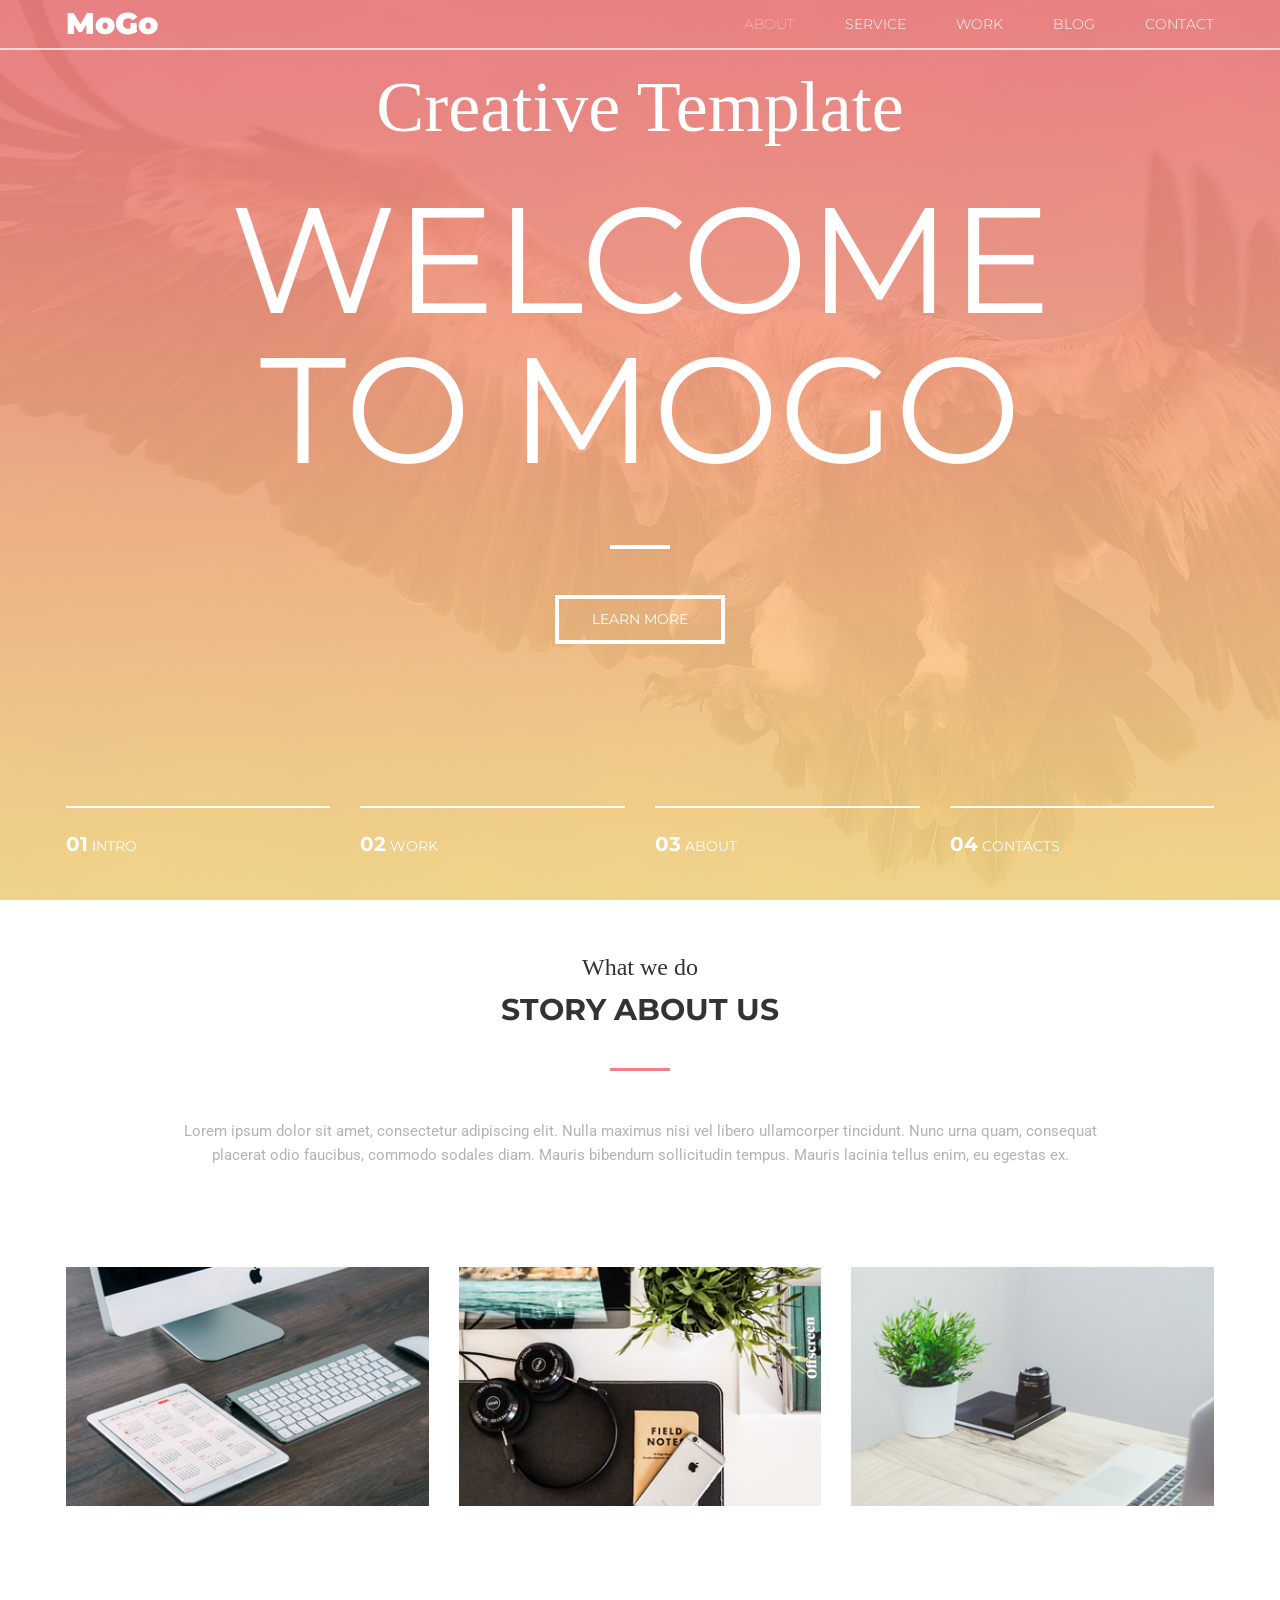
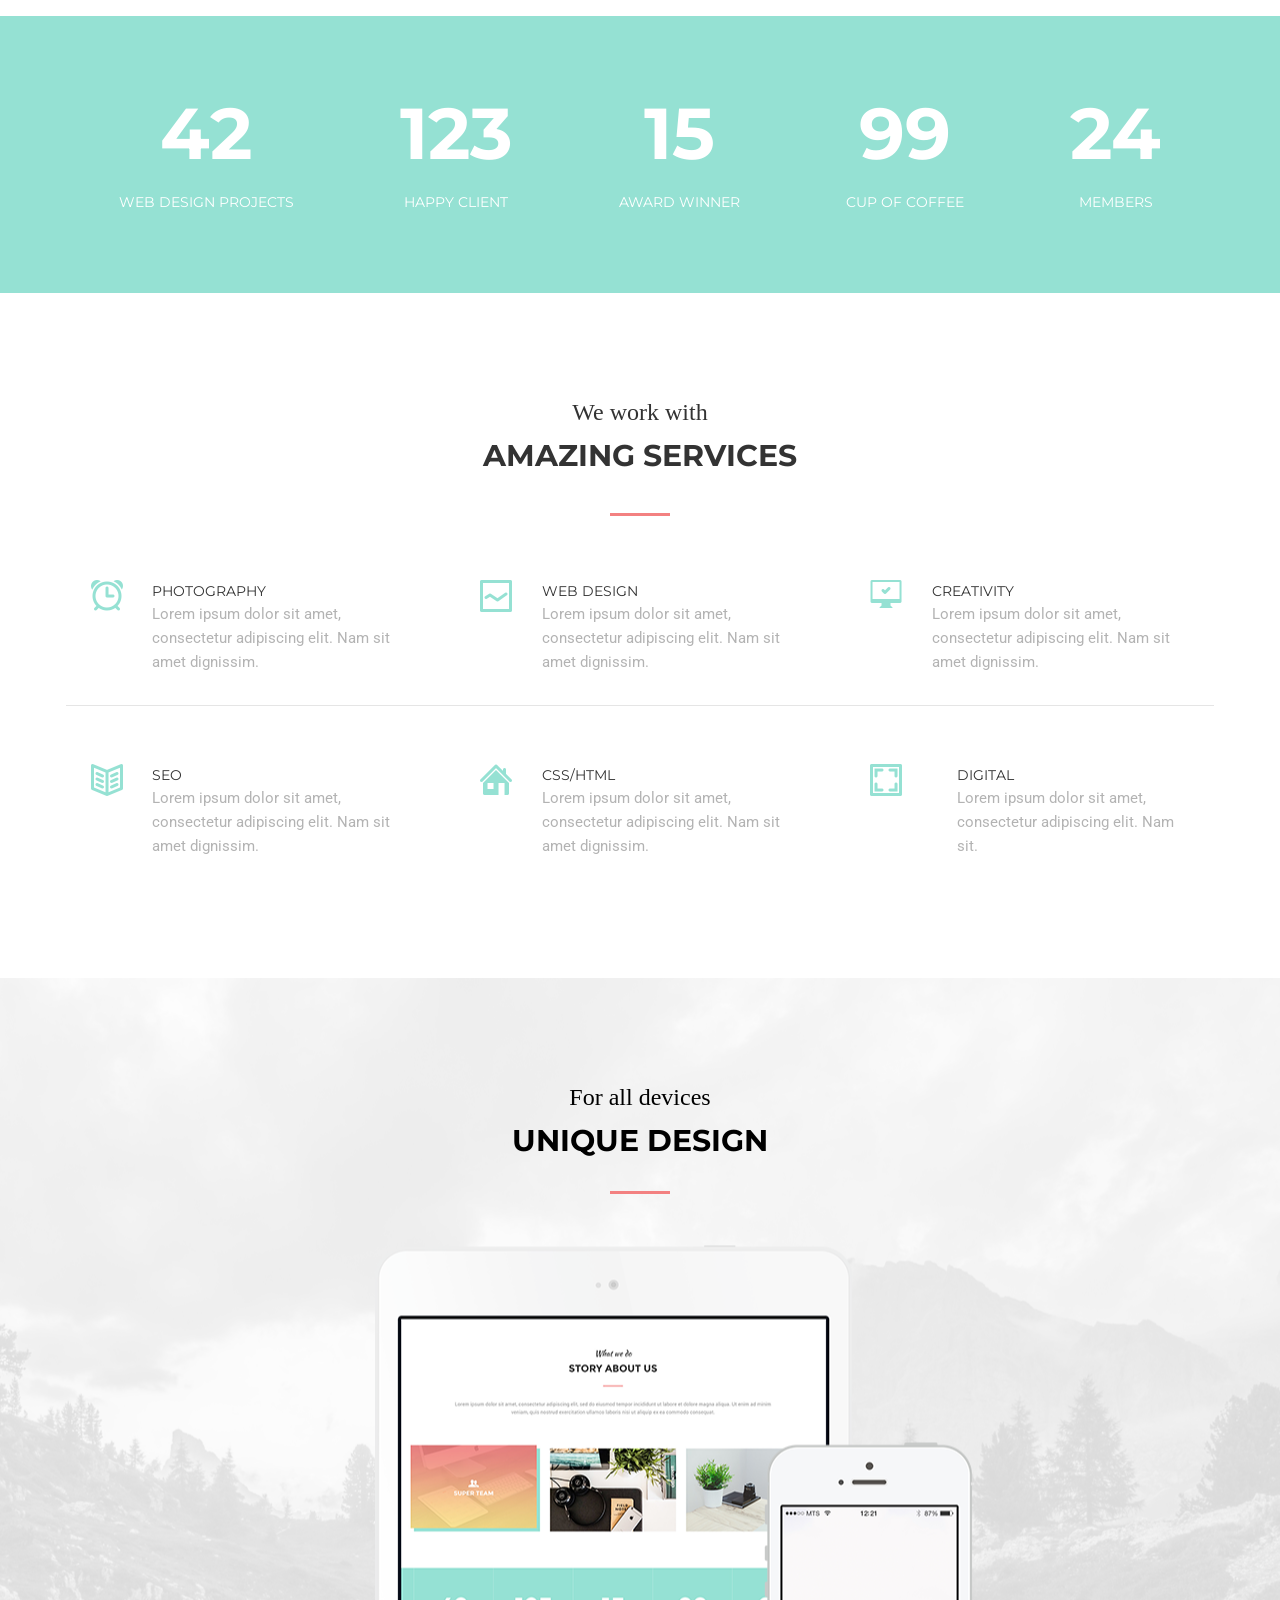
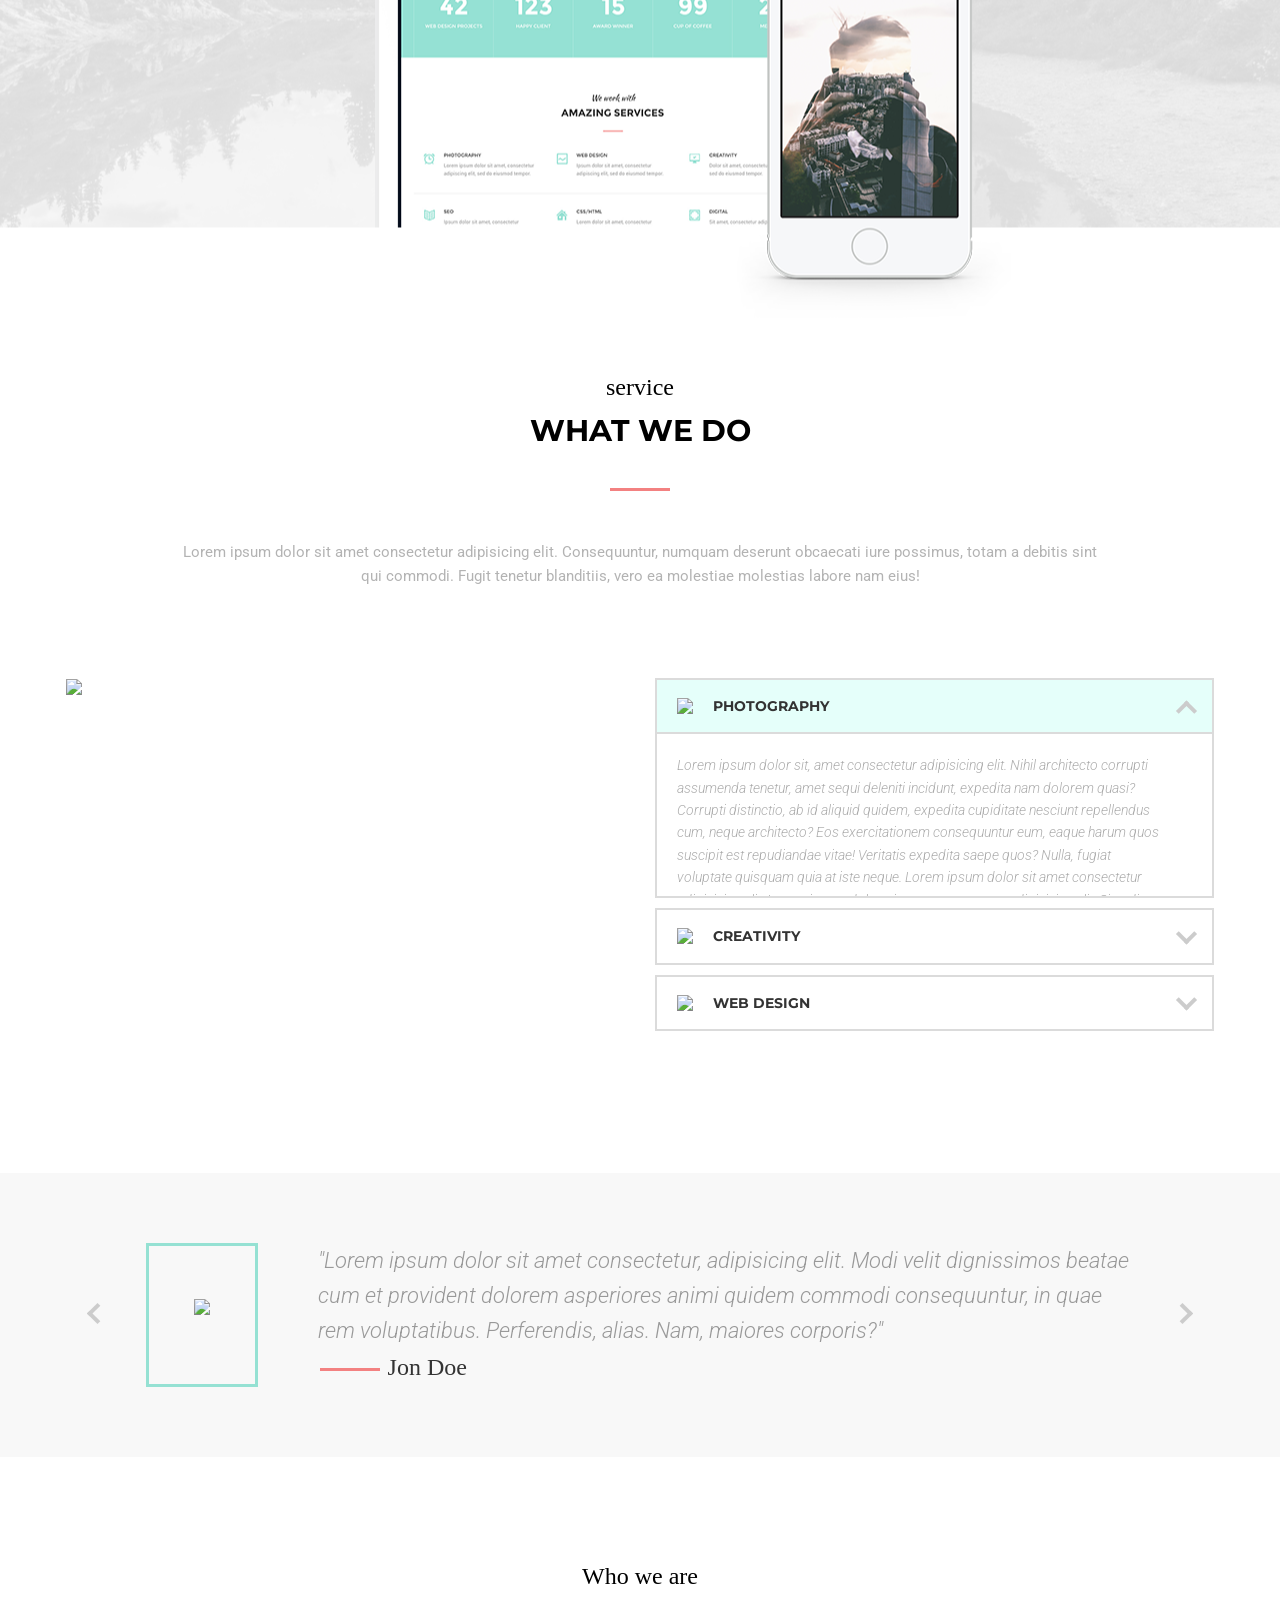
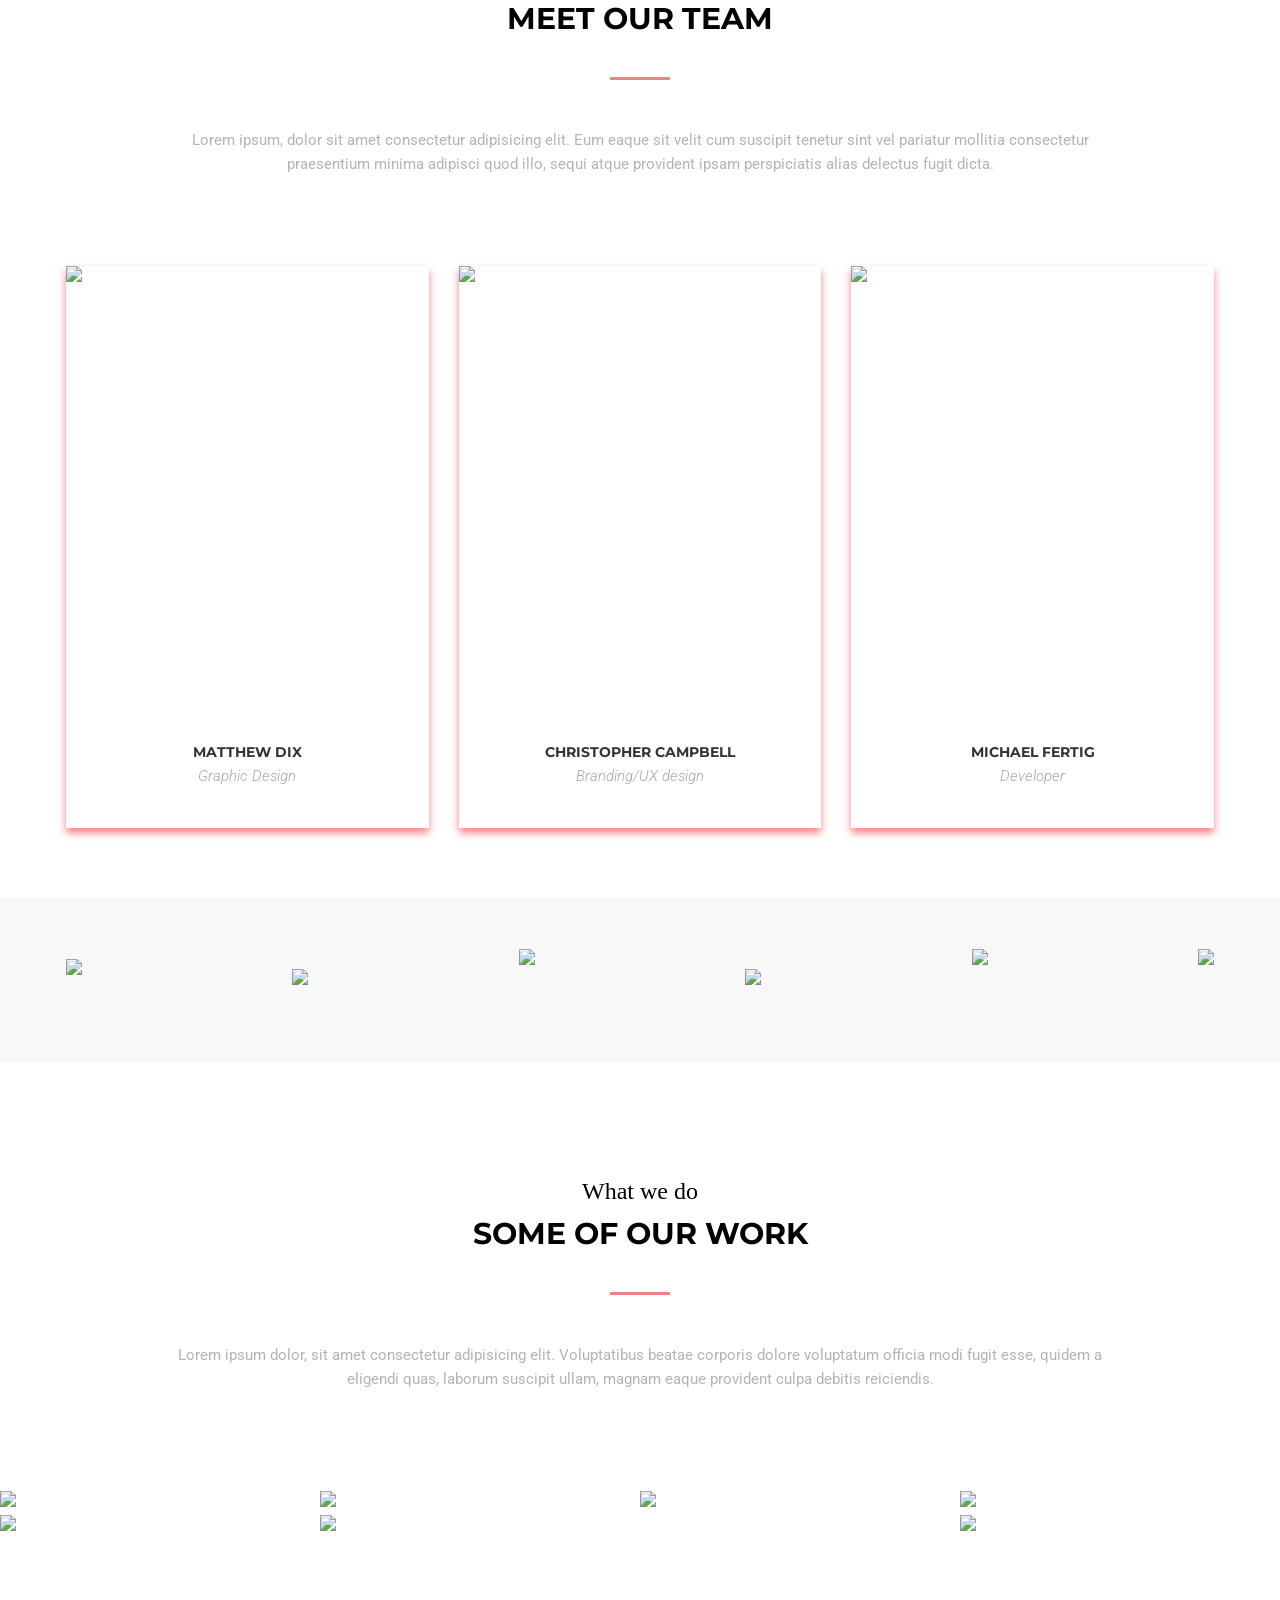
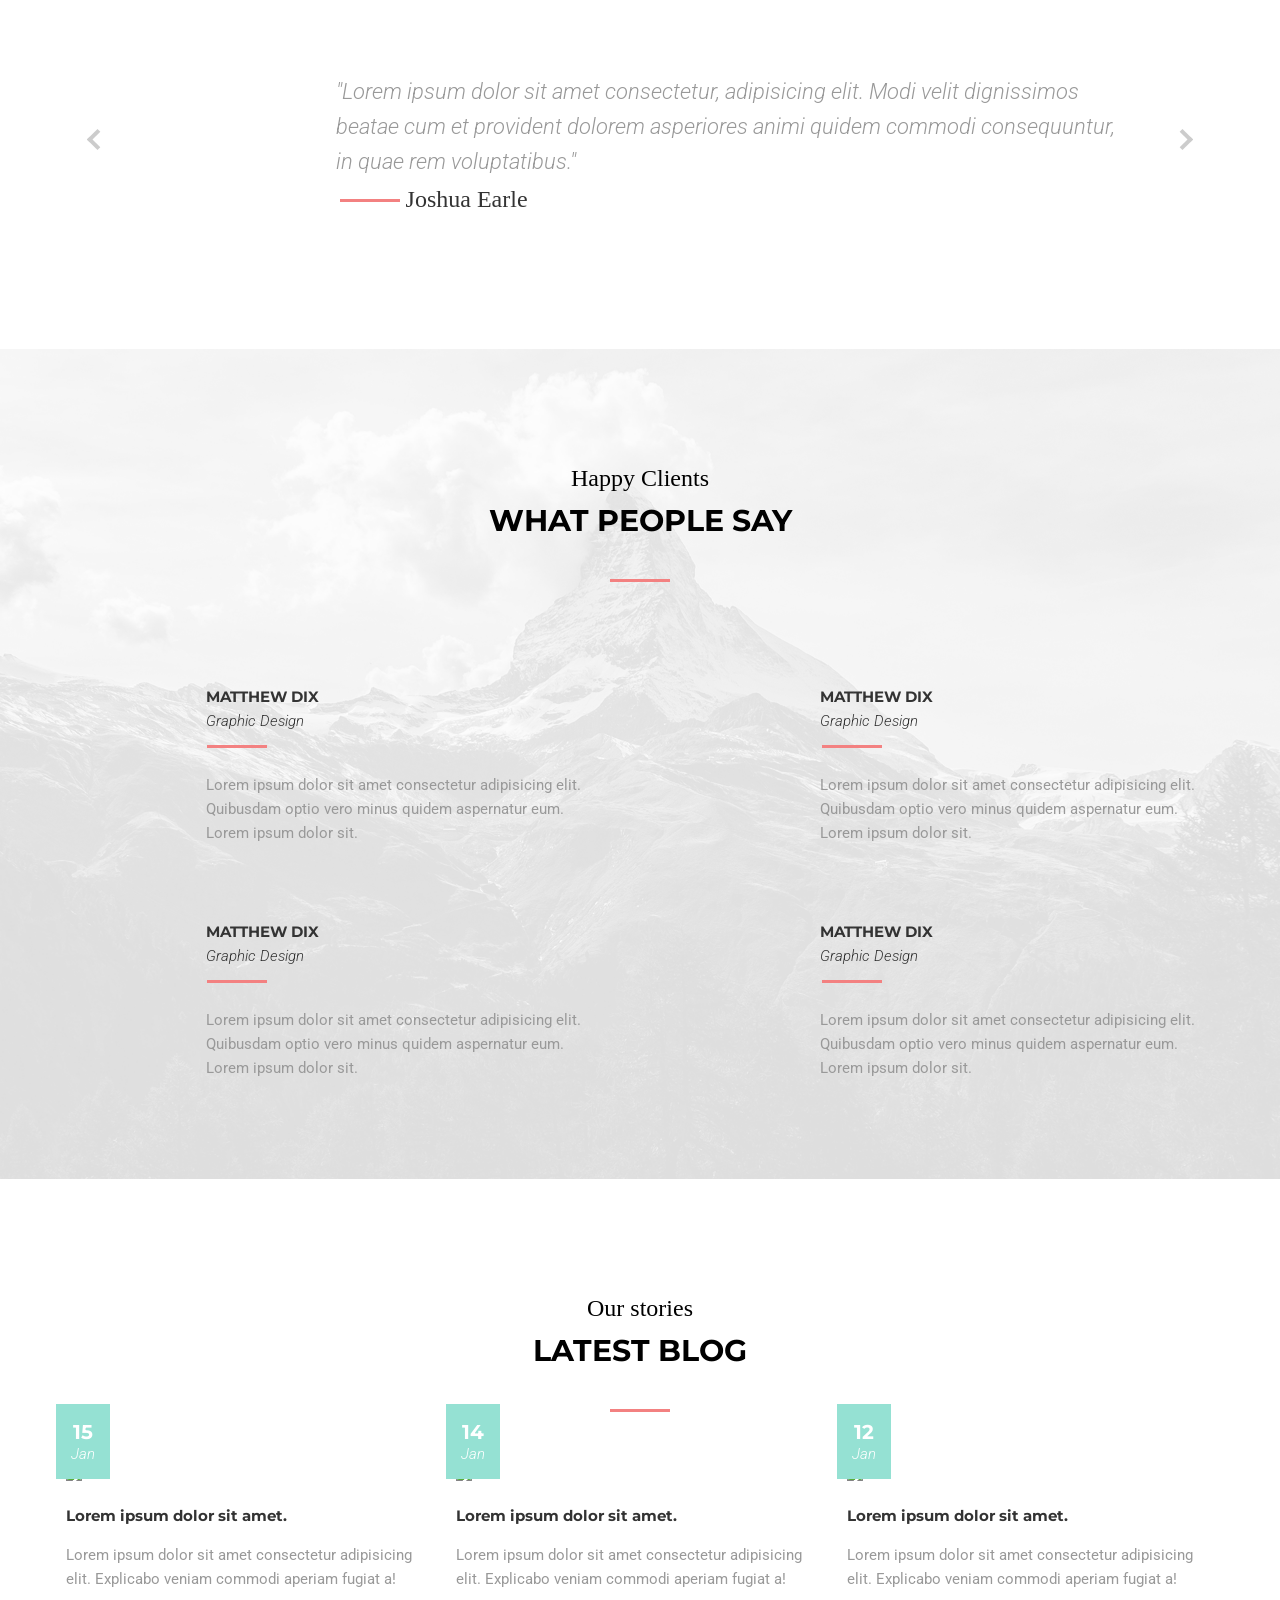
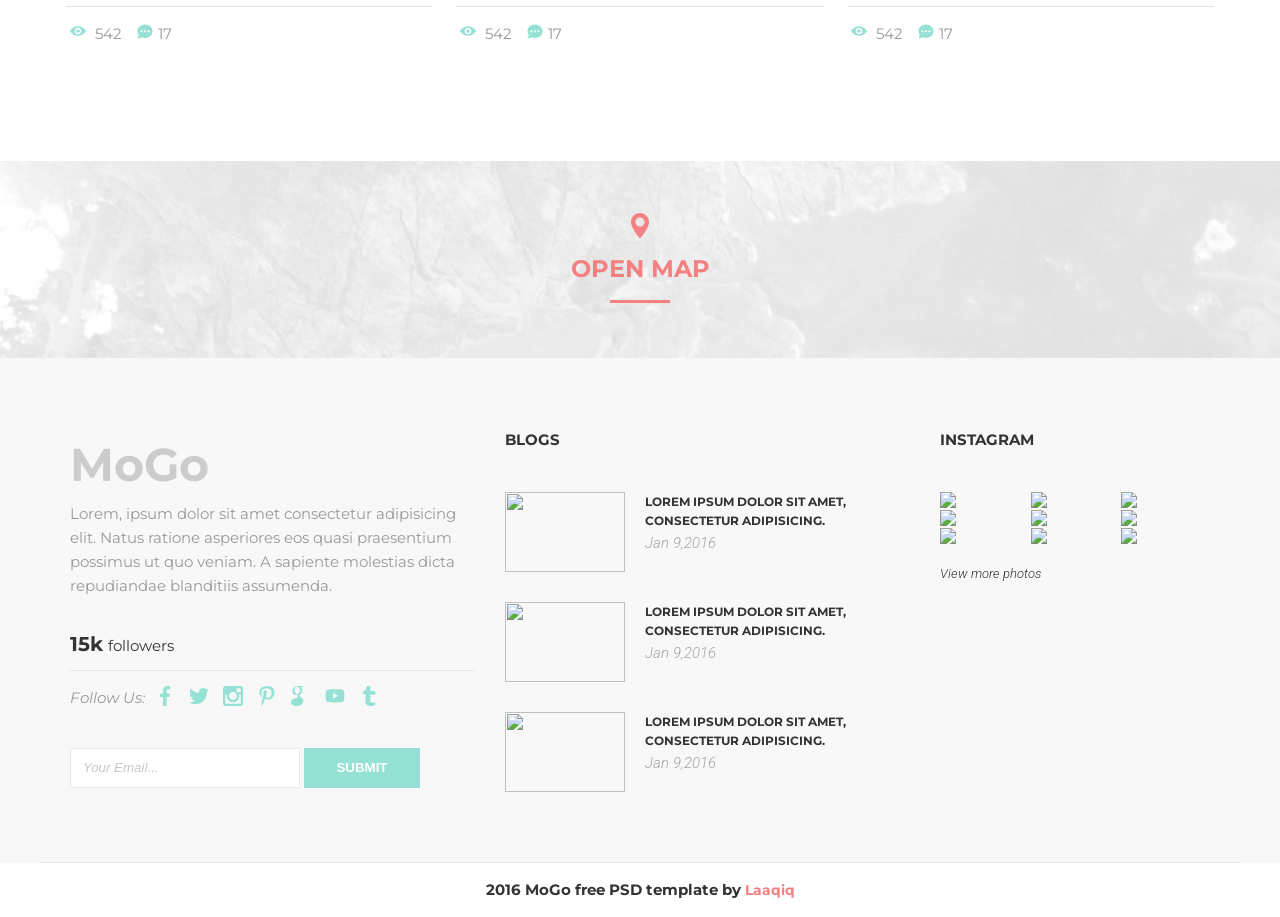
==== index.html @ b3726ffa "first commit" ====
<!DOCTYPE html>
<html lang="en">
<head>
    <meta charset="UTF-8">
    <link rel="stylesheet" href="css/style.css">
    <meta name="viewport" content="width=device-width, initial-scale=1.0, shrink-to-fit=no">
    <link href="https://fonts.googleapis.com/css2?family=Roboto:ital,wght@1,300&Kaushan+Script&family=Montserrat:wght@400;700&family=Roboto&display=swap" rel="stylesheet">
    <title>Mogo</title>
</head>

    
    
<body id="body">

    <svg display="none">
        <symbol id="tumblr" viewBox="0 0 512 512">
            <g>
                <path d="M348.832,428.544c-14.208,0-27.52-3.328-38.528-10.048c-8.8-5.12-16.544-13.824-19.616-22.112
                    c-3.072-8.448-2.752-25.728-2.752-55.296V223.84h128.096v-95.808H287.936V0h-82.528c-3.328,26.336-9.312,48.192-18.112,65.088
                    c-8.416,17.216-20.256,31.776-34.24,44.096c-14.464,12.192-36.864,21.504-57.088,28.128v72.544h68.704V389.28
                    c0,23.52,2.368,41.472,7.424,53.728c4.96,12.352,13.44,23.968,26.4,34.848c12.736,11.008,27.968,19.456,46.176,25.408
                    C262.4,509.12,276.352,512,299.808,512c20.576,0,39.808-1.952,57.408-6.272c17.632-4,36.8-10.08,58.816-20.352v-76.96
                    C390.304,425.216,374.784,428.544,348.832,428.544z"/>
            </g>
        </symbol>
        <symbol id="youtube" viewBox="-21 -117 682.66672 682">
            <g>
                <path d="m626.8125 64.035156c-7.375-27.417968-28.992188-49.03125-56.40625-56.414062-50.082031-13.703125-250.414062-13.703125-250.414062-13.703125s-200.324219 0-250.40625 13.183593c-26.886719 7.375-49.03125 29.519532-56.40625 56.933594-13.179688 50.078125-13.179688 153.933594-13.179688 153.933594s0 104.378906 13.179688 153.933594c7.382812 27.414062 28.992187 49.027344 56.410156 56.410156 50.605468 13.707031 250.410156 13.707031 250.410156 13.707031s200.324219 0 250.40625-13.183593c27.417969-7.378907 49.03125-28.992188 56.414062-56.40625 13.175782-50.082032 13.175782-153.933594 13.175782-153.933594s.527344-104.382813-13.183594-154.460938zm-370.601562 249.878906v-191.890624l166.585937 95.945312zm0 0"/>
            </g>
        </symbol>
        <symbol id="g+" viewBox="0 0 475.092 475.092">
            <g>
                <path d="M273.372,302.498c-5.041-6.762-10.608-13.045-16.7-18.842c-6.091-5.804-12.183-11.088-18.271-15.845
			    c-6.092-4.757-11.659-9.329-16.702-13.709c-5.042-4.374-9.135-8.945-12.275-13.702c-3.14-4.757-4.711-9.61-4.711-14.558
			    c0-6.855,2.19-13.278,6.567-19.274c4.377-5.996,9.707-11.799,15.986-17.417c6.28-5.617,12.559-11.753,18.844-18.415
			    c6.276-6.665,11.604-15.465,15.985-26.412c4.373-10.944,6.563-23.458,6.563-37.542c0-16.75-3.713-32.835-11.136-48.25
			    c-7.423-15.418-17.89-27.412-31.405-35.976h38.54L303.2,0H178.441c-17.699,0-35.498,1.906-53.384,5.72
			    c-26.453,5.9-48.723,19.368-66.806,40.397C40.171,67.15,31.129,90.99,31.129,117.637c0,28.171,10.138,51.583,30.406,70.233
			    c20.269,18.649,44.585,27.978,72.945,27.978c5.71,0,12.371-0.478,19.985-1.427c-0.381,1.521-1.043,3.567-1.997,6.136
			    s-1.715,4.62-2.286,6.14c-0.57,1.521-1.047,3.375-1.425,5.566c-0.382,2.19-0.571,4.428-0.571,6.71
			    c0,12.563,6.086,26.744,18.271,42.541c-14.465,0.387-28.737,1.67-42.825,3.86c-14.084,2.19-28.833,5.616-44.252,10.28
			    c-15.417,4.661-29.217,11.42-41.396,20.27c-12.182,8.854-21.317,19.366-27.408,31.549C3.533,361.559,0.01,374.405,0.01,386.017
			    c0,12.751,2.857,24.314,8.565,34.69c5.708,10.369,13.035,18.842,21.982,25.406c8.945,6.57,19.273,12.083,30.978,16.562
			    c11.704,4.47,23.315,7.659,34.829,9.562c11.516,1.903,22.888,2.854,34.119,2.854c51.007,0,90.981-12.464,119.909-37.397
			    c26.648-23.223,39.971-50.062,39.971-80.517c0-10.855-1.57-20.984-4.712-30.409C282.51,317.337,278.42,309.254,273.372,302.498z
                M163.311,198.722c-9.707,0-18.937-2.475-27.694-7.426c-8.757-4.95-16.18-11.374-22.27-19.273
                c-6.088-7.898-11.418-16.796-15.987-26.695c-4.567-9.896-7.944-19.792-10.135-29.692c-2.19-9.895-3.284-19.318-3.284-28.265
                c0-18.271,4.854-33.974,14.562-47.108c9.705-13.134,23.411-19.701,41.112-19.701c12.563,0,23.935,3.899,34.118,11.704
                c10.183,7.804,18.177,17.701,23.984,29.692c5.802,11.991,10.277,24.407,13.417,37.257c3.14,12  .847,4.711,24.983,4.711,36.403
                c0,19.036-4.139,34.317-12.419,45.833C195.144,192.964,181.775,198.722,163.311,198.722z M242.251,413.123
                c-5.23,8.949-12.319,15.94-21.267,20.981c-8.946,5.048-18.509,8.758-28.693,11.14c-10.183,2.385-20.889,3.572-32.12,3.572
                c-12.182,0-24.27-1.431-36.258-4.284c-11.99-2.851-23.459-7.187-34.403-12.991c-10.944-5.8-19.795-13.798-26.551-23.982
                c-6.757-10.184-10.135-21.744-10.135-34.69c0-11.419,2.568-21.601,7.708-30.55c5.142-8.945,11.709-16.084,19.702-21.408
                c7.994-5.332,17.319-9.713,27.979-13.131c10.66-3.433,20.937-5.808,30.833-7.139c9.895-1.335,19.985-1.995,30.262-1.995
                c6.283,0,11.043,0.191,14.277,0.567c1.143,0.767,4.043,2.759,8.708,5.996s7.804,5.428,9.423,6.57
                c1.615,1.137,4.567,3.326,8.85,6.563c4.281,3.237,7.327,5.661,9.135,7.279c1.803,1.618,4.421,4.045,7.849,7.279
                c3.424,3.237,5.948,6.043,7.566,8.422c1.615,2.378,3.616,5.28,5.996,8.702c2.38,3.433,4.043,6.715,4.998,9.855
                c0.948,3.142,1.854,6.567,2.707,10.277c0.855,3.72,1.283,7.569,1.283,11.57C250.105,393.713,247.487,404.182,242.251,413.123z"/>
            </g>
        </symbol>
        <symbol id="location" viewBox="0 0 512 512">
            <g>
                <path d="M256,0C153.755,0,70.573,83.182,70.573,185.426c0,126.888,165.939,313.167,173.004,321.035
                    c6.636,7.391,18.222,7.378,24.846,0c7.065-7.868,173.004-194.147,173.004-321.035C441.425,83.182,358.244,0,256,0z M256,278.719
                    c-51.442,0-93.292-41.851-93.292-93.293S204.559,92.134,256,92.134s93.291,41.851,93.291,93.293S307.441,278.719,256,278.719z"/>
            </g>
        </symbol>
        <symbol id="views" viewBox="0 0 488.85 488.85">
            <g>
                <path d="M244.425,98.725c-93.4,0-178.1,51.1-240.6,134.1c-5.1,6.8-5.1,16.3,0,23.1c62.5,83.1,147.2,134.2,240.6,134.2
                    s178.1-51.1,240.6-134.1c5.1-6.8,5.1-16.3,0-23.1C422.525,149.825,337.825,98.725,244.425,98.725z M251.125,347.025
                    c-62,3.9-113.2-47.2-109.3-109.3c3.2-51.2,44.7-92.7,95.9-95.9c62-3.9,113.2,47.2,109.3,109.3
                    C343.725,302.225,302.225,343.725,251.125,347.025z M248.025,299.625c-33.4,2.1-61-25.4-58.8-58.8c1.7-27.6,24.1-49.9,51.7-51.7
                    c33.4-2.1,61,25.4,58.8,58.8C297.925,275.625,275.525,297.925,248.025,299.625z"/>
            </g>
        </symbol>
        <symbol id="comment" viewBox="0 0 60 60">
            <g>
                <path d="M30,1.5c-16.542,0-30,12.112-30,27c0,5.204,1.646,10.245,4.768,14.604c-0.591,6.537-2.175,11.39-4.475,13.689
                c-0.304,0.304-0.38,0.769-0.188,1.153C0.275,58.289,0.625,58.5,1,58.5c0.046,0,0.092-0.003,0.139-0.01
                c0.405-0.057,9.813-1.411,16.618-5.339C21.621,54.71,25.737,55.5,30,55.5c16.542,0,30-12.112,30-27S46.542,1.5,30,1.5z M16,32.5
                c-2.206,0-4-1.794-4-4s1.794-4,4-4s4,1.794,4,4S18.206,32.5,16,32.5z M30,32.5c-2.206,0-4-1.794-4-4s1.794-4,4-4s4,1.794,4,4S32.206,32.5,30,32.5z M44,32.5c-2.206,0-4-1.794-4-4s1.794-4,4-4s4,1.794,4,4S46.206,32.5,44,32.5z"/>
            </g>
        </symbol>
        <symbol id="facebook" viewBox="0 0 24 24">
            <g>
            <path d="m15.997 3.985h2.191v-3.816c-.378-.052-1.678-.169-3.192-.169-3.159 0-5.323 1.987-5.323 5.639v3.361h-3.486v4.266h3.486v10.734h4.274v-10.733h3.345l.531-4.266h-3.877v-2.939c.001-1.233.333-2.077 2.051-2.077z"/>
            </g>
        </symbol>
        <symbol id="twitter" viewBox="0 0 24 24">
            <g>
                <path d="m21.534 7.113c.976-.693 1.797-1.558 2.466-2.554v-.001c-.893.391-1.843.651-2.835.777 1.02-.609 1.799-1.566 2.165-2.719-.951.567-2.001.967-3.12 1.191-.903-.962-2.19-1.557-3.594-1.557-2.724 0-4.917 2.211-4.917 4.921 0 .39.033.765.114 1.122-4.09-.2-7.71-2.16-10.142-5.147-.424.737-.674 1.58-.674 2.487 0 1.704.877 3.214 2.186 4.089-.791-.015-1.566-.245-2.223-.606v.054c0 2.391 1.705 4.377 3.942 4.835-.401.11-.837.162-1.29.162-.315 0-.633-.018-.931-.084.637 1.948 2.447 3.381 4.597 3.428-1.674 1.309-3.8 2.098-6.101 2.098-.403 0-.79-.018-1.177-.067 2.18 1.405 4.762 2.208 7.548 2.208 8.683 0 14.342-7.244 13.986-14.637z"/>
            </g>
        </symbol>

        <symbol id="instagram" viewBox="0 0 438.536 438.536">
            <g>
                <path d="M421.981,16.562C410.941,5.519,397.711,0,382.298,0H56.248C40.83,0,27.604,5.521,16.561,16.562
                    C5.52,27.6,0.001,40.828,0.001,56.243V382.29c0,15.413,5.518,28.644,16.56,39.683c11.043,11.04,24.272,16.563,39.687,16.563
                    h326.046c15.41,0,28.644-5.523,39.684-16.563c11.043-11.039,16.557-24.27,16.557-39.683V56.243
                    C438.534,40.825,433.021,27.604,421.981,16.562z M157.462,158.025c17.224-16.652,37.924-24.982,62.097-24.982
                    c24.36,0,45.153,8.33,62.381,24.982c17.228,16.655,25.837,36.785,25.837,60.386c0,23.598-8.609,43.729-25.837,60.379
                    c-17.228,16.659-38.014,24.988-62.381,24.988c-24.172,0-44.87-8.336-62.097-24.988c-17.228-16.652-25.841-36.781-25.841-60.379
                    C131.621,194.81,140.234,174.681,157.462,158.025z M388.865,370.589c0,4.945-1.718,9.083-5.141,12.416
                    c-3.433,3.33-7.519,4.996-12.282,4.996h-305.2c-4.948,0-9.091-1.666-12.419-4.996c-3.333-3.326-4.998-7.471-4.998-12.416V185.575
                    H89.08c-3.805,11.993-5.708,24.462-5.708,37.402c0,36.553,13.322,67.715,39.969,93.511c26.65,25.786,58.721,38.685,96.217,38.685
                    c24.744,0,47.583-5.903,68.527-17.703c20.937-11.807,37.486-27.839,49.676-48.112c12.183-20.272,18.274-42.4,18.274-66.38
                    c0-12.94-1.91-25.406-5.715-37.402h38.547v185.014H388.865z M388.865,115.626c0,5.52-1.903,10.184-5.716,13.99
                    c-3.805,3.809-8.466,5.711-13.989,5.711h-49.676c-5.517,0-10.185-1.903-13.99-5.711c-3.806-3.806-5.708-8.47-5.708-13.99V68.522
                    c0-5.33,1.902-9.945,5.708-13.848c3.806-3.901,8.474-5.854,13.99-5.854h49.676c5.523,0,10.185,1.952,13.989,5.854
                    c3.812,3.903,5.716,8.518,5.716,13.848V115.626z"/>
            </g>
        </symbol>

        <symbol id="pinterest" viewBox="-62 0 512 512">
            <path d="m60.945312 278.21875c.640626-1.597656 7.050782-26.230469 7.5-27.898438-10.007812-15.058593-21.125-64.371093-12.597656-104.398437 9.199219-58.730469 71.4375-87.601563 130.199219-87.601563v-.109374c73.570313.046874 128.640625 40.980468 128.699219 111.476562.046875 55.179688-33.195313 128.117188-89.957032 128.117188-.015624 0-.027343 0-.042968 0-20.257813 0-45.90625-9.1875-52.632813-18.210938-7.761719-10.398438-9.667969-23.230469-5.566406-36.941406 10.050781-32.082032 22.867187-70.511719 24.363281-96.136719 1.386719-24.183594-15.773437-39.917969-38.027344-39.917969-16.746093 0-38.496093 9.726563-49.335937 37.058594-8.953125 22.707031-8.761719 46.480469.585937 72.671875 3.644532 10.238281-16.15625 76.984375-22.5 98.71875-15.761718 53.992187-37.339843 122.304687-32.726562 160.347656l4.453125 36.605469 22.367187-29.3125c30.953126-40.519531 62.957032-145.332031 71.484376-170.835938 25.210937 32.648438 77.710937 33.585938 83.832031 33.585938 75.183593 0 160.4375-74.65625 158.019531-178.5625-2.121094-91.121094-68.808594-166.875-188.632812-166.875v.117188c-113.976563 0-180.5 60.835937-196.785157 137.703124-14.914062 71.273438 18.253907 125.519532 57.300781 140.398438zm0 0"/>
        </symbol>
    </svg>
    
    <!--    intro    -->


<div class="wrapper_all">
    <!--HEADER-->

    


    <!--INTRO-->

    <div class="intro" id="intro">



        <header class="header">
            <div class="container">
                <div class="header_inner">
                    <div class="logo"><a id="mogo" href="#body">MoGo</a></div>
    
                    <nav>
                        <a href="#about" class="nav_link">ABOUT</a>
                        <a href="#service" class="nav_link">SERVICE</a>
                        <a href="#work" class="nav_link">WORK</a>
                        <a href="#blog" class="nav_link">BLOG</a>
                        <a href="#contacts" class="nav_link">CONTACT</a>
                    </nav>
                </div>
            </div>    
        </header>


        <div class="intro_inner">
            <div class="intro_subtitle">Creative Template</div>
            <div class="intro_title">WELCOME TO MOGO</div>
        </div>
        <div class="container">
                <a href="#" class="button">LEARN MORE</a>
        </div>
        
        <div class="container">
            <div class="slider">
                <div class="slider_unit"><div class="span"><span>01</span> INTRO</div></div>
                <div class="slider_unit"><div class="span"><span>02</span> WORK</div></div>
                <div class="slider_unit"><div class="span"><span>03</span> ABOUT</div></div>
                <div class="slider_unit"><div class="span"><span>04</span> CONTACTS</div></div>
            </div>
        </div>


        <!--WORK-->
        
        <div class="container">
            <div class="work1" id="about">
                <div class="work1_head">
                    <div class="work1_title">What we do</div>
                    <div class="work1_subtitle">STORY ABOUT US</div>
                    <div class="work1_text">Lorem ipsum dolor sit amet, consectetur adipiscing elit. Nulla maximus nisi vel libero ullamcorper tincidunt. Nunc urna quam, consequat placerat odio faucibus, commodo sodales diam. Mauris bibendum sollicitudin tempus. Mauris lacinia tellus enim, eu egestas ex.</div>
                </div>
                
                <div class="job">
                    <div class="job_unit">
                        <img class="jobu_img" src="img/job1.png">
                        <img class="job_gradi" src="img/job_gradient.png">
                        <img class="job_ico" src="img/team_ico.png">
                        <div class="job_text">SUPER TEAM</div>
                    </div>
                    <div class="job_unit">
                        <img class="jobu_img" src="img/job2.png">
                        <img class="job_gradi" src="img/job_gradient.png">
                        <img class="job_ico" src="img/team_ico.png">
                        <div class="job_text">SUPER TEAM</div>
                    </div>
                    <div class="job_unit">
                        <img class="jobu_img" src="img/job3.png">
                        <img class="job_gradi" src="img/job_gradient.png">
                        <img class="job_ico" src="img/team_ico.png">
                        <div class="job_text">SUPER TEAM</div>
                    </div>
                </div>
            </div>
        </div>
        
        <!--STATS-->
        
        <div class="statistics">
            <div class="container">
                <div class="stats_inner">
                    <div class="stats">
                        <div class="stats_num">42</div>
                        <div class="stats_text">WEB DESIGN PROJECTS</div>
                    </div>

                    <div class="stats">
                        <div class="stats_num">123</div>
                        <div class="stats_text">HAPPY CLIENT</div>
                    </div>

                    <div class="stats">
                        <div class="stats_num">15</div>
                        <div class="stats_text">AWARD WINNER</div>
                    </div>

                    <div class="stats">
                        <div class="stats_num">99</div>
                        <div class="stats_text">CUP OF COFFEE</div>
                    </div>

                    <div class="stats">
                        <div class="stats_num">24</div>
                        <div class="stats_text">MEMBERS</div>
                    </div>
                    
                    
                </div>
            </div>
        </div>
        
        <!--WORK-->
        
        <div class="container">
            <div class="work">
                <div class="work_header">
                    <div class="work_title">We work with</div>
                    <div class="work_subtitle">AMAZING SERVICES</div>
                </div>
            </div>
        </div>
        
        <!--WORK CARDS-->
        
        <div class="container">
            <div class="cards">
                <div class="card">
                    <img class="card_ico" src="img/workcard1.png">
                    <div class="text">
                        <div class="card_title">PHOTOGRAPHY</div>
                        <div class="card_subscript">Lorem ipsum dolor sit amet, consectetur adipiscing elit. Nam sit amet dignissim.</div>
                    </div>
                </div>
            
                <div class="card">
                    <img class="card_ico" src="img/workcard2.png">
                    <div class="text">
                        <div class="card_title">WEB DESIGN</div>
                        <div class="card_subscript">Lorem ipsum dolor sit amet, consectetur adipiscing elit. Nam sit amet dignissim.</div>
                    </div>
                </div>
            
                <div class="card">
                    <img class="card_ico" src="img/workcard3.png">
                    <div class="text">
                        <div class="card_title">CREATIVITY</div>
                        <div class="card_subscript">Lorem ipsum dolor sit amet, consectetur adipiscing elit. Nam sit amet dignissim.</div>
                    </div>
                </div>
            
                <div class="card">
                    <img class="card_ico" src="img/workcard4.png">
                    <div class="text">
                        <div class="card_title">SEO</div>
                        <div class="card_subscript">Lorem ipsum dolor sit amet, consectetur adipiscing elit. Nam sit amet dignissim.</div>
                    </div>
                </div>
            
                <div class="card">
                    <img class="card_ico" src="img/workcard5.png">
                    <div class="text">
                        <div class="card_title">CSS/HTML</div>
                        <div class="card_subscript">Lorem ipsum dolor sit amet, consectetur adipiscing elit. Nam sit amet dignissim.</div>
                    </div>
                </div>
            
                <div class="card">
                    <img class="card_ico" src="img/workcard6.png">
                    <div class="card_text">
                        <div class="card_title">DIGITAL</div>
                        <div class="card_subscript">Lorem ipsum dolor sit amet, consectetur adipiscing elit. Nam sit.</div>
                    </div>
                </div>
            </div>
            
        </div>
        
        <!--WORK_BG-->
        
        <div class="design">
            <div class="design_header">
                <div class="subtitle">For all devices</div>
                <div class="title">unique design</div>
            </div> 
        </div>
        
        <div class="container">
            <div class="service" id="service">
                <div class="header">
                    <div class="subtitle">service</div>
                    <div class="title">What we do</div>
                </div>
                <div class="text">Lorem ipsum dolor sit amet consectetur adipisicing elit. Consequuntur, numquam deserunt obcaecati iure possimus, totam a debitis sint qui commodi. Fugit tenetur blanditiis, vero ea molestiae molestias labore nam eius!</div>
                <div class="tab_all">
                    <div class="tab_img"><img src="../MOGO/img/tab_img.jpg"></div>
                    <div class="tabs">
                        <div class="tab active" data-tab="#tab1" data-header="#header1">
                            <div class="header active" id="header1">
                                <div class="tab_ico"><img src="../MOGO/img/PICTURE.png"></div>
                                <div class="tab_title">PHOTOGRAPHY</div>
                            </div>
                            <div class="tab_content active" id="tab1"><p><i>Lorem ipsum dolor sit, amet consectetur adipisicing elit. Nihil architecto corrupti assumenda tenetur, amet sequi deleniti incidunt, expedita nam dolorem quasi? Corrupti distinctio, ab id aliquid quidem, expedita cupiditate nesciunt repellendus cum, neque architecto? Eos exercitationem consequuntur eum, eaque harum quos suscipit est repudiandae vitae! Veritatis expedita saepe quos? Nulla, fugiat voluptate quisquam quia at iste neque. Lorem ipsum dolor sit amet consectetur adipisicing elit. Lorem ipsum dolor, sit amet consectetur adipisicing elit. Sit, odio voluptatibus aliquid aliquam optio aspernatur voluptates sequi cum ipsa eius? Laudantium maiores placeat dolor quibusdam voluptates obcaecati aspernatur, optio non? Lorem ipsum dolor sit amet consectetur adipisicing elit. Nobis accusamus tempore ipsum maxime corporis enim natus doloribus aperiam recusandae libero?</i></p></div>
                        </div>
                        <div class="tab" data-tab="#tab2" data-header="#header2">
                            <div class="header" id="header2">
                                <div class="tab_ico"><img src="../MOGO/img/EQUALIZER.png"></div>
                                <div class="tab_title">CREATIVITY</div>
                            </div>
                            <div class="tab_content" id="tab2"><p><i>Lorem ipsum dolor sit, amet consectetur adipisicing elit. Nihil architecto corrupti assumenda tenetur, amet sequi deleniti incidunt, expedita nam dolorem quasi? Corrupti distinctio, ab id aliquid quidem, expedita cupiditate nesciunt repellendus cum, neque architecto? Eos exercitationem consequuntur eum, eaque harum quos suscipit est repudiandae vitae! Veritatis expedita saepe quos? Nulla, fugiat voluptate quisquam quia at iste neque. Lorem ipsum dolor sit amet consectetur adipisicing elit. Lorem ipsum dolor, sit amet consectetur adipisicing elit. Sit, odio voluptatibus aliquid aliquam optio aspernatur voluptates sequi cum ipsa eius? Laudantium maiores placeat dolor quibusdam voluptates obcaecati aspernatur, optio non? Lorem ipsum dolor sit amet consectetur adipisicing elit. Nobis accusamus tempore ipsum maxime corporis enim natus doloribus aperiam recusandae libero?</i></p></div>
                        </div>
                        <div class="tab" data-tab="#tab3" data-header="#header3">
                            <div class="header" id="header3">
                                <div class="tab_ico"><img src="../MOGO/img/BULLSEYE.png"></div>
                                <div class="tab_title">WEB DESIGN</div>
                            </div>
                            <div class="tab_content" id="tab3"><p><i>Lorem ipsum dolor sit, amet consectetur adipisicing elit. Nihil architecto corrupti assumenda tenetur, amet sequi deleniti incidunt, expedita nam dolorem quasi? Corrupti distinctio, ab id aliquid quidem, expedita cupiditate nesciunt repellendus cum, neque architecto? Eos exercitationem consequuntur eum, eaque harum quos suscipit est repudiandae vitae! Veritatis expedita saepe quos? Nulla, fugiat voluptate quisquam quia at iste neque. Lorem ipsum dolor sit amet consectetur adipisicing elit. Lorem ipsum dolor, sit amet consectetur adipisicing elit. Sit, odio voluptatibus aliquid aliquam optio aspernatur voluptates sequi cum ipsa eius? Laudantium maiores placeat dolor quibusdam voluptates obcaecati aspernatur, optio non? Lorem ipsum dolor sit amet consectetur adipisicing elit. Nobis accusamus tempore ipsum maxime corporis enim natus doloribus aperiam recusandae libero?</i></p></div>
                        </div>
                    </div>
                </div>
            </div>
        </div>

        <div class="comment_bg">
            <div class="container">
                <div class="slider_shell">
                    <div class="slider1"></div>
                </div>
                <div class="comment">
                    <div class="comment_ico"><img src="../MOGO/img/SPEECH 4.png"></div>
                    <div class="comment_text">
                        <div class="text">"Lorem ipsum dolor sit amet consectetur, adipisicing elit. Modi velit dignissimos beatae cum et provident dolorem asperiores animi quidem commodi consequuntur, in quae rem voluptatibus. Perferendis, alias. Nam, maiores corporis?"</div>
                        <div class="name">Jon Doe</div>
                    </div>
                </div>
                <div class="slider_shell">
                    <div class="slider2"></div>
                </div>
            </div>
        </div>

        <div class="container">
            <div class="team_header">
                <div class="team_subtitle">Who we are</div>
                <div class="team_title">Meet Our Team</div>
                <div class="team_text">Lorem ipsum, dolor sit amet consectetur adipisicing elit. Eum eaque sit velit cum suscipit tenetur sint vel pariatur mollitia consectetur praesentium minima adipisci quod illo, sequi atque provident ipsam perspiciatis alias delectus fugit dicta.</div>
            </div>

            <div class="team_card_all">

                <div class="team_card">
                    <div class="team_card_img">
                        <img src="../MOGO/img/Layer 16.png" id="layer16">
                        <div class="flat_icons">
                            <div>
                                <svg class="facebook_ico">
                                    <use xlink:href="#facebook"></use>
                                </svg>
                            </div>
                            <div>
                                <svg class="twitter_ico">
                                    <use xlink:href="#twitter"></use>
                                </svg>
                            </div>
                            <div>
                                <svg class="pint_ico">
                                    <use xlink:href="#pinterest"></use>
                                </svg>
                            </div>
                            <div>
                                <svg class="inst_ico">
                                    <use xlink:href="#instagram"></use>
                                </svg>
                            </div>
                        </div>
                    </div>
                    <div class="team_card_name">MATTHEW DIX</div>
                    <div class="team_card_role">Graphic Design</div>
                </div>

                <div class="team_card">
                    <div class="team_card_img">
                        <img src="../MOGO/img/worker_2.png">
                        <div class="flat_icons">
                            <div>
                                <svg class="facebook_ico">
                                    <use xlink:href="#facebook"></use>
                                </svg>
                            </div>
                            <div>
                                <svg class="twitter_ico">
                                    <use xlink:href="#twitter"></use>
                                </svg>
                            </div>
                            <div>
                                <svg class="pint_ico">
                                    <use xlink:href="#pinterest"></use>
                                </svg>
                            </div>
                            <div>
                                <svg class="inst_ico">
                                    <use xlink:href="#instagram"></use>
                                </svg>
                            </div>
                        </div>
                    </div>
                    <div class="team_card_name">CHRISTOPHER CAMPBELL</div>
                    <div class="team_card_role">Branding/UX design</div>
                </div>

                <div class="team_card">
                    <div class="team_card_img">
                        <img src="../MOGO/img/worker_3.png">
                        <div class="flat_icons">
                            <div>
                                <svg class="facebook_ico">
                                    <use xlink:href="#facebook"></use>
                                </svg>
                            </div>
                            <div>
                                <svg class="twitter_ico">
                                    <use xlink:href="#twitter"></use>
                                </svg>
                            </div>
                            <div>
                                <svg class="pint_ico">
                                    <use xlink:href="#pinterest"></use>
                                </svg>
                            </div>
                            <div>
                                <svg class="inst_ico">
                                    <use xlink:href="#instagram"></use>
                                </svg>
                            </div>
                        </div>
                    </div>
                    <div class="team_card_name">MICHAEL FERTIG</div>
                    <div class="team_card_role">Developer</div>
                </div>

            </div>
        </div>

        <div class="barbs_bg">
            <div class="container">
                <div class="barbs_img"><img src="../MOGO/img/barb1.png"></div>
                <div class="barbs_img"><img src="../MOGO/img/barb2.png"></div>
                <div class="barbs_img" id="barb3"><img src="../MOGO/img/barb3.png"></div>
                <div class="barbs_img"><img src="../MOGO/img/barb4.png"></div>
                <div class="barbs_img" id="barb5"><img src="../MOGO/img/barb5.png"></div>
                <div class="barbs_img"><img src="../MOGO/img/barb6.png"></div>
            </div>
        </div>

        <div class="container" id="work">
            <div class="work3_header">
                <div class="work3_subtitle">What we do</div>
                <div class="work3_title">SOME OF OUR WORK</div>
                <div class="work3_text">Lorem ipsum dolor, sit amet consectetur adipisicing elit. Voluptatibus beatae corporis dolore voluptatum officia modi fugit esse, quidem a eligendi quas, laborum suscipit ullam, magnam eaque provident culpa debitis reiciendis.</div>
            </div>
        </div>

        <div class="work3">
            <div class="work">
                <img class="work3_img" src="../MOGO/img/work1.png">
                <div class="work3_inner">
                    <div class="work_img_small"><img src="../MOGO/img/PICTURE_small.png"></div>
                    <div class="work_title">CREATIVELY DESIGNED</div>
                    <div class="work_subtitle">Lorem ipsum dolor sit.</div>
                </div>
            </div>
            <div class="work">
                <img class="work3_img" src="../MOGO/img/work2.png">
                <div class="work3_inner">
                    <div class="work_img_small"><img src="../MOGO/img/PICTURE_small.png"></div>
                    <div class="work_title">CREATIVELY DESIGNED</div>
                    <div class="work_subtitle">Lorem ipsum dolor sit.</div>
                </div>
            </div>
            <div class="work" id="work3">
                <img class="work3_img" src="../MOGO/img/work3.png">
                <div class="work3_inner">
                    <div class="work_img_small"><img src="../MOGO/img/PICTURE_small.png"></div>
                    <div class="work_title">CREATIVELY DESIGNED</div>
                    <div class="work_subtitle">Lorem ipsum dolor sit.</div>
                </div>
            </div>
            <div class="work">
                <img class="work3_img" src="../MOGO/img/work4.png">
                <div class="work3_inner">
                    <div class="work_img_small"><img src="../MOGO/img/PICTURE_small.png"></div>
                    <div class="work_title">CREATIVELY DESIGNED</div>
                    <div class="work_subtitle">Lorem ipsum dolor sit.</div>
                </div>
            </div>
            <div class="work">
                <img class="work3_img" src="../MOGO/img/work5.png">
                <div class="work3_inner">
                    <div class="work_img_small"><img src="../MOGO/img/PICTURE_small.png"></div>
                    <div class="work_title">CREATIVELY DESIGNED</div>
                    <div class="work_subtitle">Lorem ipsum dolor sit.</div>
                </div>
            </div>
            <div class="work">
                <img class="work3_img" src="../MOGO/img/work6.png">
                <div class="work3_inner">
                    <div class="work_img_small"><img src="../MOGO/img/PICTURE_small.png"></div>
                    <div class="work_title">CREATIVELY DESIGNED</div>
                    <div class="work_subtitle">Lorem ipsum dolor sit.</div>
                </div>
            </div>
            <div class="work">
                <img class="work3_img" src="../MOGO/img/work7.png">
                <div class="work3_inner">
                    <div class="work_img_small"><img src="../MOGO/img/PICTURE_small.png"></div>
                    <div class="work_title">CREATIVELY DESIGNED</div>
                    <div class="work_subtitle">Lorem ipsum dolor sit.</div>
                </div>
            </div>
        </div>

        <div class="comment2_bg">
            <div class="container">
                <div class="slider_shell">
                    <div class="slider1"></div>
                </div>
                <div class="comment2">
                    <div class="comment2_ico"><img src="../MOGO/img/comment2_ico.png"></div>
                    <div class="comment2_text">
                        <div class="text">"Lorem ipsum dolor sit amet consectetur, adipisicing elit. Modi velit dignissimos beatae cum et provident dolorem asperiores animi quidem commodi consequuntur, in quae rem voluptatibus."</div>
                        <div class="name">Joshua Earle</div>
                    </div>
                </div>
                <div class="slider_shell">
                    <div class="slider2"></div>
                </div>
            </div>
        </div>


        <div class="clients"> 
            <div class="clients_bg"></div>
            <div class="container">
                <div class="clients_header">
                    <div class="clients_subtitle">Happy Clients</div>
                    <div class="clients_title">WHAT PEOPLE SAY</div>
                </div>
            </div>

            <div class="container">
                <div class="reviews">
                    <div class="review">
                        <div class="review_ico"><img src="../MOGO/img/clients_ico.png"></div>
                        <div class="review_text">
                            <div class="review_name">MATTHEW DIX</div>
                            <div class="review_role">Graphic Design</div>
                            <div class="review_text">Lorem ipsum dolor sit amet consectetur adipisicing elit. Quibusdam optio vero minus quidem aspernatur eum. Lorem ipsum dolor sit.</div>
                        </div>
                    </div>
                    <div class="review">
                        <div class="review_ico"><img src="../MOGO/img/clients_ico3.png" id="clico2"></div>
                        <div class="review_text">
                            <div class="review_name">MATTHEW DIX</div>
                            <div class="review_role">Graphic Design</div>
                            <div class="review_text">Lorem ipsum dolor sit amet consectetur adipisicing elit. Quibusdam optio vero minus quidem aspernatur eum. Lorem ipsum dolor sit.</div>
                        </div>
                    </div>
                    <div class="review">
                        <div class="review_ico"><img src="../MOGO/img/clients_ico2.png" id="clico3"></div>
                        <div class="review_text">
                            <div class="review_name">MATTHEW DIX</div>
                            <div class="review_role">Graphic Design</div>
                            <div class="review_text">Lorem ipsum dolor sit amet consectetur adipisicing elit. Quibusdam optio vero minus quidem aspernatur eum. Lorem ipsum dolor sit.</div>
                        </div>
                    </div>
                    <div class="review">
                        <div class="review_ico"><img src="../MOGO/img/clients_ico4.png" id="clico4"></div>
                        <div class="review_text">
                            <div class="review_name">MATTHEW DIX</div>
                            <div class="review_role">Graphic Design</div>
                            <div class="review_text">Lorem ipsum dolor sit amet consectetur adipisicing elit. Quibusdam optio vero minus quidem aspernatur eum. Lorem ipsum dolor sit.</div>
                        </div>
                    </div>
                </div>
            </div>
        </div>

        <div class="container">
            <div class="blog" id="blog">
                <div class="blog_header">
                    <div class="blog_subtitle">Our stories</div>
                    <div class="blog_title">LATEST BLOG</div>
                </div>

                <div class="blog_cards">
                    <div class="blog_card">
                        <div class="blog_card_img">
                            <img src="../MOGO/img/blog1.png">
                            <div class="blog_date">
                                <div class="date">15</div>
                                <div class="months">Jan</div>
                            </div>
                        </div>
                        <div class="blog_info">
                            <div class="text">
                                <div class="blog_card_title">Lorem ipsum dolor sit amet.</div>
                                <div class="blog_card_text">Lorem ipsum dolor sit amet consectetur adipisicing elit. Explicabo veniam commodi aperiam fugiat a!</div>
                            </div>
                            <div class="blog_card_stats">
                                <div class="blog_card_views"><svg id="view"><use xlink:href="#views"></use></svg>542</div>
                                <div class="blog_card_comment"><svg id="comments"><use xlink:href="#comment"></use></svg>17</div>
                            </div>
                        </div>
                    </div>
                    <div class="blog_card">
                        <div class="blog_card_img">
                            <img src="../MOGO/img/blog2.png">
                            <div class="blog_date">
                                <div class="date">14</div>
                                <div class="months">Jan</div>
                            </div>
                        </div>
                        <div class="blog_info">
                            <div class="text">
                                <div class="blog_card_title">Lorem ipsum dolor sit amet.</div>
                                <div class="blog_card_text">Lorem ipsum dolor sit amet consectetur adipisicing elit. Explicabo veniam commodi aperiam fugiat a!</div>
                            </div>
                            <div class="blog_card_stats">
                                <div class="blog_card_views"><svg id="view"><use xlink:href="#views"></use></svg>542</div>
                                <div class="blog_card_comment"><svg id="comments"><use xlink:href="#comment"></use></svg>17</div>
                            </div>
                        </div>
                    </div>
                    <div class="blog_card">
                        <div class="blog_card_img">
                            <img src="../MOGO/img/blog3.png">
                            <div class="blog_date">
                                <div class="date">12</div>
                                <div class="months">Jan</div>
                            </div>
                        </div>
                        <div class="blog_info">
                            <div class="text">
                                <div class="blog_card_title">Lorem ipsum dolor sit amet.</div>
                                <div class="blog_card_text">Lorem ipsum dolor sit amet consectetur adipisicing elit. Explicabo veniam commodi aperiam fugiat a!</div>
                            </div>
                            <div class="blog_card_stats">
                                <div class="blog_card_views"><svg id="view"><use xlink:href="#views"></use></svg>542</div>
                                <div class="blog_card_comment"><svg id="comments"><use xlink:href="#comment"></use></svg>17</div>
                            </div>
                        </div>
                    </div>
                </div>
            </div>
        </div>


        <div class="open_map">
            <div class="container">
                <div class="open_map_ico"><svg><use xlink:href="#location"></use></svg></div>
                <div class="open_map_title">OPEN MAP</div>
            </div>
        </div>

        <div class="contacts" id="contacts">
            <div class="container">
                <div class="footer1">
                    <div class="mogo_info">
                        <div style="color: #cccccc; font-size: 46px; font-weight: 700;"class="mogo_info_title">MoGo</div>
                        <div class="mogo_info_text" style="max-width: 460px; color: #999999;">Lorem, ipsum dolor sit amet consectetur adipisicing elit. Natus ratione asperiores eos quasi praesentium possimus ut quo veniam. A sapiente molestias dicta repudiandae blanditiis assumenda.</div>
                    </div>
                    <div class="follow">
                        <div class="followers" style="margin: 30px 0 15px;padding-bottom: 10px; border-bottom: 1px solid #e5e5e5; max-width: 460px;"><span style="margin: 0 5px 0 0;">15k</span>followers</div>
                        <div class="follow_rec"><i style="color: #999999;">Follow Us:</i> 
                            <div class="follow_rec_icos">
                                <svg>
                                    <use xlink:href="#facebook"></use>
                                </svg>
                                <svg>
                                    <use xlink:href="#twitter"></use>
                                </svg>
                                <svg>
                                    <use xlink:href="#instagram"></use>
                                </svg>
                                <svg>
                                    <use xlink:href="#pinterest"></use>
                                </svg>
                                <svg>
                                    <use xlink:href="#g+"></use>
                                </svg>
                                <svg>
                                    <use xlink:href="#youtube"></use>
                                </svg>
                                <svg>
                                    <use xlink:href="#tumblr"></use>
                                </svg>
                            </div>
                        </div>
                    </div>
                    <div class="form">
                        <form action="#" name="myForm" accept-charset="UTF-8">
                            <input type="email" name="email" placeholder="Your Email..." class="email">
                            <input type="submit" name="subscribe" class="submit">
                        </form>
                    </div>
                </div>
                <div class="footer2">
                    <div class="footer_blog">
                        <div class="footer_blog_title">BLOGS</div>
                        <div class="footer_blog_unit">
                            <div class="footer_blog_unit_img"><img src="../MOGO/img/blog4.png"></div>
                            <div class="footer_blog_unit_text">
                                <div class="footer_blog_unit_name">Lorem ipsum dolor sit amet, consectetur adipisicing.</div>
                                <div class="footer_blog_unit_date">Jan 9,2016</div>
                            </div>
                        </div>
                        <div class="footer_blog_unit">
                            <div class="footer_blog_unit_img"><img src="../MOGO/img/blog_5.png"></div>
                            <div class="footer_blog_unit_text">
                                <div class="footer_blog_unit_name">Lorem ipsum dolor sit amet, consectetur adipisicing.</div>
                                <div class="footer_blog_unit_date">Jan 9,2016</div>
                            </div>
                        </div>
                        <div class="footer_blog_unit">
                            <div class="footer_blog_unit_img"><img src="../MOGO/img/blog_6.png"></div>
                            <div class="footer_blog_unit_text">
                                <div class="footer_blog_unit_name">Lorem ipsum dolor sit amet, consectetur adipisicing.</div>
                                <div class="footer_blog_unit_date">Jan 9,2016</div>
                            </div>
                        </div>
                    </div>
                </div>
                <div class="footer3">
                    <div class="instagram">
                        <div class="insta_title" style="font-weight: 700; margin: 0 0 40px 0;">INSTAGRAM</div>
                        <div class="insta_images">
                            <img src="../MOGO/img/inst_img.png">
                            <img src="../MOGO/img/inst_img.png">
                            <img src="../MOGO/img/inst_img.png">
                            <img src="../MOGO/img/inst_img.png">
                            <img src="../MOGO/img/inst_img.png">
                            <img src="../MOGO/img/inst_img.png">
                            <img src="../MOGO/img/inst_img.png">
                            <img src="../MOGO/img/inst_img.png">
                            <img src="../MOGO/img/inst_img.png" id="insta_img1">
                        </div>
                        <div class="insta_viewmore" style="font-family: 'Roboto', sans-serif;"><i>View more photos</i></div>
                    </div>
                </div>
            </div>
        </div>
        <div class="copyright" style="padding: 15px 0; font-weight: 700; text-align: center;">2016 MoGo free PSD template by <span style="color: #f38181;font-size: 14px;">Laaqiq</span></div>
    </div>


</div>



            
            <script src="../MOGO/script.js"></script>
</body>
</html>
---- css/style.css ----
html{
    width: 100vh;
}
body{
    background: #fff;
    font-family: 'Montserrat', sans-serif;
    
    font-size: 15px;
    color: #333;
    line-height: 1.6;
    margin: 0;
    height: 100%;
    width: 100vw;
    perspective: 20px;
    transform-style: preserve-3d;
}
*,
*:before,
*:after{
    box-sizing: border-box
}

.wrapper_all{
    width: 100%;
    height: 100%;
}

/*container*/

.container{
    width: 1200px;
    margin: 0 auto;
    padding: 0 2%;
}


/*header*/

#mogo{
    color: white;
    transition: 0.2s;
    position: relative;
    font-weight: 900;
}
#mogo:hover{
    color: #fce38a;
}
#mogo:hover::after{
    opacity: 1;
}
#mogo::after{
    content: "";
    display: block;
    width: 87px;
    height: 3px;
    
    background-color: #fce38a;
    
    position: absolute;
    top: 91%;
    left: 2px;
    z-index: 1;
    opacity: 0;
    transition: 0.3s;   
}
.logo:active{
    transform: scale(0.94);
    transition: 0.1s;
}
.logo{
    color: inherit;
    font-size: 30px;
    font-weight: inherit;
}

h1,h2,h3,h4,h5,h6{
    margin: 0;
}


/*intro*/

#intro{
    position: relative;
}
#intro::after{
    content: "";
    position: absolute;
    top: 0;
    left: 50%;
    transform: translate(-50%, 0);
    z-index: -1;
    background-image: url(../img/Background.jpg);
    background-position: top;
    background-repeat: no-repeat;
    width: 100vw;
    height: 100vh;
}

header{
    position: sticky;
    top: 0;
    width: 100vw;
    font-size: 30px;
    border-bottom: 2px rgba(255,255,255,.7) solid;
    transition: all 0.3s ease-out;
    color: white;
}

header.scrolled{
    background-color: #ee9595;
    z-index: 10000;
    color: #fff;
    font-weight: 400;
    border-bottom: 2px #ffe49eab solid;
}

.header_inner{
    display: flex;
    justify-content: space-between;
    
}



nav{
    display: flex;
}

.nav_link{
    font-size: 14px;
    font-weight: 300;
    text-align: center;
    margin: auto  0 auto 50px;
    color: inherit;
    position: relative;
    transition: 0.3s;
}

.nav_link:first-child{
    margin: auto 0;
    font-weight: 100;
}

a{
    text-decoration: none;
}


.nav_link:hover{
    color: #fce38a;
}

.nav_link:hover:after{
    opacity: 1;
}

.nav_link:after{
    content: "";
    display: block;
    width: 100%;
    height: 3px;
    
    background-color: #fce38a;
    
    position: absolute;
    top: 100%;
    left: 0;
    z-index: 1;
    opacity: 0;
    transition: 0.3s;   
}

.intro_title{
    font-size: 150px;
    color: #fff;
    text-align: center;
    line-height: 1;
}

.intro_inner{
    width: 850px;
    margin: 0 auto;
    position: relative;
}

.intro_subtitle{
    margin-bottom: 20px;
    color: #fff;
    text-align: center;
    font-size: 72px;
    font-family: 'Kaushan Script', cursive;
}

.intro_inner:after{
    content: "";
    display: block;
    position: absolute;
    top: 100%;
    left: 50%;
    width: 60px;
    transform: translateX(-50%);
    height: 4px;
    z-index: 1;
    background: #fff;
    margin-top: 60px;
    
}

.button{
    display: flex;
    justify-content: center;
    margin: 110px auto 0;
    color: #fff;
    
    font-size: 14px;
    font-weight: 700px;
    
    border: solid 4px;
    width: 170px;
    position: relative;
    overflow: hidden;
    padding: 9px 30px;
    z-index: 4;
    transition: .7s;
}

.button:before{
    content: "";
    height: 41px;
    width: 40px;
    position: absolute;
    transform: skewX(-30deg);
    background-color: #fff;
    left: -60px;
    top: 0;
    transition: .2s ease-in;
}

.button:hover::before{
    left: 180px;
}

.button:hover{
    color: black;
}


/*SLIDER*/

.slider{
    display: flex;
    justify-content: space-between;
    margin-top: 162px;
}

.slider_unit{
    border-top: 2px solid #fff;
    font-weight: 400;
    color: #fff;
    font-size: 14px;
    width: 25%;
    margin-left: 30px;
    height: 72px;
    padding: 20px 0;
}


.slider_unit:first-child{
    margin: 0;
}

span{
    font-size: 20px;
    font-weight: 700;
}

.work1_title, .work1_subtitle, .work1_text{
    text-align: center;
}

.work1_text{
    font-family: 'Roboto', sans-serif;
    color: #b3b3b3;
    margin: 85px 0 0 0;
    padding: 0 110px;
}

.work1_title{
    font-family: 'Kaushan Script', cursive;
    font-size: 24px;
}

.work1_subtitle{
    font-size: 30px;
    font-family: 'Montserrat', sans-serif;
    font-weight: 700;
    position: relative;
}

.work1{
    margin-top: 0;
    padding-top: 70px;
}

.work1_subtitle:before{
    content: "";
    display: block;
    background-color: #f38181;
    position: absolute;
    top: 170%;
    right: 50%;
    transform: translateX(50%);
    
    height: 3px;
    width: 60px;
    z-index: 5;
}

.job{
    display: flex;
    
    justify-content: space-between;
    margin: 100px 0 110px;
}

.job_unit{
    z-index: 6;
    margin: 0 0 0 30px;
    width: 32%;
    transition: .2s ease-out ;
    box-shadow: 0 0 0  #95e1d3;
    position: relative;
    overflow: hidden;
}

.jobu_img{
    width: 100%;
    position: relative;
    vertical-align: top;
}

.job_unit:first-child{
    margin: 0;
}


.job_unit:hover{
    box-shadow: 10px 10px 0 #95e1d3;
    transform: translate(-10px, -10px);
}

.job_gradi{
    position: absolute;
    top: 0;
    left: 0;
    right: 0;
    height: 100%;
    width: 100%;
    bottom: 0px;
    opacity: 0;
    transition: .2s ease-out;
}

.job_gradi:hover{
    opacity: .9;
}

.job_ico{
    display: block;
    position: absolute;
    top: 46%;
    left: 50%;
    z-index: 10;
    transform: translate(-50%, -50%);
    opacity: 0;
    transition: .2s ease-out;
}

.job_unit:hover .job_ico{
    opacity: 1;
}

.job_text{
    position: absolute;
    top: 59%;
    left: 50%;
    z-index: 10;
    transform: translate(-50%, -50%);
    opacity: 0;
    transition: .2s ease-out;
    display: block;
    color: #fff;
    font-size: 18px;
    font-weight: 700;
    font-family: 'motserrat', sans-serif;
}

.job_unit:hover .job_text{
    opacity: 1;
}

.statistics{
    background-color: #95e1d3;
    color: #fff;
    padding: 60px 0 80px;
}

.stats_inner{
    display: flex;
    justify-content: space-around;
    flex-wrap: wrap;
}

.stats{
    text-align: center;
}

.stats_num{
    font-size: 72px;
    font-weight: 700;
}

.stats_text{
    font-size: 14px;
}

.work_header{
    padding-top: 100px;
}

.work_title{
    font-size: 24px;
    font-family: 'Kaushan Script', cursive;
    text-align: center;
}

.work_subtitle{
    font-size: 30px;
    font-weight: 700;
    text-align: center;
    position: relative;
}


.work_subtitle:after{
    content: "";
    display: block;
    background-color: #f38181;
    position: absolute;
    top: 170%;
    right: 50%;
    transform: translateX(50%);
    
    height: 3px;
    width: 60px;
    z-index: 5;
}

.cards{
    margin: 100px 0 120px;
    padding: 0 25px;
    display: inline-grid;
    grid-template-columns: 1fr 1fr 1fr;
    grid-gap: 90px 70px;
    width: 100%;
    position: relative;
}

.card{
    display: grid;
    grid-template-columns: 1fr 7fr;
    grid-gap: 25px;
}

.card_text{
    margin: 0 0 0 25px;
}

.card_title{
    font-size: 14px;
    font-weight: 400;
    color: #333333;
    font-family: 'Montserrat', sans-serif;
}

.card_subscript{
    font-family: 'Roboto', sans-serif;
    color: #b3b3b3;
}



.cards:after{
    content: "";
    background-color: #e5e5e5;
    height: 1px;
    width: 100%;
    position: absolute;
    top: 45%;
    left: 0;
}

.design{
    height: 940px; 
    background-image: url(../img/White.png);
    background-position: center;
    padding: 100px 0 0;
}

.design_header{
    display: block;
    text-align: center;
    position: relative;
}

.design .subtitle{
    color: black;
    font-family: 'Kaushan Script', cursive;
    font-size: 24px;
}
.design .title{
    color: black;
    font-family: 'Montserrat', sans-serif;
    font-size: 30px;
    font-weight: 700;
    text-transform: uppercase;
}
.design .title::after{
    content: "";
    display: block;
    background-color: #f38181;
    position: absolute;
    top: 130%;
    right: 50%;
    transform: translateX(50%);
    
    height: 3px;
    width: 60px;
    z-index: 5;
}

/* .....SERVICE...... */

.service{
    padding-top: 50px;
}
.service .header{
    text-align: center;
}
.service .title{
    color: black;
    font-family: 'Montserrat', sans-serif;
    font-size: 30px;
    font-weight: 700;
    text-transform: uppercase;
    position: relative;
}
.service .subtitle{
    color: black;
    font-family: 'Kaushan Script', cursive;
    font-size: 24px;
}
.service .text{
    font-family: 'Roboto', sans-serif;
    color: #b3b3b3;
    margin: 85px 0 0 0;
    padding: 0 110px;
    text-align: center;
    padding: 0 105px;
}
.service .title::after{
    content: "";
    display: block;
    background-color: #f38181;
    position: absolute;
    top: 170%;
    right: 50%;
    transform: translateX(50%);
    
    height: 3px;
    width: 60px;
    z-index: 5;
}
/* .....TAB.... */


.tab_all{
    display: grid;
    margin: 90px 0 115px;
    grid-template-columns: 1fr 1fr;
    grid-gap: 30px;
}

.tab .header{
    display: flex;
    justify-content: flex-start;
    border: solid 2px rgb(219, 219, 219);
    padding: 15px 0;
    transition: 0.2s;
    cursor: pointer;
}
.tab .header:hover{
    box-shadow: #d9fff8ad inset 0 0 15px 10px;
    transition: 0.1s;
}
.tab .header.active{
    background-color: #d9fff8ad
}
.tab_title{
    font-family: 'Montserrat', sans-serif;
    font-weight: 700;
    font-size: 14px;
    display: flex;
    align-self: center;
}

.tab::after{
    content: "";
    position: absolute;
    width: 15px;
    height: 15px;
    border-left: 4px solid #cccccc;
    border-top: 4px solid #cccccc;
    right: 20px;
    top: 45%;
    transform: translateY(-50%) rotateZ(225deg);
    transition: 0.2s;
}
.tab.active::after{
    content: "";
    position: absolute;
    width: 15px;
    height: 15px;
    border-left: 4px solid #cccccc;
    border-top: 4px solid #cccccc;
    right: 20px;
    top: 15%;
    transform: translate(0, -50%) rotateZ(45deg);
}

.tab_ico{
    margin: 0 20px;
    align-self: center;
    display: flex;
}
.tabs{
    width: 100%;
    max-height: 380px;
}
.tab{
    margin: 10px 0;
    position: relative;
    width: 100%;
}
.tab:first-child{
    margin-top: 0;
}
.tab:last-child{
    margin-bottom: 0;
}
.tab_img{
    width: 100%;
    height: 380px;
    /* overflow: hidden; */
    vertical-align: top;
    position: relative;
}
.tab_img img{
    width: 100%;
}
.tab_content{
    padding: 20px 50px 20px 20px;
    border: solid 2px rgb(219, 219, 219);
    border-top: 0;
    max-height: 164px;
    display: none;
    overflow-y: scroll;
    overflow-x: hidden;
}
.tab_content.active{
    display: block;
}
.tab p{
    margin: 0;
    font-size: 14px;
    color: #acacac;
    font-family: 'Roboto', sans-serif;
    font-weight: 300;
    overflow: hidden;
}

/* ......SCROLL_BAR...... */

.tab_content::-webkit-scrollbar{
    width: 6px;
}
.tab_content::-webkit-scrollbar-track{
    background-color: #f5f5f5;
}
.tab_content::-webkit-scrollbar-thumb{
    background-color: #95e1d3;
    border-radius: 3px;
}

.tab_content::-webkit-scrollbar-thumb:hover{
    background-color: #61c4b1;
}

/* .......COMMENT....... */

.comment_bg{
    background-color: #f8f8f8;
}
.comment{
    display: flex;
}
.comment_ico{
    padding: 45px;
    border: solid #95e1d3 3px;
}
.comment_ico img{
    vertical-align: bottom;
}
.comment{
    padding: 70px 20px;
    position: relative;
}
.comment_text{
    margin-left: 60px;
}
.comment_bg .container{
    position: relative;
    display: grid;
    grid-template-columns: 1fr 18fr 1fr;
}
.comment_text .text{
    font-family: 'Roboto', sans-serif;
    font-weight: 300;
    font-size: 22px;
    font-style: italic;
    color: #999999;
} 
.comment_text .name{
    font-family: 'Kaushan Script', cursive;
    color: #333333;
    font-size: 24px;
    position: relative;
    margin-left: 70px;
}
.comment_text .name::after{
    content: "";
    height: 3px;
    width: 60px;
    background-color: #f38181;
    position: absolute;
    top: 50%;
    left: -9%;
}

.slider1{
    height: 15px;
    width: 15px;
    border-top: solid #cccccc 4px;
    border-left: solid #cccccc 4px;
    transform: rotateZ(-45deg);
    position: absolute;
    right: 35%;
    top: 47%;
}
.slider2{
    position: absolute;
    left: 35%;
    top: 47%;
    height: 15px;
    width: 15px;
    border-top: solid #cccccc 4px;
    border-left: solid #cccccc 4px;
    transform: rotateZ(135deg);
}

.slider_shell{
    position: relative;
    width: 60px;
    display: flex;
    justify-content: center;
}
.slider_shell:hover{
    background-color: rgb(212, 212, 212);
    transition: all 0.2s ease-out;
}

.slider_shell:hover .slider1, .slider_shell:hover .slider2{
    border-top: solid #ffffff 4px;
    border-left: solid #ffffff 4px;
    transition: all 0.2s ease-out;
} 

.team_header{
    text-align: center;
    margin: 100px 0 0;
}

.team_title{
    color: black;
    font-family: 'Montserrat', sans-serif;
    font-size: 30px;
    font-weight: 700;
    text-transform: uppercase;
    position: relative;
}
.team_subtitle{
    color: black;
    font-family: 'Kaushan Script', cursive;
    font-size: 24px;
}

.team_text{
    font-family: 'Roboto', sans-serif;
    color: #b3b3b3;
    margin: 85px 0 0 0;
    padding: 0 110px;
    text-align: center;
    padding: 0 105px;
}

.team_title::after{
    content: "";
    display: block;
    background-color: #f38181;
    position: absolute;
    top: 170%;
    right: 50%;
    transform: translateX(50%);
    
    height: 3px;
    width: 60px;
    z-index: 5;
}

/* .......TEAM_CARD......... */


.team_card_all{
    display: grid;
    grid-template-columns: 1fr 1fr 1fr;
    grid-gap: 30px;
    margin: 90px 0 70px;
}
.team_card{
    padding: 0 0 40px;
    position: relative;
    box-shadow: 0 5px 8px 0 #f38181;
}
.team_card_name{
    font-size: 14px;
    font-weight: 700;
    color: #333333;
    text-align: center;
    margin-top: 25px;
}
.team_card_role{
    font-family: 'Roboto', sans-serif;
    font-weight: 300;
    font-style: italic;
    color: #a6a6a6;
    text-align: center;
}
.team_card_img{
    position: relative;
    padding: 0 0 124% 0;
    overflow: hidden;
    z-index: 5;
    transition: 0.1s;
}
.team_card_img::after{
    content: "";
    width: 100%;
    height: 100%;
    background: linear-gradient(#f38181, #fce38a);
    position: absolute;
    opacity: 0;
    transition: 0.2s;
}
.team_card:hover .team_card_img::after{
    content: "";
    width: 100%;
    height: 100%;
    background: linear-gradient(#f38181, #fce38a);
    position: absolute;
    opacity: .8;
    transition: 0.2s;
}
.team_card_img img{
    object-fit: cover;
    vertical-align: top;
    position: absolute;
    top: 0;
    left: 0;
    transition: linear 0.4s;
}
.team_card:hover .team_card_img{
    transform: translate(-10px, -10px);
    box-shadow: 10px 10px 0 0 #95e1d3;
}

.flat_icons{
    position: absolute;
    display: grid;
    grid-template-columns: repeat(4, 55px);
    grid-template-rows: 55px;
    grid-gap: 1px;
    background-color: #f38181;
    top: 50%;
    left: 50%;
    transform: translate(-50%,-50%);
    z-index: 1000;
    opacity: 0;
    transition: 0.2s;
}
.flat_icons div{
    background-color: #fce38a;
    padding: 15px 20px;
    transition: 0.2s;
    cursor: pointer;
}
.flat_icons div:hover{
    background-color: #f38181;
}
.flat_icons div:hover .facebook_ico,.flat_icons div:hover .twitter_ico,.flat_icons div:hover .pint_ico,.flat_icons div:hover .inst_ico{
    fill: #ffffff;
    transition: 0.2s;
}
.facebook_ico, .twitter_ico, .pint_ico, .inst_ico{
    height: 25px;
    width: 25px;
    z-index: 50;
    fill: #f38181;
    transform: translateX(-20%);
}
.team_card:hover .flat_icons{
    opacity: 1;
}

/* .........BARBS......... */

.barbs_bg{
    background-color: #f8f8f8;
    padding: 50px 0;
    margin: 0;
}
.barbs_bg .container{
    display: flex;
    justify-content: space-between;
    flex-wrap: wrap;
}
.barbs_img{
    padding: 20px 0;
}
.barbs_img:last-child{
    padding-top: 0px;
}
.barbs_img:first-child{
    padding-top: 10px;
}
#barb3, #barb5{
    padding: 0px;
} 

/* .........WORK.......... */


.work3_header{
    text-align: center;
    margin-bottom: 100px;
    padding: 110px 0 0;
}
.work3_subtitle{
    color: black;
    font-family: 'Kaushan Script', cursive;
    font-size: 24px;
}
.work3_title{
    color: black;
    font-family: 'Montserrat', sans-serif;
    font-size: 30px;
    font-weight: 700;
    text-transform: uppercase;
    position: relative;
}
.work3_text{
    font-family: 'Roboto', sans-serif;
    color: #b3b3b3;
    margin: 85px 0 0 0;
    padding: 0 110px;
    text-align: center;
}
.work3_title::after{
    content: "";
    display: block;
    background-color: #f38181;
    position: absolute;
    top: 170%;
    right: 50%;
    transform: translateX(50%);
    
    height: 3px;
    width: 60px;
    z-index: 5;
}


.work3{
    display: grid;
    grid-template-columns: 1fr 1fr 1fr 1fr;
    grid-template-rows: 50% 50%;
    grid-gap: 0px;
    margin: 0 auto;
    height: 20%;
}
.work3 .work{
    position: relative;
    transition: 0.2s;
    padding: 0;
    overflow: hidden;
}
.work3_img{
    vertical-align: top;
    object-fit: cover;
    width: 100%;
}
.work3_inner{
    position: absolute;
    color: white;
    opacity: 0;
    z-index: 100;
    top: 50%;
    left: 50%;
    transform: translate(-50%, -50%);
}
.work3 .work:hover .work3_inner{
    opacity: 1;
    transition: 0.1s;
}
#work3{
    grid-row-start: span 2;
}
.work3 .work::after{
    content: "";
    width: 100%;
    height: 100%;
    background: linear-gradient(#f38181, #fce38a);
    position: absolute;
    opacity: 0;
    transition: 0.2s;
    top: 0;
    left: 0;
    z-index: 1;
}
.work3 .work:hover::after{
    opacity: .8;
}
.work3 .work_img_small{
    display: flex;
    justify-content: center;
}
.work3 .work_title{
    font-family: 'Montserrat', sans-serif;
    font-weight: 400;
    font-size: 14px;
    margin: 15px 0 6px;
}
.work3 .work_subtitle{
    font-family: 'Roboto', sans-serif;
    font-weight: 300;
    font-style: italic;
    font-size: 15px;
}
.work3 .work_subtitle:after{
    content: "";
    display: none;
}


/* ........COMMENT_II......... */

.comment2_bg{
    background: none;
}
.comment2{
    display: flex;
    position: relative;
    padding: 100px 20px;
}
.comment2_ico{
    border-radius: 50%;
    overflow: hidden;
    height: 210px;
    width: 210px;
    min-width: 160px;
}
.comment2_ico img{
    vertical-align: top;
    object-fit: cover;
    transform: translate(-15%, 0);
}
.comment2_text{
    margin-left: 30px;
    padding: 35px 0 0;
}
.comment2_bg .container{
    position: relative;
    display: grid;
    grid-template-columns: 1fr 18fr 1fr;
}
.comment2_text .text{
    font-family: 'Roboto', sans-serif;
    font-weight: 300;
    font-size: 22px;
    font-style: italic;
    color: #999999;
} 
.comment2_text .name{
    font-family: 'Kaushan Script', cursive;
    color: #333333;
    font-size: 24px;
    position: relative;
    margin-left: 70px;
}
.comment2_text .name::after{
    content: "";
    height: 3px;
    width: 60px;
    background-color: #f38181;
    position: absolute;
    top: 50%;
    left: -9%;
}

.slider1{
    height: 15px;
    width: 15px;
    border-top: solid #cccccc 4px;
    border-left: solid #cccccc 4px;
    transform: rotateZ(-45deg);
    position: absolute;
    right: 35%;
    top: 47%;
}
.slider2{
    position: absolute;
    left: 35%;
    top: 47%;
    height: 15px;
    width: 15px;
    border-top: solid #cccccc 4px;
    border-left: solid #cccccc 4px;
    transform: rotateZ(135deg);
}

.slider_shell{
    position: relative;
    width: 60px;
    display: flex;
    justify-content: center;
}
.slider_shell:hover{
    background-color: rgb(212, 212, 212);
    transition: all 0.2s ease-out;
}

.slider_shell:hover .slider1, .slider_shell:hover .slider2{
    border-top: solid #ffffff 4px;
    border-left: solid #ffffff 4px;
    transition: all 0.2s ease-out;
} 



/* ........CLIENTS........ */

.clients_header{
    text-align: center;
    margin-bottom: 130px;
    padding: 110px 0 0;
    z-index: 5;
    transition: 1s;
}
.clients_subtitle{
    color: black;
    font-family: 'Kaushan Script', cursive;
    font-size: 24px;
}
.clients_title{
    color: black;
    font-family: 'Montserrat', sans-serif;
    font-size: 30px;
    font-weight: 700;
    text-transform: uppercase;
    position: relative;
}
.clients_title::after{
    content: "";
    display: block;
    background-color: #f38181;
    position: absolute;
    top: 170%;
    right: 50%;
    transform: translateX(50%);
    
    height: 3px;
    width: 60px;
    z-index: 5;
}
.clients{
    transform-style: preserve-3d;
    position: relative;
    height: 830px;
    overflow: hidden;
    padding: 0 0 120px;
}
.clients_bg{
    display: block;
    background-image: url(../img/Layer\ 53.png);
    transform-origin: center;
    background-size: cover;
    position: absolute;
    height: 100%;
    width: 100%;
    transition: 1s;
    z-index: -1;
}

.reviews{
    display: grid;
    grid-template-columns: 1fr 1fr;
    grid-template-rows: 1fr 1fr;
    grid-row-gap: 65px;
    grid-column-gap: 80px;
}
.review{
    display: flex;
    max-width: 520px;
}
.review_ico{
    border-radius: 50%;
    overflow: hidden;
    height: 110px;
    min-width: 110px;
    position: relative;
    margin: 0 30px 0 0;
}
.review_ico img{
    position: absolute;
    top: -8%;
    left: -75%;
}
#clico2{
    top: -110%;
    left: -65%;
}
#clico3{
    left: -65%;
}
#clico4{
    top: 0;
    left: 0;
}
.review_name{
    margin-top: 10px;
    font-weight: 700;
}
.review_role{
    font-family: 'Roboto', sans-serif;
    font-weight: 300;
    font-style: italic;
    position: relative;
    margin-bottom: 40px;
}
.review_role::after{
    content: "";
    display: block;
    background-color: #f38181;
    position: absolute;
    top: 150%;
    left: -7.5%;
    transform: translateX(50%);
    
    height: 3px;
    width: 60px;
    z-index: 5;
}
.review_text .review_text{
    color: #999999;
    font-family: 'Roboto', sans-serif;
    font-weight: 400;
}


/* .........BLOG........ */


.blog_header{
    text-align: center;
    padding: 110px 0 90px;
}
.blog_subtitle{
    color: black;
    font-family: 'Kaushan Script', cursive;
    font-size: 24px;
}
.blog_title{
    color: black;
    font-family: 'Montserrat', sans-serif;
    font-size: 30px;
    font-weight: 700;
    text-transform: uppercase;
    position: relative;
}
.blog_title::after{
    content: "";
    display: block;
    background-color: #f38181;
    position: absolute;
    top: 170%;
    right: 50%;
    transform: translateX(50%);
    
    height: 3px;
    width: 60px;
    z-index: 5;
}

.blog_cards{
    display: flex;
    justify-content: space-between;
}
.blog_card:first-child{
    margin-left: 0;
}
.blog_card{
    width: 33%;
    margin-left: 2%;
}
.blog_card:hover .blog_date{
    transform: scale(1.3) translate(-10px, -10px);
}
.blog_card_img,.blog_card_img img{
    position: relative;
    vertical-align: top;
    width: 100%;
}
.blog_date{
    position: absolute;
    bottom: 0;
    left: 0;
    background-color: #95e1d3;
    color: white;
    padding: 15px;
    text-align: center;
    line-height: 1.3;
    transition: 0.2s;
    transform: translate(-10px, -10px);
}
.blog_date .date{
    font-weight: 700;
    font-size: 20px;
}
.blog_date .months{
    font-family: 'Roboto', sans-serif;
    font-weight: 300;
    font-style: italic;
}

.blog_card_title{
    color: #333333;
    font-weight: 700;
    font-family: 'Montserrat', sans-serif;
    margin: 15px 0;
}
.blog_card_text{
    color: #999999;
    font-family: 'Roboto', sans-serif;
}
.blog_card_stats{
    display: flex;
    color: #999999;
    border-top: solid #e5e5e5 1px;
    padding: 15px 0;
    margin-top: 15px;
    transition: 0.2s;
}
.blog_card_views{
    align-items: center;
    transform-origin: left;
    transition: 0.2s;
}
#view{height: 16px; width: 24px; fill: #95e1d3; margin-right: 5px; transition: 0.2s;}
.blog_card_comment{
    margin: 0 0 0 15px;
    transform-origin: left;
    transition: 0.2s;
}
#comments{height: 15px; width: 16px; fill: #95e1d3; margin-right: 5px; transition: 0.2s;}

.blog_card:hover .blog_card_stats{
    background-color: #e5e5e5;
}

.blog_card:hover .blog_card_views{
    transform: scale(1.5);
}
.blog_card:hover .blog_card_comment{
    transform: scale(1.5) translateX(50%);
}
.blog_card:hover #view{
    fill: black;
}
.blog_card:hover #comments{
    fill: black;
}

.open_map{
    padding: 50px 0 70px;
    margin: 100px 0 0;
    background-image: url(../img/pen_map.png);
    background-repeat: no-repeat;
    background-size: cover;
    text-align: center;
    color: #f38181;
    font-size: 24px;
    font-weight: 700;
    font-family: 'Montserrat', sans-serif;
    max-height: 200px;
}
.open_map_title{
    position: relative;
}
.open_map_title::after{
    content: "";
    display: block;
    background-color: #f38181;
    position: absolute;
    top: 130%;
    right: 50%;
    transform: translateX(50%);
    
    height: 3px;
    width: 60px;
    z-index: 5;
}
.open_map_ico svg{
    width: 30px;
    height: 25px;
    fill: #f38181;
}
.contacts{
    background-color: #f8f8f8;
    padding: 70px 0 0 0;
}
.follow_rec{
    display: flex;
}
.follow_rec svg{
    width: 20px;
    height: 20px;
    fill: #95e1d3;
    margin: 0 0 0 10px;
    cursor: pointer;
}
.follow_rec svg:hover{
    fill: black;
    transition: 0.1s;
}

.email{
    padding: 12px;
    width: 230px;
    border: 1px solid #e7e7e7;
    border-radius: 0;
    margin: 35px 0 0 0;
    outline: none;
    height: 40px;
}
.email:focus{
    box-shadow: 0 0 10px 1px #333;
}
.email::placeholder{
    font-style: italic;
    color: #c7c7c7;
}
.submit{
    padding: 0 8%;
    height: 40px;
    text-transform: uppercase;
    color: white;
    font-weight: bold;
    background-color: #95e1d3;
    border: none;
    cursor: pointer;
    outline: none;
}

.submit:hover{
    background-color: #70aca1;
    transition: 0.1s;
}
.contacts .container{
    display: grid;
    grid-template-columns: 1fr 1fr 270px;
    grid-template-rows: 1fr;
    grid-gap: 30px;
    padding: 0 30px 70px;
    border-bottom: 1px solid #e5e5e5;
}
.footer_blog{
    min-height: 100%;
}
.footer_blog_title{
    font-weight: 700;
    margin-bottom: 40px;
}
.footer_blog_unit{
    display: flex;
    margin-bottom: 30px;
}
.footer_blog_unit:last-child{
    margin: 0;
}
.footer_blog_unit_img{
    margin: 0 20px 0 0;
}
.footer_blog_unit_name{
    font-weight: 700;
    text-transform: uppercase;
    font-size: 12px;
}
.footer_blog_unit_date{
    font-style: italic;
    color: #a5a5a5;
    font-weight: 300;
    font-family: 'Roboto',sans-serif;
}
.footer_blog_unit_img img{
    width: 120px;
    height: 80px;
    vertical-align: top;
}




.insta_images{
    display: grid;
    grid-template-columns: 1fr 1fr 1fr;
    grid-template-rows: 1fr 1fr 1fr;
    grid-gap: 2px;
    overflow: hidden;
}
.insta_images img{
    vertical-align: top;
    object-fit: fill;
}
.insta_viewmore{
    font-family: 'roboto', sans-serif;
    font-weight: 300;
    font-size: 13px;
    margin-top: 20px;
}








@media screen and (max-width: 1200px){
    .container{
        width: 1200px;
    }
}
@media screen and (max-width: 1199px){
    .container{
        width: 960px;
    }
    .submit{
        padding: 0 4%;
    }
    .email{
        width: 170px;
    }
    .contacts .container{
        grid-gap: 40px;
    }
    .follow_rec svg{
        width: 16px;
        height: 16px;
        margin-left: 8px;
    }
    .comment_text .name::after{
        left: -15%;
    }
    .comment_ico{
        height: 159px;
    }
    .comment2_text .name::after{
        left: -15%;
    }
    .comment2_ico{
        min-width: 210px;
    }
    .intro_title{
        font-size: 130px;
    }
}
@media screen and (max-width: 991px){
    .container{
        width: 720px;
    }
    .tab_img img{
        height: 100%;
        object-fit: cover;
        position: absolute;
        left: 0;
        top: 0;
    }
    .slider{
        margin-top: 44px;
    }
    #intro::after{
        height: 580px;
    }
    .nav_link{
        margin-left: 30px;
    }
    .stats_num{
        font-size: 60px;
    }
    /* COMMENTS */
    .comment_ico{
        height: 159px;
    }
    .comment_text .name::after{
        left: -29%;
    }
    .comment_text .text{
        font-size: 18px;
    }
    .comment2_text .text{
        font-size: 18px;
    }
    .comment2_text .name::after{
        left: -26%;
    }
    .comment2_ico{
        width: 160px;
        height: 160px;
        min-width: 160px;
    }
    .comment2_ico img{
        transform: scale(0.9) translate(-27%, -13%);
    }
    /* FOOTER */
    .contacts .container{
        grid-template-columns: 1fr 1fr;
        grid-template-rows: 1fr 1fr;
    }
    .insta_images{
        grid-template-columns: 88px 88px 88px;
        grid-template-rows: 1fr 1fr 1fr;
    }
    .insta_images img{
        overflow: hidden;
    }
    .footer1{
        grid-column-start: 1;
        grid-column-end: 3;
    }
    .review_text .review_text{
        font-size: 12px;
    }
    /* JOB */
    .job_text{
        font-size: 13px;
    }
    .job{
        margin: 60px 0 90px;
    }
    .work1_text{
        font-size: 13px;
        padding: 0 70px;
    }
    /* INTRO */
    .intro_inner{
        width: 500px;
    }
    .intro_title{
        font-size: 85px;
    }
    .intro_subtitle{
        font-size: 40px;
    }
    .work3 .work_subtitle{
        display: none;
    }
    .work3_header{
        margin-bottom: 60px;
        padding: 90px 0 0;
    }
    .barbs_img img{
        transform: scale(0.8);
        transform-origin: center;
    }
    .barbs_bg{
        padding: 20px 0;
    }
    .team_card_all{
        margin-top: 60px;
    }
    .team_text{
        padding: 0 70px;
    }
    .flat_icons{
        grid-template-columns: repeat(4, 40px);
        grid-template-rows: 40px;
    }
    .flat_icons div{
        padding: 0px;
    }
    .flat_icons svg{
        transform: translate(30%, 30%);
    }
    .team_card_img img{
        left: -30%;
        transform: scale(0.8) translate(-10px, -60px);
    }
    #layer16{
        transform: scale(0.8) translate(10px, -60px);
    }
}
@media screen and (max-width: 767px){
    .container{
        width: 540px;
    }
    .insta_images{
        grid-template-columns: 88px 88px;
        grid-template-rows: 1fr 1fr 1fr;
    }
    #insta_img1{
        display: none;
    }
    .work3 .work_title{
        display: none;
    }
    .comment{
        display: block;
    }
    .cards{
        grid-template-columns: 1fr 1fr;
        grid-template-rows: 1fr 1fr 1fr;
        grid-gap: 30px 40px;
        margin: 80px 0 70px;
    }
    .card{
        grid-template-rows: 1fr 3fr;
        grid-template-columns: 1fr;
        text-align: center;
    }
    .stats_inner{
        flex-wrap: nowrap;
    }
    .statistics{
        padding: 40px 0 60px;
    }
    .stats_num{
        font-size: 40px;
    }
    .card_ico{
        display: flex;
        justify-self: center;
    }
    .cards:after{
        top: 32%
    }
    .card_text{
        margin: 0;
    }
    .cards::before{
        content: "";
        background-color: #e5e5e5;
        height: 1px;
        width: 100%;
        position: absolute;
        top: 67%;
        left: 0;
    }
    .intro_subtitle{
        margin-top: 50px;
    }
    .button{
        margin-top: 70px;
    }
    .intro_inner:after{
        top: 85%;
    }
    .job_ico{
        display: none;
        text-align: center;
    }
    .slider_unit{
        font-size: 10px;
        padding: 15px 0;
    }
    /* ...WORK1.... */
    .job{
        display: flex;
        flex-wrap: wrap;
        justify-content: center;
        margin: 30px 0 40px;
    }
    .job_unit{
        margin: 0 0 0 20px;
        width: 34%;
    }
    .job_unit:nth-child(3){
        margin: 13px auto 0;
    }
    .job_text{
        top: 50%;
    }
    .work1_text{
        padding: 0 30px;
    }
    /* ...SERVICE... */
    .service .text{
        padding: 0 30px;
    }
    .tab_all{
        grid-template-columns: 1fr;
        grid-template-rows: 1fr 1fr;
    }
    .comment_ico{
        padding: 20px;
        height: 110px;
        width: 110px;
        margin: auto;
    }
    .comment_text .text{
        font-size: 15px;
    }
    .comment_text{
        margin: 30px 0 0 30px
    }
    .comment{
        padding: 40px 0 50px;
    }
    .comment_text .name::after{
        left: -24%;
    }
    .team_text{
        padding: 0 30px;
    }
    .team_card{
        padding: 0 0 20px;
    }
    .team_card img{
        transform: scale(0.6) translate(-100px, -160px);
    }
    #layer16{
        transform: scale(0.6) translate(-50px, -160px);
    }
    .flat_icons svg{
        height: 19px;
        width: 19px;
        transform: translate(40%, 40%);
    }
    .flat_icons{
        grid-template-columns: repeat(4, 35px);
        grid-template-rows: 35px;
    }
    .tab_all{
        margin-bottom: 70px;
    }
    .work3_header{
        padding-top: 70px;
    }
    .work3_text{
        padding: 0 30px;
    }
    .barbs_img img{
        height: 80px;
        width: 130px;
        transform: scale(1);
        object-fit: contain;
        vertical-align: top;
    }
    .barbs_img{
        padding: 10px 0;
    }
    .comment2{
        display: block;
        padding-top: 60px;
    }
    .slider_shell{
        margin: 60px 0;
    }
    .comment2_ico{
        margin: auto;
    }
    .review{
        display: block;
        width: 100%;
        text-align: center;
    }
    .reviews{
        grid-row-gap: 40px;
        grid-column-gap: 80px;
    }
    .review_role::after{
        left: 50%;
        transform: translateX(-50%);
    }
    .review_ico{
        width: 110px;
        margin: auto;
    }
    .clients_header{
        padding-top: 50px;
        margin-bottom: 80px;
    }
    .review_role{
        margin-bottom: 20px;
    }
    .review_role::after{
        top: 130%;
    }
    .blog_cards{
        display: block;
    }
    .blog_card{
        display: flex;
        width: 100%;
        margin: 0px;
        margin-bottom: 30px;
    }
    .blog_card .text{
        display: block;
        text-align: center;
        padding: 0 10px;
    }
    .blog_card_title{
        font-size: 15px;
        margin: 10px 0;
    }
    .blog_card:hover .blog_card_views{
        transform: scale(1);
    }
    .blog_card:hover .blog_card_comment{
        transform: scale(1);
    }
    .blog_card_comment{
        margin-left: 10px;
    }
    .blog_card_views{
        margin-left: 5px;
    }
    .blog_card_text{
        font-size: 13px;
    }
    .blog_card_img img{
        vertical-align: top;
    }
    .blog_card:last-child{
        margin: 0px;
    }
    .open_map{
        margin-top: 70px;
    }
    .blog_header{
        padding-top: 70px;
    }
}
@media screen and (max-width: 575px){
    .container{
        width: 100%;
        padding: 0 15px;
    }
    .contacts .container{
        grid-template-rows: 1fr 1fr 1fr;
        grid-template-columns: 1fr;
    }
    .footer1{
        grid-column-start: 1;
        grid-column-end: 2;
    }
    .intro_inner{
        width: 80%;
    }
    .intro_title{
        font-size: 50px;
    }
    .intro_subtitle{
        font-size: 30px;
    }
    .slider{
        margin-top: 70px;
    }
    .button{
        margin-top: 110px;
        padding: 8px 10px;
        width: 150px;
    }
    .work1_text{
        font-size: 10px;
        margin-top: 40px;
        padding: 0 10px;
    }
    .work1_subtitle:before{
        top: 150%;
    }
    .work1{
        padding-top: 40px;
    }
    .job_text{
        font-size: 9px;
        width: 100%;
        text-align: center;
    }
    .job_unit:hover{
        box-shadow: 5px 5px 0 #95e1d3;
        transform: translate(-5px, -5px);
    }
    .job{
        margin: 20px 0 30px;
    }
    .work1_subtitle{
        font-size: 20px;
    }
    .work1_title{
        font-size: 18px;
    }
    .stats_num{
        font-size: 30px;
    }
    .stats_text{
        font-size: 10px;
    }
    .statistics{
        padding: 30px 0 40px;
    }
    .work_header{
        padding: 40px 0 0 0;
    }
    .work_title{
        font-size: 18px;
    }
    .work_subtitle{
        font-size: 20px;
    }
    .card_subscript{
        font-size: 10px;
    }
    .card_ico{
        width: 28px;
        height: 28px;
    }
    .card{
        grid-gap: 10px;
    }
    .cards{
        margin: 60px 0 50px;
    }
    .design{
        padding-top: 40px;
        height: 100vh;
        background-size: cover;
    }
    .design .subtitle{
        font-size: 18px;
    }
    .design .title{
        font-size: 22px;
    }
    .service{
        padding-top: 10px;
    }
    .service .subtitle{
        font-size: 18px;
    }
    .service .title{
        font-size: 20px;
    }
    .service .text{
        margin-top: 50px;
        padding: 0 10px;
        font-size: 11px;
    }
    .tab_all{
        margin: 30px 0 40px;
        grid-template-rows: 170px 250px;
        grid-gap: 15px;
    }
    .tab_img{
        height: 170px;
    }

    .tab .header{
        padding: 5px 0;
    }
    .tab_title{
        font-size: 11px;
    }
    .tab_ico{
        width: 20px;
        height: 20px;
        margin: 0 15px 0 5px;
    }
    .tab_ico img{
        object-fit: contain;
    }
    .tab_img img{
        object-fit: contain;
    }
    .tab.active::after{
        width: 8px;
        height: 8px;
        border-left: 2px solid #cccccc;
        border-top: 2px solid #cccccc;
        top: 10%;
    }
    .tab::after{
        width: 8px;
        height: 8px;
        border-left: 2px solid #cccccc;
        border-top: 2px solid #cccccc;
        top: 45%;
    }
    .tab_content.active{
        max-height: 127px;
        padding: 10px 30px 10px 20px;
    }
    .tab_content.active p{
        font-size: 10px;
    }
    .comment_text{
        margin-left: 10px;
        margin-top: 20px;
    }
    .comment .text{
        font-size: 12px;
    }
    .slider_shell{
        width: 40px;
        margin-top: 30px;
        margin-bottom: 40px;
    }
    .slider1{
        right: 22%;
    }
    .slider2{
        left: 22%;
    }
    .comment_text .name{
        margin-left: 40px;
        font-size: 18px;
    }
    .comment_text .name::after{
        width: 30px;
    }
    .comment_ico{
        width: 70px;
        height: 70px;
        padding: 12px;
        justify-content: center;
        display: flex;
    }
    .comment_ico img{
        width: 40px;
        height: 40px;
    }
    .comment_text .name{
        margin-left: 40px;
        font-size: 18px;
    }
    .comment_text .name::after{
        width: 30px;
    }
    .comment .text{
        font-size: 12px;
    }
    .comment_ico{
        width: 70px;
        height: 70px;
        padding: 12px;
        justify-content: center;
        display: flex;
    }


    .comment2{
        padding: 30px 20px 30px;
    }
    .comment2_text{
        margin-left: 10px;
        margin-top: 10px;
        padding: 0;
    }
    .comment2 .text{
        font-size: 12px;
    }
    .slider_shell{
        width: 40px;
        margin-top: 30px;
        margin-bottom: 40px;
    }
    .slider1{
        right: 22%;
    }
    .slider2{
        left: 22%;
    }
    .comment2 .name{
        margin-left: 40px;
        font-size: 15px;
    }
    .comment2_text .name::after{
        width: 30px;
        left: -32%;
    }
    .comment2_ico{
        justify-content: center;
        display: flex;
        border-radius: 50%;
        width: 70px;
        height: 70px;
        min-width: 70px;
    }
    .comment2_ico img{
        object-fit: contain;
        transform: translate(0);
    }
    .comment2_text .name::after{
        width: 30px;
    }
    .review_text .review_text{
        font-size: 10px;
    }
    .clients_subtitle{
        font-size: 18px;
    }
    .clients_title{
        font-size: 20px;
    }
    .review_ico{
        min-width: 70px;
        width: 70px;
        height: 70px;
    }
    .review_ico img{
        transform: scale(0.7) translate(-70px, -45px);
    }
    #clico2{
        transform: scale(0.7) translate(-65px, -85px);
    }
    #clico3{
        transform: scale(0.6) translate(-70px, -50px);
    }
    #clico4{
        transform: scale(0.6) translate(-30px, -30px);
    }
    .clients{
        padding-bottom: 50px;
    }
    .blog_card{
        display: block;
    }
    .blog_card_img{
        grid-column-start: 1;
        grid-column-end: 3;
    }
    .work3_subtitle{
        font-size: 18px;
    }
    .work3_title{
        font-size: 21px;
    }
    .work3_text{
        margin: 40px 0 0 0;
        font-size: 10px;
    }
    .work3{
        grid-template-columns: 1fr 1fr 1fr;
        grid-template-rows: 1fr 1fr 1fr;
    }
    #work3{
        grid-row-start: span 3;
    }
    #work3 .work3_img{
        object-fit: cover;
        height: 100%;
    }
    .team_subtitle{
        font-size: 18px;
    }
    .team_title{
        font-size: 21px;
    }
    .team_text{
        margin-top: 50px;
        font-size: 10px;
    }
    .team_header{
        margin-top: 40px;
    }
    .team_card_all{
        display: block;
    }
    .team_card_img img{
        transform: translate(50px, 0);
    }
    #layer16{
        transform: translate(65px, -80px) scale(0.7);
        transform-origin: left;
    }
    .team_card_img{
        padding: 0 0 80% 0;
    }
    .team_card{
        margin: 0 auto 20px;
        width: 230px;
    }
    .team_card:nth-child(2) .team_card_img img{
        transform: translate(45px, -90px) scale(0.7);
        transform-origin: left;
    }
    .team_card:nth-child(3) .team_card_img img{
        transform: translate(45px, -90px) scale(0.7);
        transform-origin: left;
    }
    .work3_header{
        padding-top: 40px;
    }
    .blog_info{
        display: flex;
    }
}
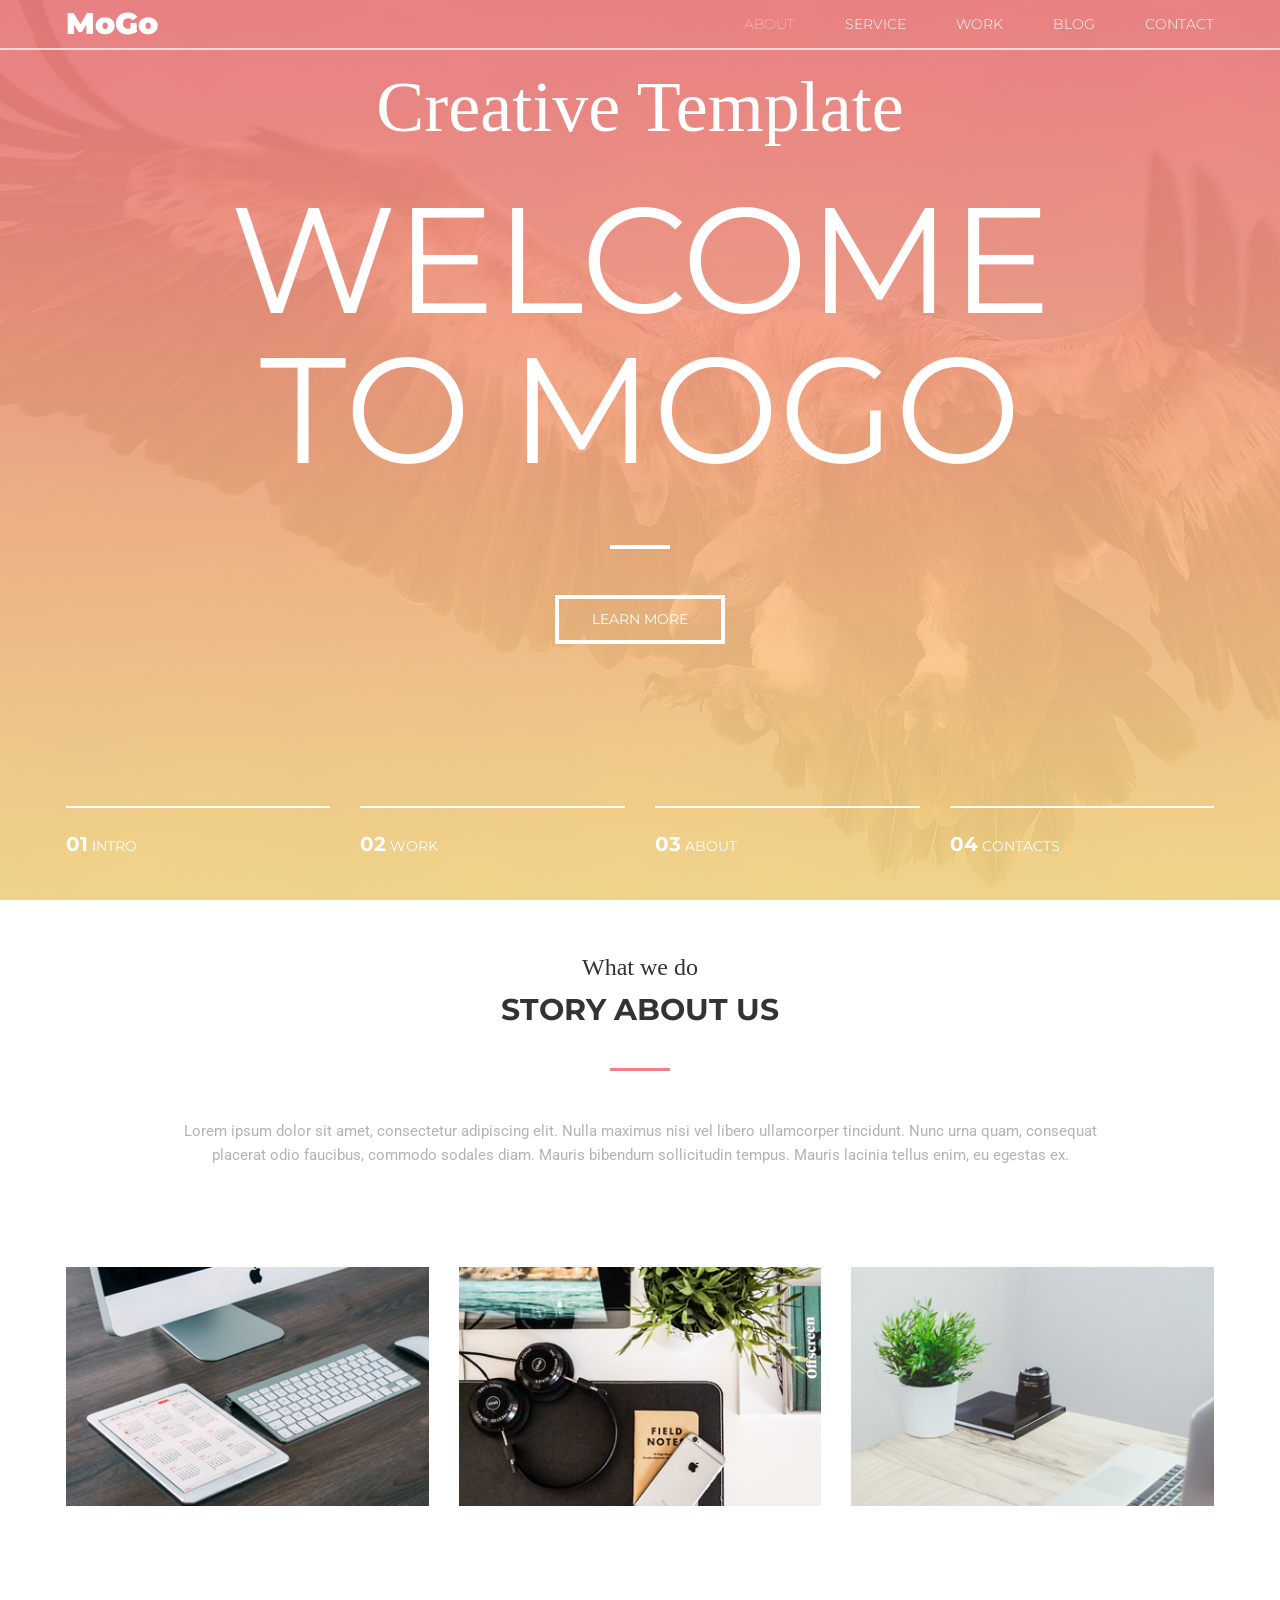
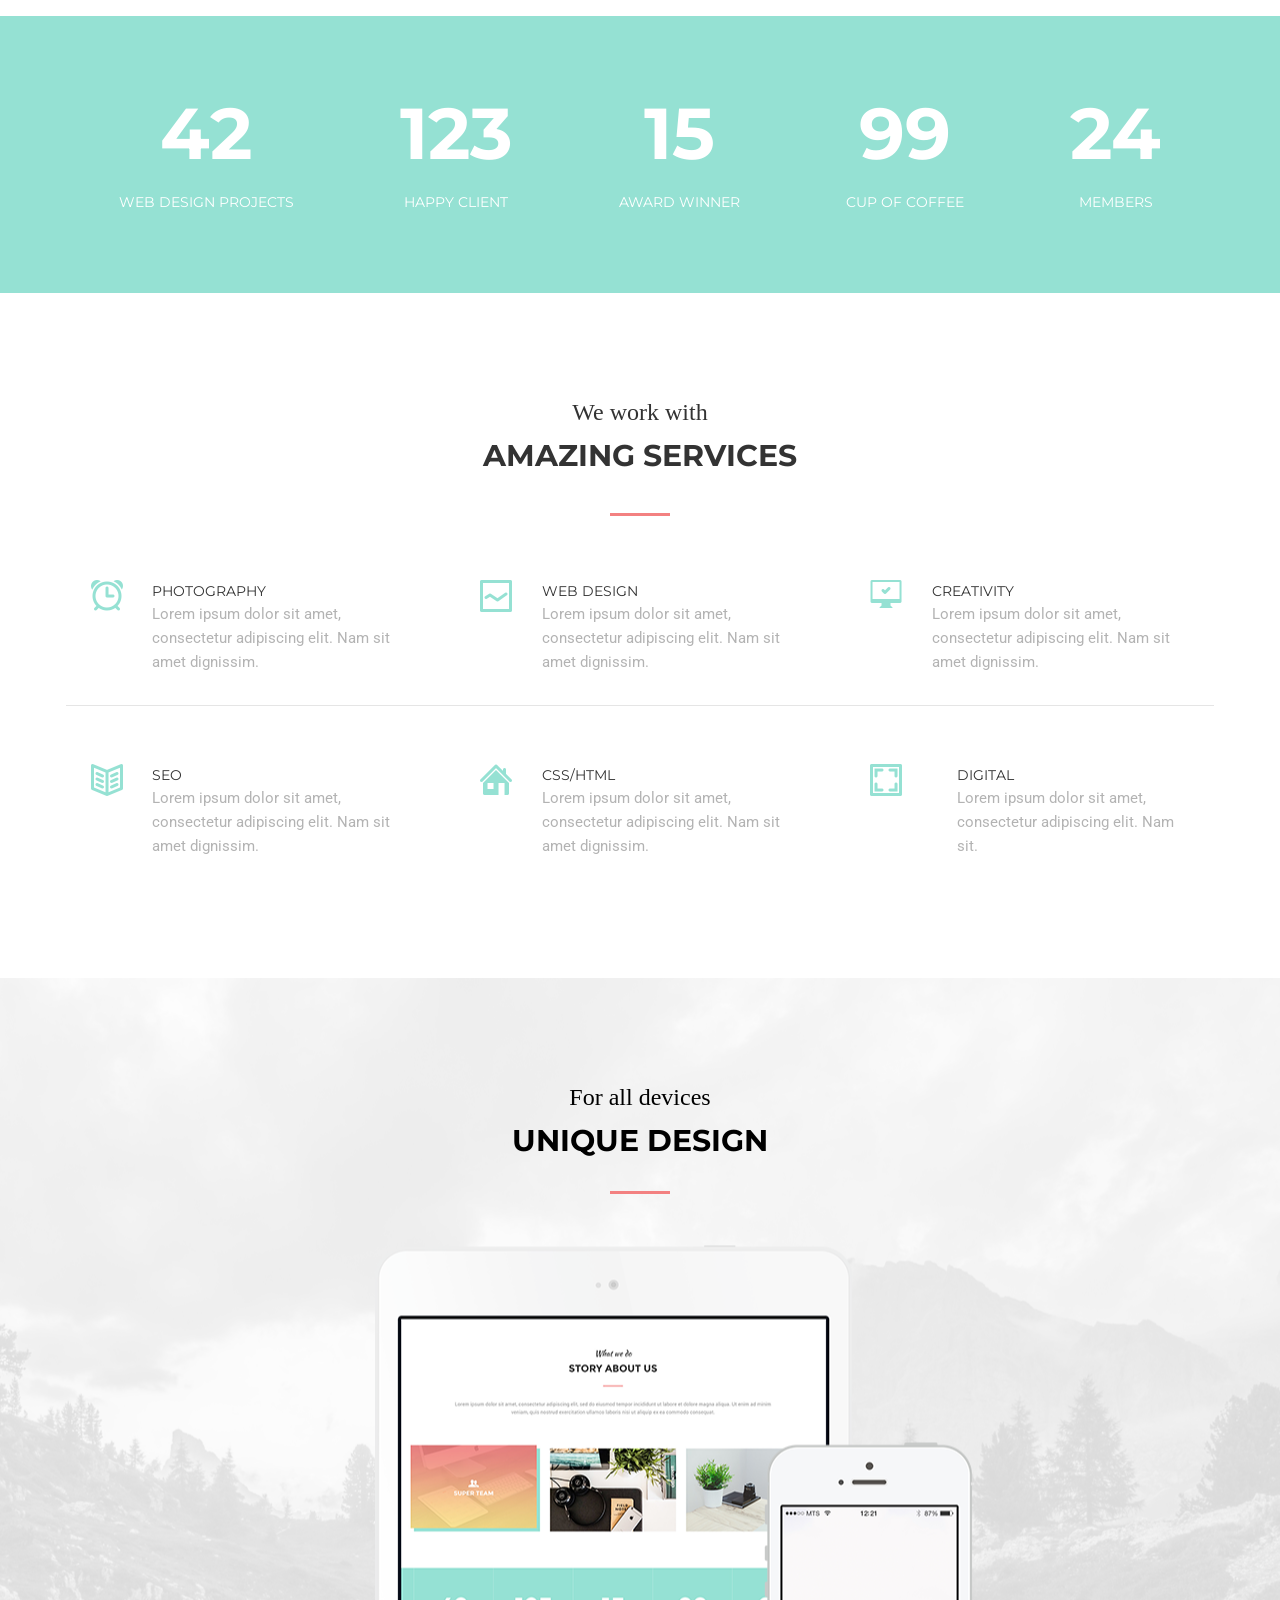
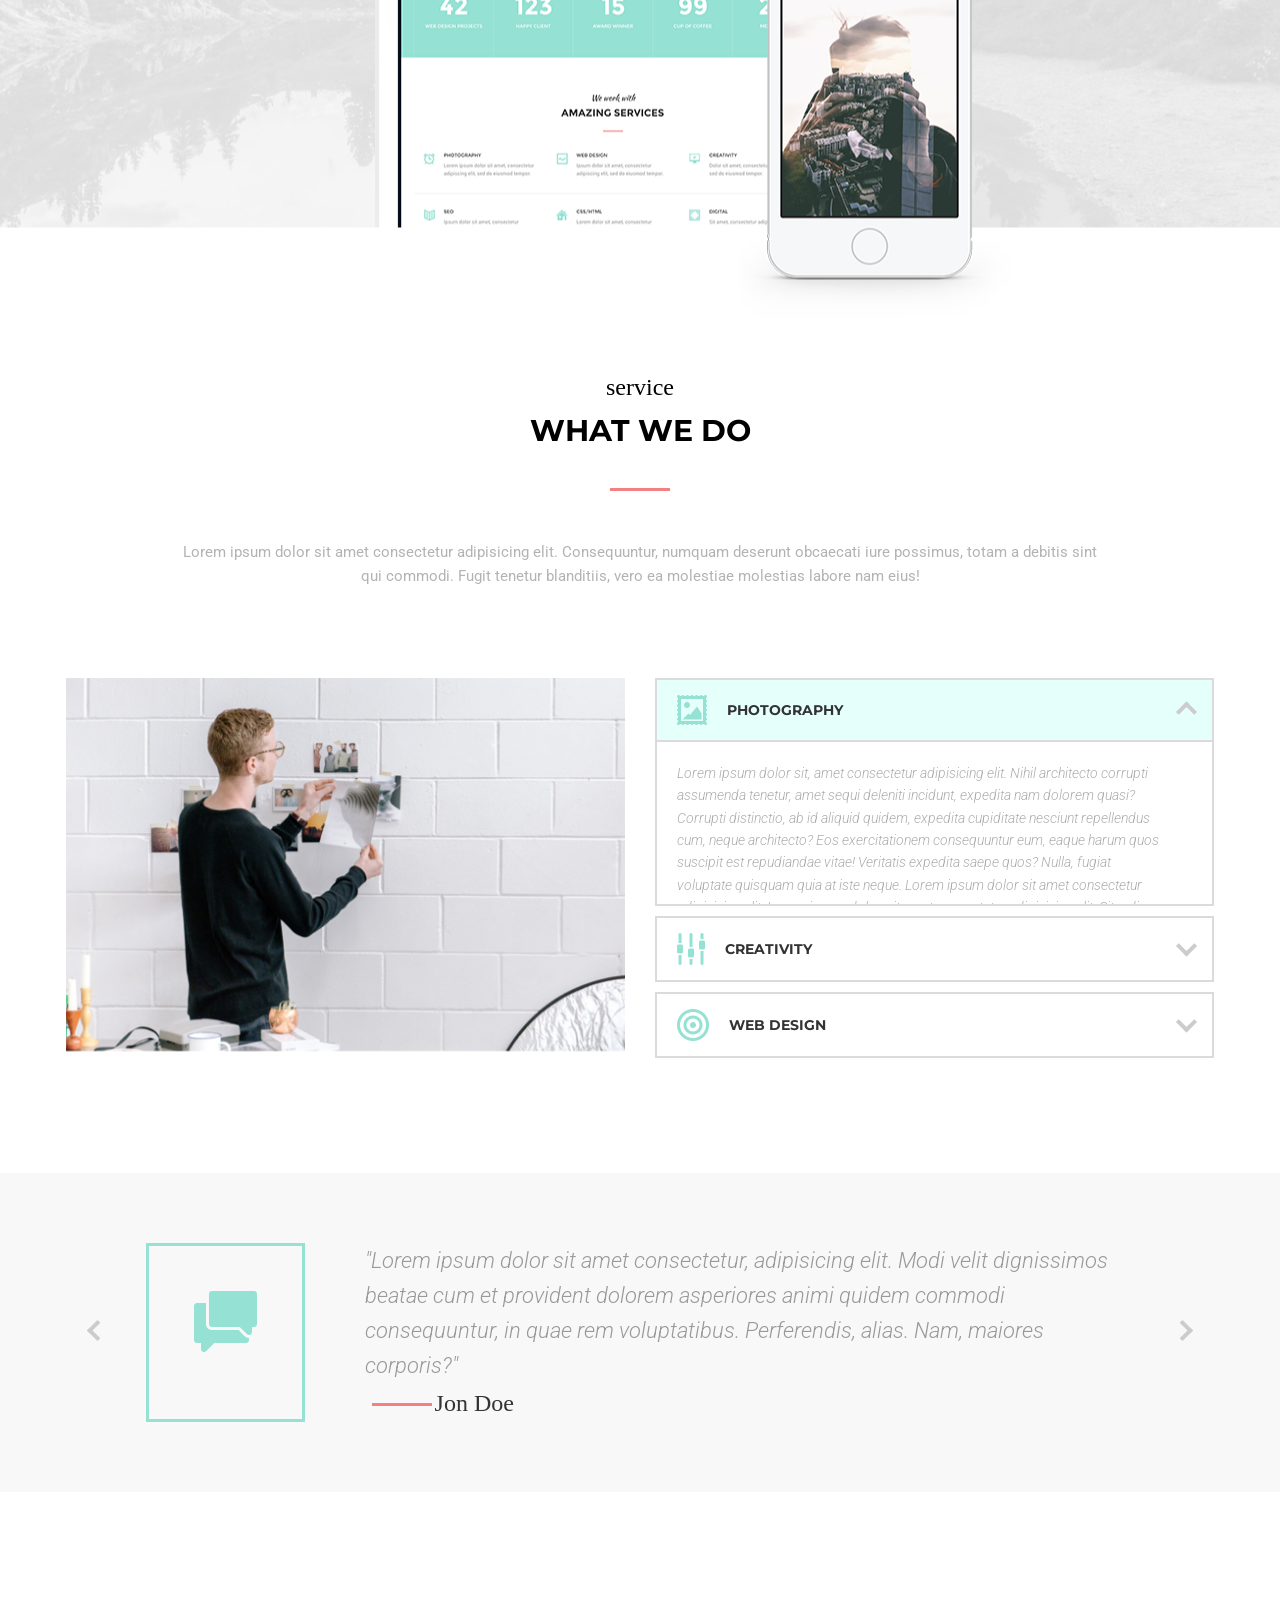
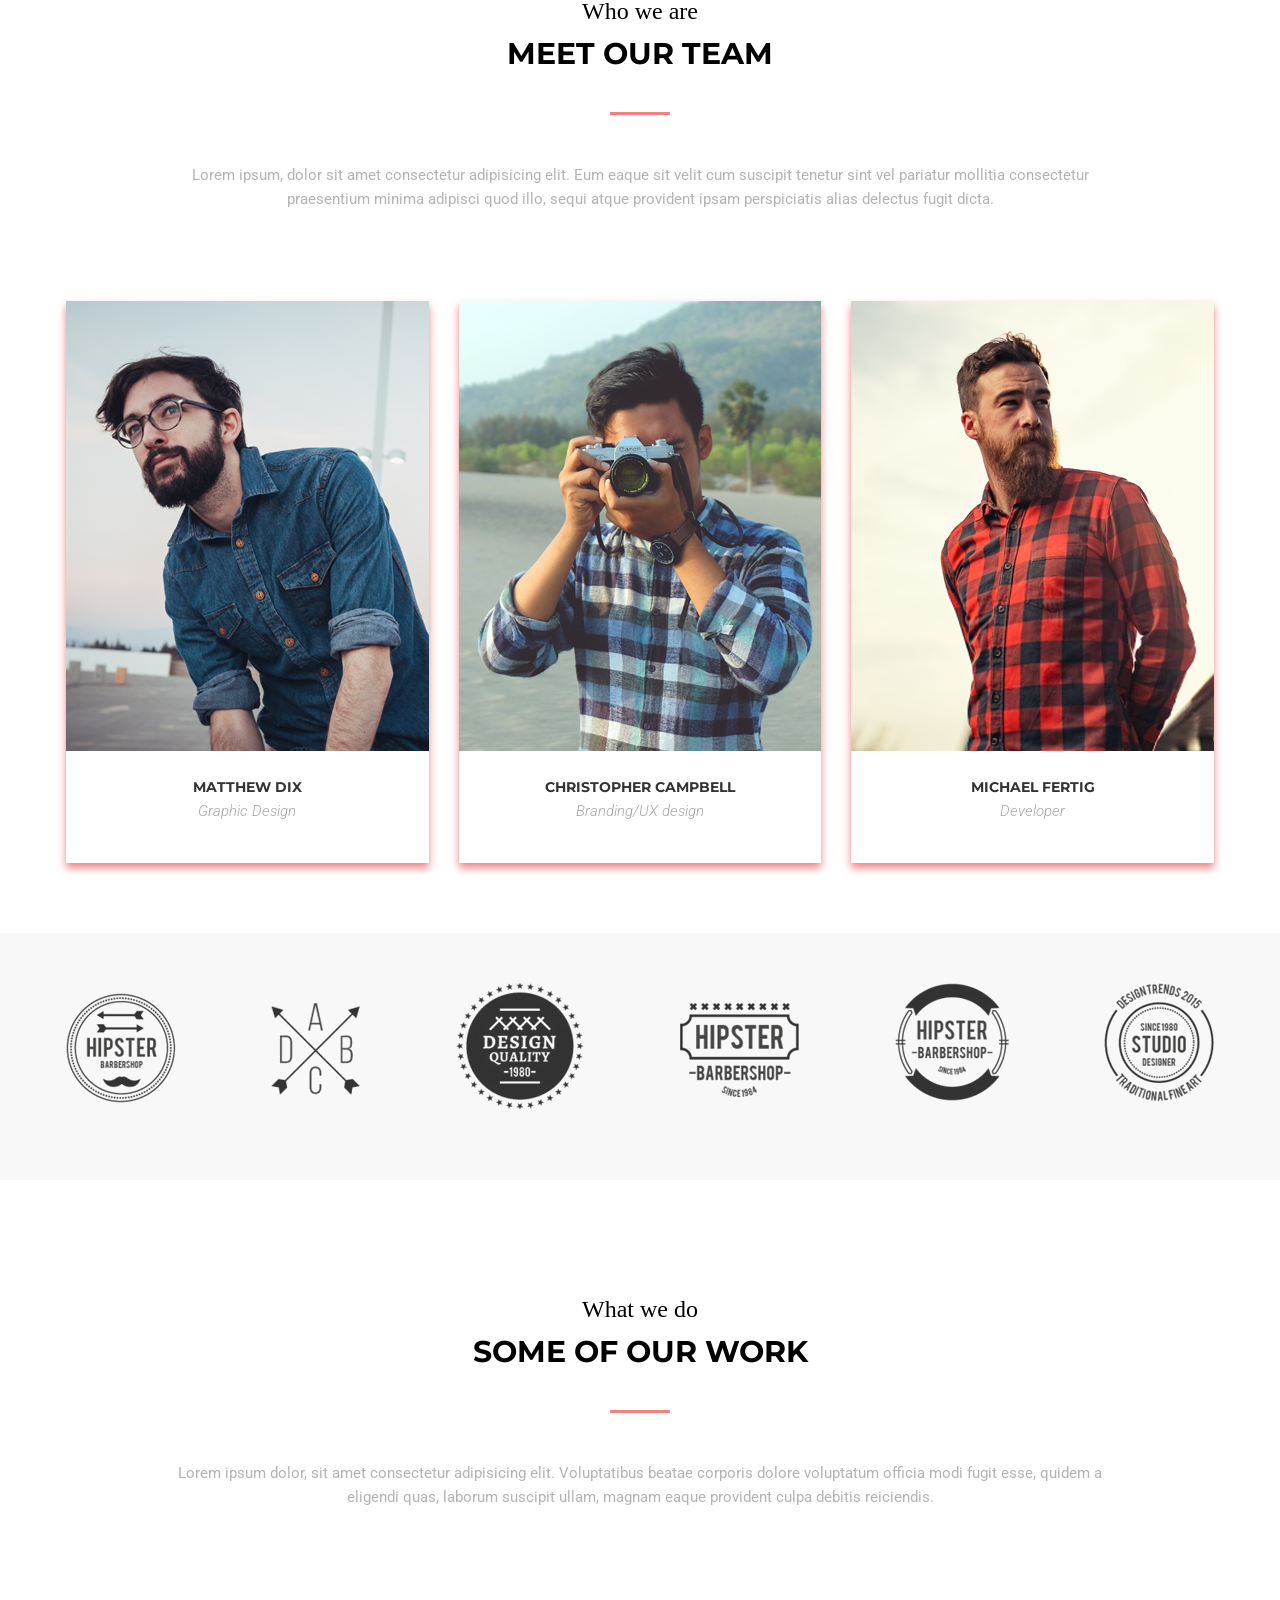
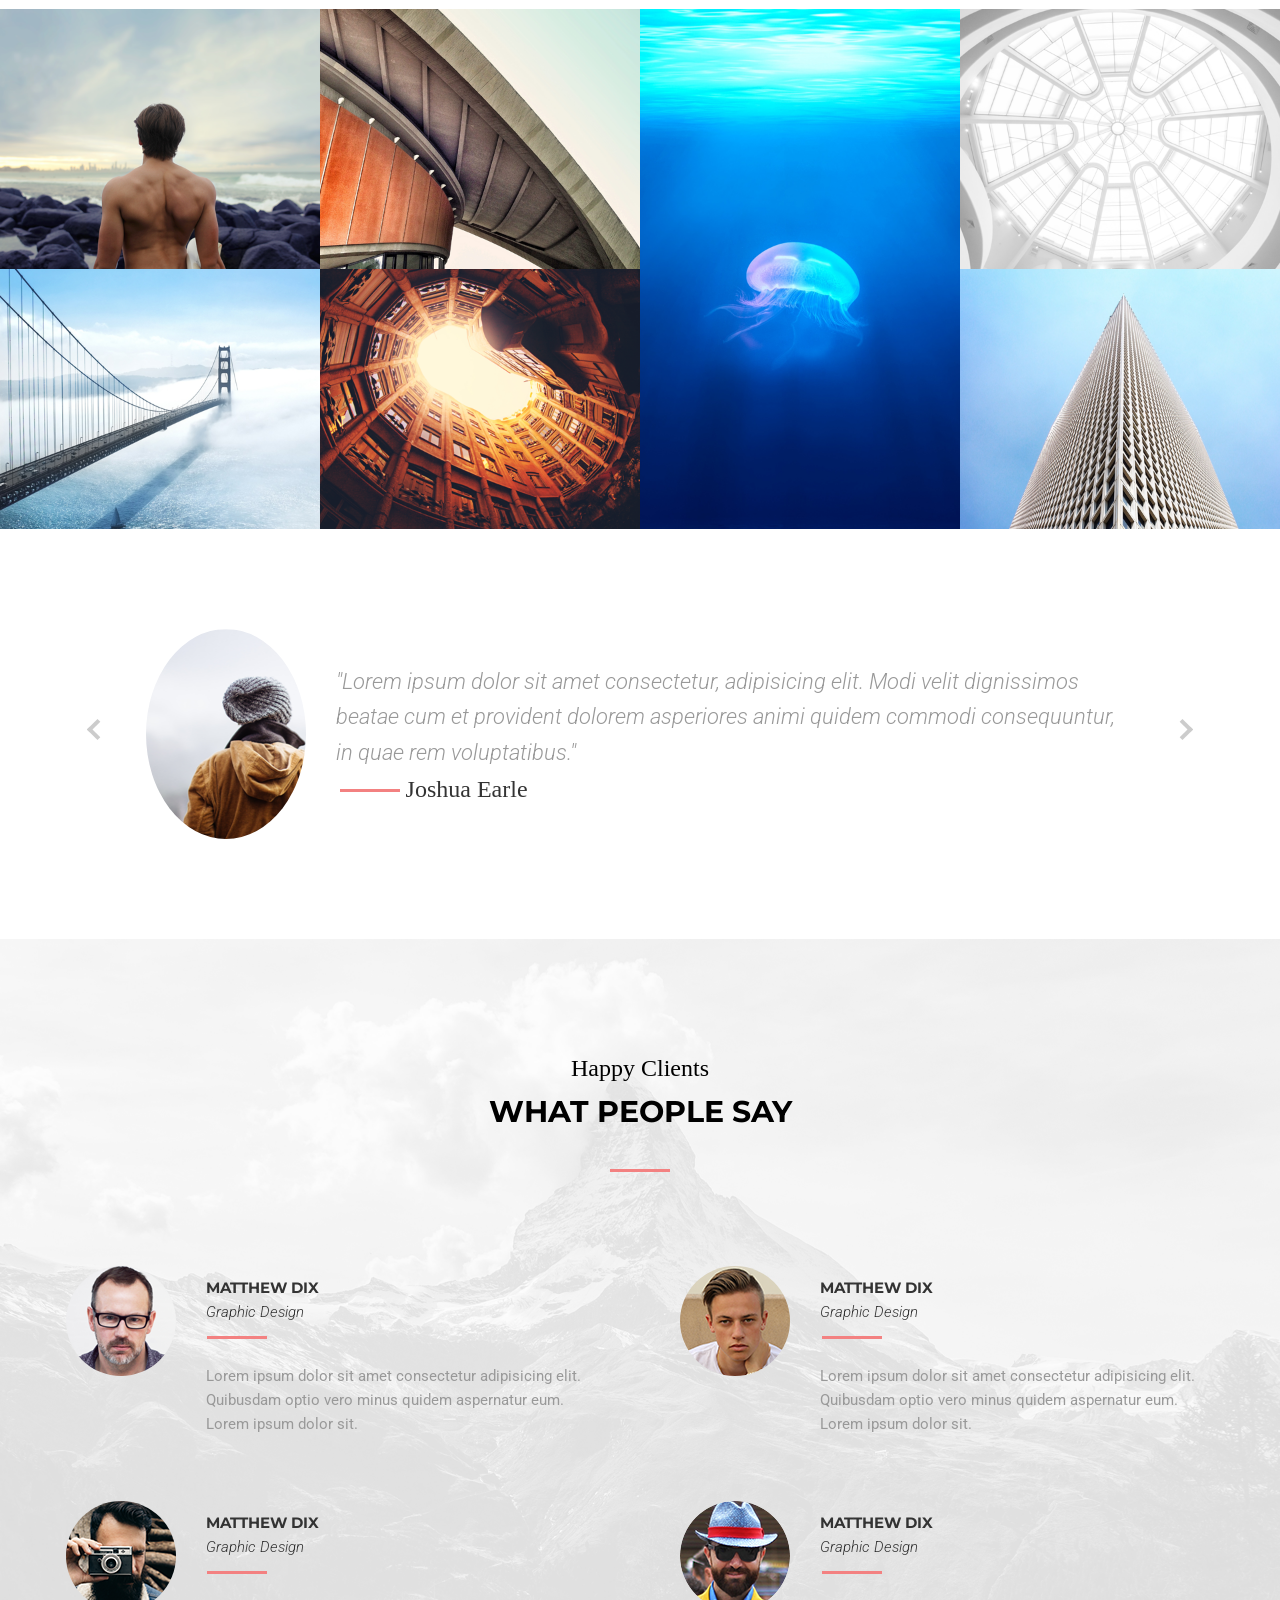
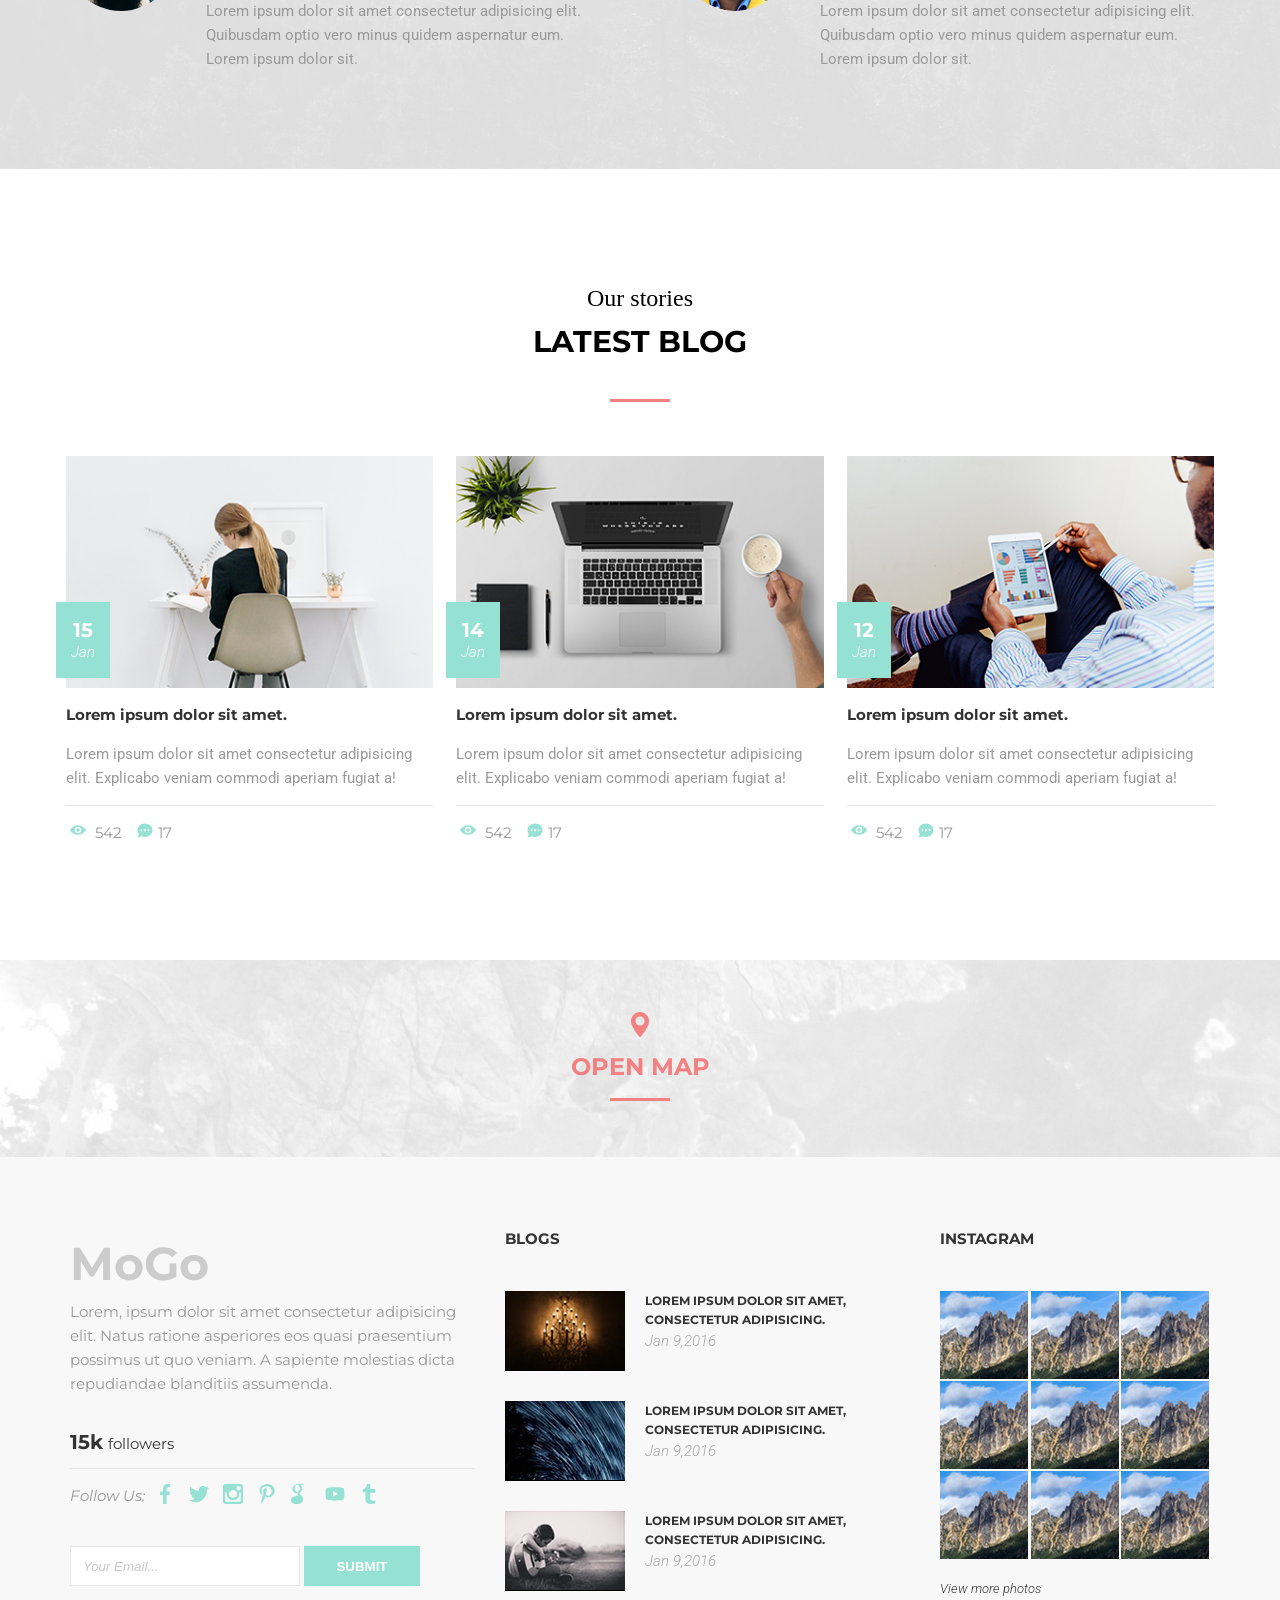
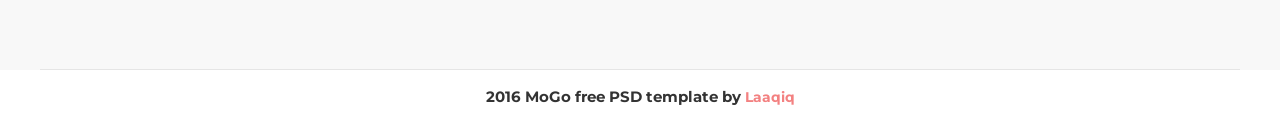
==== commit 35a53e07: "Update index.html" ====
--- a/index.html
+++ b/index.html
@@ -1,788 +1,788 @@
-<!DOCTYPE html>
-<html lang="en">
-<head>
-    <meta charset="UTF-8">
-    <link rel="stylesheet" href="css/style.css">
-    <meta name="viewport" content="width=device-width, initial-scale=1.0, shrink-to-fit=no">
-    <link href="https://fonts.googleapis.com/css2?family=Roboto:ital,wght@1,300&Kaushan+Script&family=Montserrat:wght@400;700&family=Roboto&display=swap" rel="stylesheet">
-    <title>Mogo</title>
-</head>
-
-    
-    
-<body id="body">
-
-    <svg display="none">
-        <symbol id="tumblr" viewBox="0 0 512 512">
-            <g>
-                <path d="M348.832,428.544c-14.208,0-27.52-3.328-38.528-10.048c-8.8-5.12-16.544-13.824-19.616-22.112
-                    c-3.072-8.448-2.752-25.728-2.752-55.296V223.84h128.096v-95.808H287.936V0h-82.528c-3.328,26.336-9.312,48.192-18.112,65.088
-                    c-8.416,17.216-20.256,31.776-34.24,44.096c-14.464,12.192-36.864,21.504-57.088,28.128v72.544h68.704V389.28
-                    c0,23.52,2.368,41.472,7.424,53.728c4.96,12.352,13.44,23.968,26.4,34.848c12.736,11.008,27.968,19.456,46.176,25.408
-                    C262.4,509.12,276.352,512,299.808,512c20.576,0,39.808-1.952,57.408-6.272c17.632-4,36.8-10.08,58.816-20.352v-76.96
-                    C390.304,425.216,374.784,428.544,348.832,428.544z"/>
-            </g>
-        </symbol>
-        <symbol id="youtube" viewBox="-21 -117 682.66672 682">
-            <g>
-                <path d="m626.8125 64.035156c-7.375-27.417968-28.992188-49.03125-56.40625-56.414062-50.082031-13.703125-250.414062-13.703125-250.414062-13.703125s-200.324219 0-250.40625 13.183593c-26.886719 7.375-49.03125 29.519532-56.40625 56.933594-13.179688 50.078125-13.179688 153.933594-13.179688 153.933594s0 104.378906 13.179688 153.933594c7.382812 27.414062 28.992187 49.027344 56.410156 56.410156 50.605468 13.707031 250.410156 13.707031 250.410156 13.707031s200.324219 0 250.40625-13.183593c27.417969-7.378907 49.03125-28.992188 56.414062-56.40625 13.175782-50.082032 13.175782-153.933594 13.175782-153.933594s.527344-104.382813-13.183594-154.460938zm-370.601562 249.878906v-191.890624l166.585937 95.945312zm0 0"/>
-            </g>
-        </symbol>
-        <symbol id="g+" viewBox="0 0 475.092 475.092">
-            <g>
-                <path d="M273.372,302.498c-5.041-6.762-10.608-13.045-16.7-18.842c-6.091-5.804-12.183-11.088-18.271-15.845
-			    c-6.092-4.757-11.659-9.329-16.702-13.709c-5.042-4.374-9.135-8.945-12.275-13.702c-3.14-4.757-4.711-9.61-4.711-14.558
-			    c0-6.855,2.19-13.278,6.567-19.274c4.377-5.996,9.707-11.799,15.986-17.417c6.28-5.617,12.559-11.753,18.844-18.415
-			    c6.276-6.665,11.604-15.465,15.985-26.412c4.373-10.944,6.563-23.458,6.563-37.542c0-16.75-3.713-32.835-11.136-48.25
-			    c-7.423-15.418-17.89-27.412-31.405-35.976h38.54L303.2,0H178.441c-17.699,0-35.498,1.906-53.384,5.72
-			    c-26.453,5.9-48.723,19.368-66.806,40.397C40.171,67.15,31.129,90.99,31.129,117.637c0,28.171,10.138,51.583,30.406,70.233
-			    c20.269,18.649,44.585,27.978,72.945,27.978c5.71,0,12.371-0.478,19.985-1.427c-0.381,1.521-1.043,3.567-1.997,6.136
-			    s-1.715,4.62-2.286,6.14c-0.57,1.521-1.047,3.375-1.425,5.566c-0.382,2.19-0.571,4.428-0.571,6.71
-			    c0,12.563,6.086,26.744,18.271,42.541c-14.465,0.387-28.737,1.67-42.825,3.86c-14.084,2.19-28.833,5.616-44.252,10.28
-			    c-15.417,4.661-29.217,11.42-41.396,20.27c-12.182,8.854-21.317,19.366-27.408,31.549C3.533,361.559,0.01,374.405,0.01,386.017
-			    c0,12.751,2.857,24.314,8.565,34.69c5.708,10.369,13.035,18.842,21.982,25.406c8.945,6.57,19.273,12.083,30.978,16.562
-			    c11.704,4.47,23.315,7.659,34.829,9.562c11.516,1.903,22.888,2.854,34.119,2.854c51.007,0,90.981-12.464,119.909-37.397
-			    c26.648-23.223,39.971-50.062,39.971-80.517c0-10.855-1.57-20.984-4.712-30.409C282.51,317.337,278.42,309.254,273.372,302.498z
-                M163.311,198.722c-9.707,0-18.937-2.475-27.694-7.426c-8.757-4.95-16.18-11.374-22.27-19.273
-                c-6.088-7.898-11.418-16.796-15.987-26.695c-4.567-9.896-7.944-19.792-10.135-29.692c-2.19-9.895-3.284-19.318-3.284-28.265
-                c0-18.271,4.854-33.974,14.562-47.108c9.705-13.134,23.411-19.701,41.112-19.701c12.563,0,23.935,3.899,34.118,11.704
-                c10.183,7.804,18.177,17.701,23.984,29.692c5.802,11.991,10.277,24.407,13.417,37.257c3.14,12  .847,4.711,24.983,4.711,36.403
-                c0,19.036-4.139,34.317-12.419,45.833C195.144,192.964,181.775,198.722,163.311,198.722z M242.251,413.123
-                c-5.23,8.949-12.319,15.94-21.267,20.981c-8.946,5.048-18.509,8.758-28.693,11.14c-10.183,2.385-20.889,3.572-32.12,3.572
-                c-12.182,0-24.27-1.431-36.258-4.284c-11.99-2.851-23.459-7.187-34.403-12.991c-10.944-5.8-19.795-13.798-26.551-23.982
-                c-6.757-10.184-10.135-21.744-10.135-34.69c0-11.419,2.568-21.601,7.708-30.55c5.142-8.945,11.709-16.084,19.702-21.408
-                c7.994-5.332,17.319-9.713,27.979-13.131c10.66-3.433,20.937-5.808,30.833-7.139c9.895-1.335,19.985-1.995,30.262-1.995
-                c6.283,0,11.043,0.191,14.277,0.567c1.143,0.767,4.043,2.759,8.708,5.996s7.804,5.428,9.423,6.57
-                c1.615,1.137,4.567,3.326,8.85,6.563c4.281,3.237,7.327,5.661,9.135,7.279c1.803,1.618,4.421,4.045,7.849,7.279
-                c3.424,3.237,5.948,6.043,7.566,8.422c1.615,2.378,3.616,5.28,5.996,8.702c2.38,3.433,4.043,6.715,4.998,9.855
-                c0.948,3.142,1.854,6.567,2.707,10.277c0.855,3.72,1.283,7.569,1.283,11.57C250.105,393.713,247.487,404.182,242.251,413.123z"/>
-            </g>
-        </symbol>
-        <symbol id="location" viewBox="0 0 512 512">
-            <g>
-                <path d="M256,0C153.755,0,70.573,83.182,70.573,185.426c0,126.888,165.939,313.167,173.004,321.035
-                    c6.636,7.391,18.222,7.378,24.846,0c7.065-7.868,173.004-194.147,173.004-321.035C441.425,83.182,358.244,0,256,0z M256,278.719
-                    c-51.442,0-93.292-41.851-93.292-93.293S204.559,92.134,256,92.134s93.291,41.851,93.291,93.293S307.441,278.719,256,278.719z"/>
-            </g>
-        </symbol>
-        <symbol id="views" viewBox="0 0 488.85 488.85">
-            <g>
-                <path d="M244.425,98.725c-93.4,0-178.1,51.1-240.6,134.1c-5.1,6.8-5.1,16.3,0,23.1c62.5,83.1,147.2,134.2,240.6,134.2
-                    s178.1-51.1,240.6-134.1c5.1-6.8,5.1-16.3,0-23.1C422.525,149.825,337.825,98.725,244.425,98.725z M251.125,347.025
-                    c-62,3.9-113.2-47.2-109.3-109.3c3.2-51.2,44.7-92.7,95.9-95.9c62-3.9,113.2,47.2,109.3,109.3
-                    C343.725,302.225,302.225,343.725,251.125,347.025z M248.025,299.625c-33.4,2.1-61-25.4-58.8-58.8c1.7-27.6,24.1-49.9,51.7-51.7
-                    c33.4-2.1,61,25.4,58.8,58.8C297.925,275.625,275.525,297.925,248.025,299.625z"/>
-            </g>
-        </symbol>
-        <symbol id="comment" viewBox="0 0 60 60">
-            <g>
-                <path d="M30,1.5c-16.542,0-30,12.112-30,27c0,5.204,1.646,10.245,4.768,14.604c-0.591,6.537-2.175,11.39-4.475,13.689
-                c-0.304,0.304-0.38,0.769-0.188,1.153C0.275,58.289,0.625,58.5,1,58.5c0.046,0,0.092-0.003,0.139-0.01
-                c0.405-0.057,9.813-1.411,16.618-5.339C21.621,54.71,25.737,55.5,30,55.5c16.542,0,30-12.112,30-27S46.542,1.5,30,1.5z M16,32.5
-                c-2.206,0-4-1.794-4-4s1.794-4,4-4s4,1.794,4,4S18.206,32.5,16,32.5z M30,32.5c-2.206,0-4-1.794-4-4s1.794-4,4-4s4,1.794,4,4S32.206,32.5,30,32.5z M44,32.5c-2.206,0-4-1.794-4-4s1.794-4,4-4s4,1.794,4,4S46.206,32.5,44,32.5z"/>
-            </g>
-        </symbol>
-        <symbol id="facebook" viewBox="0 0 24 24">
-            <g>
-            <path d="m15.997 3.985h2.191v-3.816c-.378-.052-1.678-.169-3.192-.169-3.159 0-5.323 1.987-5.323 5.639v3.361h-3.486v4.266h3.486v10.734h4.274v-10.733h3.345l.531-4.266h-3.877v-2.939c.001-1.233.333-2.077 2.051-2.077z"/>
-            </g>
-        </symbol>
-        <symbol id="twitter" viewBox="0 0 24 24">
-            <g>
-                <path d="m21.534 7.113c.976-.693 1.797-1.558 2.466-2.554v-.001c-.893.391-1.843.651-2.835.777 1.02-.609 1.799-1.566 2.165-2.719-.951.567-2.001.967-3.12 1.191-.903-.962-2.19-1.557-3.594-1.557-2.724 0-4.917 2.211-4.917 4.921 0 .39.033.765.114 1.122-4.09-.2-7.71-2.16-10.142-5.147-.424.737-.674 1.58-.674 2.487 0 1.704.877 3.214 2.186 4.089-.791-.015-1.566-.245-2.223-.606v.054c0 2.391 1.705 4.377 3.942 4.835-.401.11-.837.162-1.29.162-.315 0-.633-.018-.931-.084.637 1.948 2.447 3.381 4.597 3.428-1.674 1.309-3.8 2.098-6.101 2.098-.403 0-.79-.018-1.177-.067 2.18 1.405 4.762 2.208 7.548 2.208 8.683 0 14.342-7.244 13.986-14.637z"/>
-            </g>
-        </symbol>
-
-        <symbol id="instagram" viewBox="0 0 438.536 438.536">
-            <g>
-                <path d="M421.981,16.562C410.941,5.519,397.711,0,382.298,0H56.248C40.83,0,27.604,5.521,16.561,16.562
-                    C5.52,27.6,0.001,40.828,0.001,56.243V382.29c0,15.413,5.518,28.644,16.56,39.683c11.043,11.04,24.272,16.563,39.687,16.563
-                    h326.046c15.41,0,28.644-5.523,39.684-16.563c11.043-11.039,16.557-24.27,16.557-39.683V56.243
-                    C438.534,40.825,433.021,27.604,421.981,16.562z M157.462,158.025c17.224-16.652,37.924-24.982,62.097-24.982
-                    c24.36,0,45.153,8.33,62.381,24.982c17.228,16.655,25.837,36.785,25.837,60.386c0,23.598-8.609,43.729-25.837,60.379
-                    c-17.228,16.659-38.014,24.988-62.381,24.988c-24.172,0-44.87-8.336-62.097-24.988c-17.228-16.652-25.841-36.781-25.841-60.379
-                    C131.621,194.81,140.234,174.681,157.462,158.025z M388.865,370.589c0,4.945-1.718,9.083-5.141,12.416
-                    c-3.433,3.33-7.519,4.996-12.282,4.996h-305.2c-4.948,0-9.091-1.666-12.419-4.996c-3.333-3.326-4.998-7.471-4.998-12.416V185.575
-                    H89.08c-3.805,11.993-5.708,24.462-5.708,37.402c0,36.553,13.322,67.715,39.969,93.511c26.65,25.786,58.721,38.685,96.217,38.685
-                    c24.744,0,47.583-5.903,68.527-17.703c20.937-11.807,37.486-27.839,49.676-48.112c12.183-20.272,18.274-42.4,18.274-66.38
-                    c0-12.94-1.91-25.406-5.715-37.402h38.547v185.014H388.865z M388.865,115.626c0,5.52-1.903,10.184-5.716,13.99
-                    c-3.805,3.809-8.466,5.711-13.989,5.711h-49.676c-5.517,0-10.185-1.903-13.99-5.711c-3.806-3.806-5.708-8.47-5.708-13.99V68.522
-                    c0-5.33,1.902-9.945,5.708-13.848c3.806-3.901,8.474-5.854,13.99-5.854h49.676c5.523,0,10.185,1.952,13.989,5.854
-                    c3.812,3.903,5.716,8.518,5.716,13.848V115.626z"/>
-            </g>
-        </symbol>
-
-        <symbol id="pinterest" viewBox="-62 0 512 512">
-            <path d="m60.945312 278.21875c.640626-1.597656 7.050782-26.230469 7.5-27.898438-10.007812-15.058593-21.125-64.371093-12.597656-104.398437 9.199219-58.730469 71.4375-87.601563 130.199219-87.601563v-.109374c73.570313.046874 128.640625 40.980468 128.699219 111.476562.046875 55.179688-33.195313 128.117188-89.957032 128.117188-.015624 0-.027343 0-.042968 0-20.257813 0-45.90625-9.1875-52.632813-18.210938-7.761719-10.398438-9.667969-23.230469-5.566406-36.941406 10.050781-32.082032 22.867187-70.511719 24.363281-96.136719 1.386719-24.183594-15.773437-39.917969-38.027344-39.917969-16.746093 0-38.496093 9.726563-49.335937 37.058594-8.953125 22.707031-8.761719 46.480469.585937 72.671875 3.644532 10.238281-16.15625 76.984375-22.5 98.71875-15.761718 53.992187-37.339843 122.304687-32.726562 160.347656l4.453125 36.605469 22.367187-29.3125c30.953126-40.519531 62.957032-145.332031 71.484376-170.835938 25.210937 32.648438 77.710937 33.585938 83.832031 33.585938 75.183593 0 160.4375-74.65625 158.019531-178.5625-2.121094-91.121094-68.808594-166.875-188.632812-166.875v.117188c-113.976563 0-180.5 60.835937-196.785157 137.703124-14.914062 71.273438 18.253907 125.519532 57.300781 140.398438zm0 0"/>
-        </symbol>
-    </svg>
-    
-    <!--    intro    -->
-
-
-<div class="wrapper_all">
-    <!--HEADER-->
-
-    
-
-
-    <!--INTRO-->
-
-    <div class="intro" id="intro">
-
-
-
-        <header class="header">
-            <div class="container">
-                <div class="header_inner">
-                    <div class="logo"><a id="mogo" href="#body">MoGo</a></div>
-    
-                    <nav>
-                        <a href="#about" class="nav_link">ABOUT</a>
-                        <a href="#service" class="nav_link">SERVICE</a>
-                        <a href="#work" class="nav_link">WORK</a>
-                        <a href="#blog" class="nav_link">BLOG</a>
-                        <a href="#contacts" class="nav_link">CONTACT</a>
-                    </nav>
-                </div>
-            </div>    
-        </header>
-
-
-        <div class="intro_inner">
-            <div class="intro_subtitle">Creative Template</div>
-            <div class="intro_title">WELCOME TO MOGO</div>
-        </div>
-        <div class="container">
-                <a href="#" class="button">LEARN MORE</a>
-        </div>
-        
-        <div class="container">
-            <div class="slider">
-                <div class="slider_unit"><div class="span"><span>01</span> INTRO</div></div>
-                <div class="slider_unit"><div class="span"><span>02</span> WORK</div></div>
-                <div class="slider_unit"><div class="span"><span>03</span> ABOUT</div></div>
-                <div class="slider_unit"><div class="span"><span>04</span> CONTACTS</div></div>
-            </div>
-        </div>
-
-
-        <!--WORK-->
-        
-        <div class="container">
-            <div class="work1" id="about">
-                <div class="work1_head">
-                    <div class="work1_title">What we do</div>
-                    <div class="work1_subtitle">STORY ABOUT US</div>
-                    <div class="work1_text">Lorem ipsum dolor sit amet, consectetur adipiscing elit. Nulla maximus nisi vel libero ullamcorper tincidunt. Nunc urna quam, consequat placerat odio faucibus, commodo sodales diam. Mauris bibendum sollicitudin tempus. Mauris lacinia tellus enim, eu egestas ex.</div>
-                </div>
-                
-                <div class="job">
-                    <div class="job_unit">
-                        <img class="jobu_img" src="img/job1.png">
-                        <img class="job_gradi" src="img/job_gradient.png">
-                        <img class="job_ico" src="img/team_ico.png">
-                        <div class="job_text">SUPER TEAM</div>
-                    </div>
-                    <div class="job_unit">
-                        <img class="jobu_img" src="img/job2.png">
-                        <img class="job_gradi" src="img/job_gradient.png">
-                        <img class="job_ico" src="img/team_ico.png">
-                        <div class="job_text">SUPER TEAM</div>
-                    </div>
-                    <div class="job_unit">
-                        <img class="jobu_img" src="img/job3.png">
-                        <img class="job_gradi" src="img/job_gradient.png">
-                        <img class="job_ico" src="img/team_ico.png">
-                        <div class="job_text">SUPER TEAM</div>
-                    </div>
-                </div>
-            </div>
-        </div>
-        
-        <!--STATS-->
-        
-        <div class="statistics">
-            <div class="container">
-                <div class="stats_inner">
-                    <div class="stats">
-                        <div class="stats_num">42</div>
-                        <div class="stats_text">WEB DESIGN PROJECTS</div>
-                    </div>
-
-                    <div class="stats">
-                        <div class="stats_num">123</div>
-                        <div class="stats_text">HAPPY CLIENT</div>
-                    </div>
-
-                    <div class="stats">
-                        <div class="stats_num">15</div>
-                        <div class="stats_text">AWARD WINNER</div>
-                    </div>
-
-                    <div class="stats">
-                        <div class="stats_num">99</div>
-                        <div class="stats_text">CUP OF COFFEE</div>
-                    </div>
-
-                    <div class="stats">
-                        <div class="stats_num">24</div>
-                        <div class="stats_text">MEMBERS</div>
-                    </div>
-                    
-                    
-                </div>
-            </div>
-        </div>
-        
-        <!--WORK-->
-        
-        <div class="container">
-            <div class="work">
-                <div class="work_header">
-                    <div class="work_title">We work with</div>
-                    <div class="work_subtitle">AMAZING SERVICES</div>
-                </div>
-            </div>
-        </div>
-        
-        <!--WORK CARDS-->
-        
-        <div class="container">
-            <div class="cards">
-                <div class="card">
-                    <img class="card_ico" src="img/workcard1.png">
-                    <div class="text">
-                        <div class="card_title">PHOTOGRAPHY</div>
-                        <div class="card_subscript">Lorem ipsum dolor sit amet, consectetur adipiscing elit. Nam sit amet dignissim.</div>
-                    </div>
-                </div>
-            
-                <div class="card">
-                    <img class="card_ico" src="img/workcard2.png">
-                    <div class="text">
-                        <div class="card_title">WEB DESIGN</div>
-                        <div class="card_subscript">Lorem ipsum dolor sit amet, consectetur adipiscing elit. Nam sit amet dignissim.</div>
-                    </div>
-                </div>
-            
-                <div class="card">
-                    <img class="card_ico" src="img/workcard3.png">
-                    <div class="text">
-                        <div class="card_title">CREATIVITY</div>
-                        <div class="card_subscript">Lorem ipsum dolor sit amet, consectetur adipiscing elit. Nam sit amet dignissim.</div>
-                    </div>
-                </div>
-            
-                <div class="card">
-                    <img class="card_ico" src="img/workcard4.png">
-                    <div class="text">
-                        <div class="card_title">SEO</div>
-                        <div class="card_subscript">Lorem ipsum dolor sit amet, consectetur adipiscing elit. Nam sit amet dignissim.</div>
-                    </div>
-                </div>
-            
-                <div class="card">
-                    <img class="card_ico" src="img/workcard5.png">
-                    <div class="text">
-                        <div class="card_title">CSS/HTML</div>
-                        <div class="card_subscript">Lorem ipsum dolor sit amet, consectetur adipiscing elit. Nam sit amet dignissim.</div>
-                    </div>
-                </div>
-            
-                <div class="card">
-                    <img class="card_ico" src="img/workcard6.png">
-                    <div class="card_text">
-                        <div class="card_title">DIGITAL</div>
-                        <div class="card_subscript">Lorem ipsum dolor sit amet, consectetur adipiscing elit. Nam sit.</div>
-                    </div>
-                </div>
-            </div>
-            
-        </div>
-        
-        <!--WORK_BG-->
-        
-        <div class="design">
-            <div class="design_header">
-                <div class="subtitle">For all devices</div>
-                <div class="title">unique design</div>
-            </div> 
-        </div>
-        
-        <div class="container">
-            <div class="service" id="service">
-                <div class="header">
-                    <div class="subtitle">service</div>
-                    <div class="title">What we do</div>
-                </div>
-                <div class="text">Lorem ipsum dolor sit amet consectetur adipisicing elit. Consequuntur, numquam deserunt obcaecati iure possimus, totam a debitis sint qui commodi. Fugit tenetur blanditiis, vero ea molestiae molestias labore nam eius!</div>
-                <div class="tab_all">
-                    <div class="tab_img"><img src="../MOGO/img/tab_img.jpg"></div>
-                    <div class="tabs">
-                        <div class="tab active" data-tab="#tab1" data-header="#header1">
-                            <div class="header active" id="header1">
-                                <div class="tab_ico"><img src="../MOGO/img/PICTURE.png"></div>
-                                <div class="tab_title">PHOTOGRAPHY</div>
-                            </div>
-                            <div class="tab_content active" id="tab1"><p><i>Lorem ipsum dolor sit, amet consectetur adipisicing elit. Nihil architecto corrupti assumenda tenetur, amet sequi deleniti incidunt, expedita nam dolorem quasi? Corrupti distinctio, ab id aliquid quidem, expedita cupiditate nesciunt repellendus cum, neque architecto? Eos exercitationem consequuntur eum, eaque harum quos suscipit est repudiandae vitae! Veritatis expedita saepe quos? Nulla, fugiat voluptate quisquam quia at iste neque. Lorem ipsum dolor sit amet consectetur adipisicing elit. Lorem ipsum dolor, sit amet consectetur adipisicing elit. Sit, odio voluptatibus aliquid aliquam optio aspernatur voluptates sequi cum ipsa eius? Laudantium maiores placeat dolor quibusdam voluptates obcaecati aspernatur, optio non? Lorem ipsum dolor sit amet consectetur adipisicing elit. Nobis accusamus tempore ipsum maxime corporis enim natus doloribus aperiam recusandae libero?</i></p></div>
-                        </div>
-                        <div class="tab" data-tab="#tab2" data-header="#header2">
-                            <div class="header" id="header2">
-                                <div class="tab_ico"><img src="../MOGO/img/EQUALIZER.png"></div>
-                                <div class="tab_title">CREATIVITY</div>
-                            </div>
-                            <div class="tab_content" id="tab2"><p><i>Lorem ipsum dolor sit, amet consectetur adipisicing elit. Nihil architecto corrupti assumenda tenetur, amet sequi deleniti incidunt, expedita nam dolorem quasi? Corrupti distinctio, ab id aliquid quidem, expedita cupiditate nesciunt repellendus cum, neque architecto? Eos exercitationem consequuntur eum, eaque harum quos suscipit est repudiandae vitae! Veritatis expedita saepe quos? Nulla, fugiat voluptate quisquam quia at iste neque. Lorem ipsum dolor sit amet consectetur adipisicing elit. Lorem ipsum dolor, sit amet consectetur adipisicing elit. Sit, odio voluptatibus aliquid aliquam optio aspernatur voluptates sequi cum ipsa eius? Laudantium maiores placeat dolor quibusdam voluptates obcaecati aspernatur, optio non? Lorem ipsum dolor sit amet consectetur adipisicing elit. Nobis accusamus tempore ipsum maxime corporis enim natus doloribus aperiam recusandae libero?</i></p></div>
-                        </div>
-                        <div class="tab" data-tab="#tab3" data-header="#header3">
-                            <div class="header" id="header3">
-                                <div class="tab_ico"><img src="../MOGO/img/BULLSEYE.png"></div>
-                                <div class="tab_title">WEB DESIGN</div>
-                            </div>
-                            <div class="tab_content" id="tab3"><p><i>Lorem ipsum dolor sit, amet consectetur adipisicing elit. Nihil architecto corrupti assumenda tenetur, amet sequi deleniti incidunt, expedita nam dolorem quasi? Corrupti distinctio, ab id aliquid quidem, expedita cupiditate nesciunt repellendus cum, neque architecto? Eos exercitationem consequuntur eum, eaque harum quos suscipit est repudiandae vitae! Veritatis expedita saepe quos? Nulla, fugiat voluptate quisquam quia at iste neque. Lorem ipsum dolor sit amet consectetur adipisicing elit. Lorem ipsum dolor, sit amet consectetur adipisicing elit. Sit, odio voluptatibus aliquid aliquam optio aspernatur voluptates sequi cum ipsa eius? Laudantium maiores placeat dolor quibusdam voluptates obcaecati aspernatur, optio non? Lorem ipsum dolor sit amet consectetur adipisicing elit. Nobis accusamus tempore ipsum maxime corporis enim natus doloribus aperiam recusandae libero?</i></p></div>
-                        </div>
-                    </div>
-                </div>
-            </div>
-        </div>
-
-        <div class="comment_bg">
-            <div class="container">
-                <div class="slider_shell">
-                    <div class="slider1"></div>
-                </div>
-                <div class="comment">
-                    <div class="comment_ico"><img src="../MOGO/img/SPEECH 4.png"></div>
-                    <div class="comment_text">
-                        <div class="text">"Lorem ipsum dolor sit amet consectetur, adipisicing elit. Modi velit dignissimos beatae cum et provident dolorem asperiores animi quidem commodi consequuntur, in quae rem voluptatibus. Perferendis, alias. Nam, maiores corporis?"</div>
-                        <div class="name">Jon Doe</div>
-                    </div>
-                </div>
-                <div class="slider_shell">
-                    <div class="slider2"></div>
-                </div>
-            </div>
-        </div>
-
-        <div class="container">
-            <div class="team_header">
-                <div class="team_subtitle">Who we are</div>
-                <div class="team_title">Meet Our Team</div>
-                <div class="team_text">Lorem ipsum, dolor sit amet consectetur adipisicing elit. Eum eaque sit velit cum suscipit tenetur sint vel pariatur mollitia consectetur praesentium minima adipisci quod illo, sequi atque provident ipsam perspiciatis alias delectus fugit dicta.</div>
-            </div>
-
-            <div class="team_card_all">
-
-                <div class="team_card">
-                    <div class="team_card_img">
-                        <img src="../MOGO/img/Layer 16.png" id="layer16">
-                        <div class="flat_icons">
-                            <div>
-                                <svg class="facebook_ico">
-                                    <use xlink:href="#facebook"></use>
-                                </svg>
-                            </div>
-                            <div>
-                                <svg class="twitter_ico">
-                                    <use xlink:href="#twitter"></use>
-                                </svg>
-                            </div>
-                            <div>
-                                <svg class="pint_ico">
-                                    <use xlink:href="#pinterest"></use>
-                                </svg>
-                            </div>
-                            <div>
-                                <svg class="inst_ico">
-                                    <use xlink:href="#instagram"></use>
-                                </svg>
-                            </div>
-                        </div>
-                    </div>
-                    <div class="team_card_name">MATTHEW DIX</div>
-                    <div class="team_card_role">Graphic Design</div>
-                </div>
-
-                <div class="team_card">
-                    <div class="team_card_img">
-                        <img src="../MOGO/img/worker_2.png">
-                        <div class="flat_icons">
-                            <div>
-                                <svg class="facebook_ico">
-                                    <use xlink:href="#facebook"></use>
-                                </svg>
-                            </div>
-                            <div>
-                                <svg class="twitter_ico">
-                                    <use xlink:href="#twitter"></use>
-                                </svg>
-                            </div>
-                            <div>
-                                <svg class="pint_ico">
-                                    <use xlink:href="#pinterest"></use>
-                                </svg>
-                            </div>
-                            <div>
-                                <svg class="inst_ico">
-                                    <use xlink:href="#instagram"></use>
-                                </svg>
-                            </div>
-                        </div>
-                    </div>
-                    <div class="team_card_name">CHRISTOPHER CAMPBELL</div>
-                    <div class="team_card_role">Branding/UX design</div>
-                </div>
-
-                <div class="team_card">
-                    <div class="team_card_img">
-                        <img src="../MOGO/img/worker_3.png">
-                        <div class="flat_icons">
-                            <div>
-                                <svg class="facebook_ico">
-                                    <use xlink:href="#facebook"></use>
-                                </svg>
-                            </div>
-                            <div>
-                                <svg class="twitter_ico">
-                                    <use xlink:href="#twitter"></use>
-                                </svg>
-                            </div>
-                            <div>
-                                <svg class="pint_ico">
-                                    <use xlink:href="#pinterest"></use>
-                                </svg>
-                            </div>
-                            <div>
-                                <svg class="inst_ico">
-                                    <use xlink:href="#instagram"></use>
-                                </svg>
-                            </div>
-                        </div>
-                    </div>
-                    <div class="team_card_name">MICHAEL FERTIG</div>
-                    <div class="team_card_role">Developer</div>
-                </div>
-
-            </div>
-        </div>
-
-        <div class="barbs_bg">
-            <div class="container">
-                <div class="barbs_img"><img src="../MOGO/img/barb1.png"></div>
-                <div class="barbs_img"><img src="../MOGO/img/barb2.png"></div>
-                <div class="barbs_img" id="barb3"><img src="../MOGO/img/barb3.png"></div>
-                <div class="barbs_img"><img src="../MOGO/img/barb4.png"></div>
-                <div class="barbs_img" id="barb5"><img src="../MOGO/img/barb5.png"></div>
-                <div class="barbs_img"><img src="../MOGO/img/barb6.png"></div>
-            </div>
-        </div>
-
-        <div class="container" id="work">
-            <div class="work3_header">
-                <div class="work3_subtitle">What we do</div>
-                <div class="work3_title">SOME OF OUR WORK</div>
-                <div class="work3_text">Lorem ipsum dolor, sit amet consectetur adipisicing elit. Voluptatibus beatae corporis dolore voluptatum officia modi fugit esse, quidem a eligendi quas, laborum suscipit ullam, magnam eaque provident culpa debitis reiciendis.</div>
-            </div>
-        </div>
-
-        <div class="work3">
-            <div class="work">
-                <img class="work3_img" src="../MOGO/img/work1.png">
-                <div class="work3_inner">
-                    <div class="work_img_small"><img src="../MOGO/img/PICTURE_small.png"></div>
-                    <div class="work_title">CREATIVELY DESIGNED</div>
-                    <div class="work_subtitle">Lorem ipsum dolor sit.</div>
-                </div>
-            </div>
-            <div class="work">
-                <img class="work3_img" src="../MOGO/img/work2.png">
-                <div class="work3_inner">
-                    <div class="work_img_small"><img src="../MOGO/img/PICTURE_small.png"></div>
-                    <div class="work_title">CREATIVELY DESIGNED</div>
-                    <div class="work_subtitle">Lorem ipsum dolor sit.</div>
-                </div>
-            </div>
-            <div class="work" id="work3">
-                <img class="work3_img" src="../MOGO/img/work3.png">
-                <div class="work3_inner">
-                    <div class="work_img_small"><img src="../MOGO/img/PICTURE_small.png"></div>
-                    <div class="work_title">CREATIVELY DESIGNED</div>
-                    <div class="work_subtitle">Lorem ipsum dolor sit.</div>
-                </div>
-            </div>
-            <div class="work">
-                <img class="work3_img" src="../MOGO/img/work4.png">
-                <div class="work3_inner">
-                    <div class="work_img_small"><img src="../MOGO/img/PICTURE_small.png"></div>
-                    <div class="work_title">CREATIVELY DESIGNED</div>
-                    <div class="work_subtitle">Lorem ipsum dolor sit.</div>
-                </div>
-            </div>
-            <div class="work">
-                <img class="work3_img" src="../MOGO/img/work5.png">
-                <div class="work3_inner">
-                    <div class="work_img_small"><img src="../MOGO/img/PICTURE_small.png"></div>
-                    <div class="work_title">CREATIVELY DESIGNED</div>
-                    <div class="work_subtitle">Lorem ipsum dolor sit.</div>
-                </div>
-            </div>
-            <div class="work">
-                <img class="work3_img" src="../MOGO/img/work6.png">
-                <div class="work3_inner">
-                    <div class="work_img_small"><img src="../MOGO/img/PICTURE_small.png"></div>
-                    <div class="work_title">CREATIVELY DESIGNED</div>
-                    <div class="work_subtitle">Lorem ipsum dolor sit.</div>
-                </div>
-            </div>
-            <div class="work">
-                <img class="work3_img" src="../MOGO/img/work7.png">
-                <div class="work3_inner">
-                    <div class="work_img_small"><img src="../MOGO/img/PICTURE_small.png"></div>
-                    <div class="work_title">CREATIVELY DESIGNED</div>
-                    <div class="work_subtitle">Lorem ipsum dolor sit.</div>
-                </div>
-            </div>
-        </div>
-
-        <div class="comment2_bg">
-            <div class="container">
-                <div class="slider_shell">
-                    <div class="slider1"></div>
-                </div>
-                <div class="comment2">
-                    <div class="comment2_ico"><img src="../MOGO/img/comment2_ico.png"></div>
-                    <div class="comment2_text">
-                        <div class="text">"Lorem ipsum dolor sit amet consectetur, adipisicing elit. Modi velit dignissimos beatae cum et provident dolorem asperiores animi quidem commodi consequuntur, in quae rem voluptatibus."</div>
-                        <div class="name">Joshua Earle</div>
-                    </div>
-                </div>
-                <div class="slider_shell">
-                    <div class="slider2"></div>
-                </div>
-            </div>
-        </div>
-
-
-        <div class="clients"> 
-            <div class="clients_bg"></div>
-            <div class="container">
-                <div class="clients_header">
-                    <div class="clients_subtitle">Happy Clients</div>
-                    <div class="clients_title">WHAT PEOPLE SAY</div>
-                </div>
-            </div>
-
-            <div class="container">
-                <div class="reviews">
-                    <div class="review">
-                        <div class="review_ico"><img src="../MOGO/img/clients_ico.png"></div>
-                        <div class="review_text">
-                            <div class="review_name">MATTHEW DIX</div>
-                            <div class="review_role">Graphic Design</div>
-                            <div class="review_text">Lorem ipsum dolor sit amet consectetur adipisicing elit. Quibusdam optio vero minus quidem aspernatur eum. Lorem ipsum dolor sit.</div>
-                        </div>
-                    </div>
-                    <div class="review">
-                        <div class="review_ico"><img src="../MOGO/img/clients_ico3.png" id="clico2"></div>
-                        <div class="review_text">
-                            <div class="review_name">MATTHEW DIX</div>
-                            <div class="review_role">Graphic Design</div>
-                            <div class="review_text">Lorem ipsum dolor sit amet consectetur adipisicing elit. Quibusdam optio vero minus quidem aspernatur eum. Lorem ipsum dolor sit.</div>
-                        </div>
-                    </div>
-                    <div class="review">
-                        <div class="review_ico"><img src="../MOGO/img/clients_ico2.png" id="clico3"></div>
-                        <div class="review_text">
-                            <div class="review_name">MATTHEW DIX</div>
-                            <div class="review_role">Graphic Design</div>
-                            <div class="review_text">Lorem ipsum dolor sit amet consectetur adipisicing elit. Quibusdam optio vero minus quidem aspernatur eum. Lorem ipsum dolor sit.</div>
-                        </div>
-                    </div>
-                    <div class="review">
-                        <div class="review_ico"><img src="../MOGO/img/clients_ico4.png" id="clico4"></div>
-                        <div class="review_text">
-                            <div class="review_name">MATTHEW DIX</div>
-                            <div class="review_role">Graphic Design</div>
-                            <div class="review_text">Lorem ipsum dolor sit amet consectetur adipisicing elit. Quibusdam optio vero minus quidem aspernatur eum. Lorem ipsum dolor sit.</div>
-                        </div>
-                    </div>
-                </div>
-            </div>
-        </div>
-
-        <div class="container">
-            <div class="blog" id="blog">
-                <div class="blog_header">
-                    <div class="blog_subtitle">Our stories</div>
-                    <div class="blog_title">LATEST BLOG</div>
-                </div>
-
-                <div class="blog_cards">
-                    <div class="blog_card">
-                        <div class="blog_card_img">
-                            <img src="../MOGO/img/blog1.png">
-                            <div class="blog_date">
-                                <div class="date">15</div>
-                                <div class="months">Jan</div>
-                            </div>
-                        </div>
-                        <div class="blog_info">
-                            <div class="text">
-                                <div class="blog_card_title">Lorem ipsum dolor sit amet.</div>
-                                <div class="blog_card_text">Lorem ipsum dolor sit amet consectetur adipisicing elit. Explicabo veniam commodi aperiam fugiat a!</div>
-                            </div>
-                            <div class="blog_card_stats">
-                                <div class="blog_card_views"><svg id="view"><use xlink:href="#views"></use></svg>542</div>
-                                <div class="blog_card_comment"><svg id="comments"><use xlink:href="#comment"></use></svg>17</div>
-                            </div>
-                        </div>
-                    </div>
-                    <div class="blog_card">
-                        <div class="blog_card_img">
-                            <img src="../MOGO/img/blog2.png">
-                            <div class="blog_date">
-                                <div class="date">14</div>
-                                <div class="months">Jan</div>
-                            </div>
-                        </div>
-                        <div class="blog_info">
-                            <div class="text">
-                                <div class="blog_card_title">Lorem ipsum dolor sit amet.</div>
-                                <div class="blog_card_text">Lorem ipsum dolor sit amet consectetur adipisicing elit. Explicabo veniam commodi aperiam fugiat a!</div>
-                            </div>
-                            <div class="blog_card_stats">
-                                <div class="blog_card_views"><svg id="view"><use xlink:href="#views"></use></svg>542</div>
-                                <div class="blog_card_comment"><svg id="comments"><use xlink:href="#comment"></use></svg>17</div>
-                            </div>
-                        </div>
-                    </div>
-                    <div class="blog_card">
-                        <div class="blog_card_img">
-                            <img src="../MOGO/img/blog3.png">
-                            <div class="blog_date">
-                                <div class="date">12</div>
-                                <div class="months">Jan</div>
-                            </div>
-                        </div>
-                        <div class="blog_info">
-                            <div class="text">
-                                <div class="blog_card_title">Lorem ipsum dolor sit amet.</div>
-                                <div class="blog_card_text">Lorem ipsum dolor sit amet consectetur adipisicing elit. Explicabo veniam commodi aperiam fugiat a!</div>
-                            </div>
-                            <div class="blog_card_stats">
-                                <div class="blog_card_views"><svg id="view"><use xlink:href="#views"></use></svg>542</div>
-                                <div class="blog_card_comment"><svg id="comments"><use xlink:href="#comment"></use></svg>17</div>
-                            </div>
-                        </div>
-                    </div>
-                </div>
-            </div>
-        </div>
-
-
-        <div class="open_map">
-            <div class="container">
-                <div class="open_map_ico"><svg><use xlink:href="#location"></use></svg></div>
-                <div class="open_map_title">OPEN MAP</div>
-            </div>
-        </div>
-
-        <div class="contacts" id="contacts">
-            <div class="container">
-                <div class="footer1">
-                    <div class="mogo_info">
-                        <div style="color: #cccccc; font-size: 46px; font-weight: 700;"class="mogo_info_title">MoGo</div>
-                        <div class="mogo_info_text" style="max-width: 460px; color: #999999;">Lorem, ipsum dolor sit amet consectetur adipisicing elit. Natus ratione asperiores eos quasi praesentium possimus ut quo veniam. A sapiente molestias dicta repudiandae blanditiis assumenda.</div>
-                    </div>
-                    <div class="follow">
-                        <div class="followers" style="margin: 30px 0 15px;padding-bottom: 10px; border-bottom: 1px solid #e5e5e5; max-width: 460px;"><span style="margin: 0 5px 0 0;">15k</span>followers</div>
-                        <div class="follow_rec"><i style="color: #999999;">Follow Us:</i> 
-                            <div class="follow_rec_icos">
-                                <svg>
-                                    <use xlink:href="#facebook"></use>
-                                </svg>
-                                <svg>
-                                    <use xlink:href="#twitter"></use>
-                                </svg>
-                                <svg>
-                                    <use xlink:href="#instagram"></use>
-                                </svg>
-                                <svg>
-                                    <use xlink:href="#pinterest"></use>
-                                </svg>
-                                <svg>
-                                    <use xlink:href="#g+"></use>
-                                </svg>
-                                <svg>
-                                    <use xlink:href="#youtube"></use>
-                                </svg>
-                                <svg>
-                                    <use xlink:href="#tumblr"></use>
-                                </svg>
-                            </div>
-                        </div>
-                    </div>
-                    <div class="form">
-                        <form action="#" name="myForm" accept-charset="UTF-8">
-                            <input type="email" name="email" placeholder="Your Email..." class="email">
-                            <input type="submit" name="subscribe" class="submit">
-                        </form>
-                    </div>
-                </div>
-                <div class="footer2">
-                    <div class="footer_blog">
-                        <div class="footer_blog_title">BLOGS</div>
-                        <div class="footer_blog_unit">
-                            <div class="footer_blog_unit_img"><img src="../MOGO/img/blog4.png"></div>
-                            <div class="footer_blog_unit_text">
-                                <div class="footer_blog_unit_name">Lorem ipsum dolor sit amet, consectetur adipisicing.</div>
-                                <div class="footer_blog_unit_date">Jan 9,2016</div>
-                            </div>
-                        </div>
-                        <div class="footer_blog_unit">
-                            <div class="footer_blog_unit_img"><img src="../MOGO/img/blog_5.png"></div>
-                            <div class="footer_blog_unit_text">
-                                <div class="footer_blog_unit_name">Lorem ipsum dolor sit amet, consectetur adipisicing.</div>
-                                <div class="footer_blog_unit_date">Jan 9,2016</div>
-                            </div>
-                        </div>
-                        <div class="footer_blog_unit">
-                            <div class="footer_blog_unit_img"><img src="../MOGO/img/blog_6.png"></div>
-                            <div class="footer_blog_unit_text">
-                                <div class="footer_blog_unit_name">Lorem ipsum dolor sit amet, consectetur adipisicing.</div>
-                                <div class="footer_blog_unit_date">Jan 9,2016</div>
-                            </div>
-                        </div>
-                    </div>
-                </div>
-                <div class="footer3">
-                    <div class="instagram">
-                        <div class="insta_title" style="font-weight: 700; margin: 0 0 40px 0;">INSTAGRAM</div>
-                        <div class="insta_images">
-                            <img src="../MOGO/img/inst_img.png">
-                            <img src="../MOGO/img/inst_img.png">
-                            <img src="../MOGO/img/inst_img.png">
-                            <img src="../MOGO/img/inst_img.png">
-                            <img src="../MOGO/img/inst_img.png">
-                            <img src="../MOGO/img/inst_img.png">
-                            <img src="../MOGO/img/inst_img.png">
-                            <img src="../MOGO/img/inst_img.png">
-                            <img src="../MOGO/img/inst_img.png" id="insta_img1">
-                        </div>
-                        <div class="insta_viewmore" style="font-family: 'Roboto', sans-serif;"><i>View more photos</i></div>
-                    </div>
-                </div>
-            </div>
-        </div>
-        <div class="copyright" style="padding: 15px 0; font-weight: 700; text-align: center;">2016 MoGo free PSD template by <span style="color: #f38181;font-size: 14px;">Laaqiq</span></div>
-    </div>
-
-
-</div>
-
-
-
-            
-            <script src="../MOGO/script.js"></script>
-</body>
-</html>+<!DOCTYPE html>
+<html lang="en">
+<head>
+    <meta charset="UTF-8">
+    <link rel="stylesheet" href="css/style.css">
+    <meta name="viewport" content="width=device-width, initial-scale=1.0, shrink-to-fit=no">
+    <link href="https://fonts.googleapis.com/css2?family=Roboto:ital,wght@1,300&Kaushan+Script&family=Montserrat:wght@400;700&family=Roboto&display=swap" rel="stylesheet">
+    <title>Mogo</title>
+</head>
+
+    
+    
+<body id="body">
+
+    <svg display="none">
+        <symbol id="tumblr" viewBox="0 0 512 512">
+            <g>
+                <path d="M348.832,428.544c-14.208,0-27.52-3.328-38.528-10.048c-8.8-5.12-16.544-13.824-19.616-22.112
+                    c-3.072-8.448-2.752-25.728-2.752-55.296V223.84h128.096v-95.808H287.936V0h-82.528c-3.328,26.336-9.312,48.192-18.112,65.088
+                    c-8.416,17.216-20.256,31.776-34.24,44.096c-14.464,12.192-36.864,21.504-57.088,28.128v72.544h68.704V389.28
+                    c0,23.52,2.368,41.472,7.424,53.728c4.96,12.352,13.44,23.968,26.4,34.848c12.736,11.008,27.968,19.456,46.176,25.408
+                    C262.4,509.12,276.352,512,299.808,512c20.576,0,39.808-1.952,57.408-6.272c17.632-4,36.8-10.08,58.816-20.352v-76.96
+                    C390.304,425.216,374.784,428.544,348.832,428.544z"/>
+            </g>
+        </symbol>
+        <symbol id="youtube" viewBox="-21 -117 682.66672 682">
+            <g>
+                <path d="m626.8125 64.035156c-7.375-27.417968-28.992188-49.03125-56.40625-56.414062-50.082031-13.703125-250.414062-13.703125-250.414062-13.703125s-200.324219 0-250.40625 13.183593c-26.886719 7.375-49.03125 29.519532-56.40625 56.933594-13.179688 50.078125-13.179688 153.933594-13.179688 153.933594s0 104.378906 13.179688 153.933594c7.382812 27.414062 28.992187 49.027344 56.410156 56.410156 50.605468 13.707031 250.410156 13.707031 250.410156 13.707031s200.324219 0 250.40625-13.183593c27.417969-7.378907 49.03125-28.992188 56.414062-56.40625 13.175782-50.082032 13.175782-153.933594 13.175782-153.933594s.527344-104.382813-13.183594-154.460938zm-370.601562 249.878906v-191.890624l166.585937 95.945312zm0 0"/>
+            </g>
+        </symbol>
+        <symbol id="g+" viewBox="0 0 475.092 475.092">
+            <g>
+                <path d="M273.372,302.498c-5.041-6.762-10.608-13.045-16.7-18.842c-6.091-5.804-12.183-11.088-18.271-15.845
+			    c-6.092-4.757-11.659-9.329-16.702-13.709c-5.042-4.374-9.135-8.945-12.275-13.702c-3.14-4.757-4.711-9.61-4.711-14.558
+			    c0-6.855,2.19-13.278,6.567-19.274c4.377-5.996,9.707-11.799,15.986-17.417c6.28-5.617,12.559-11.753,18.844-18.415
+			    c6.276-6.665,11.604-15.465,15.985-26.412c4.373-10.944,6.563-23.458,6.563-37.542c0-16.75-3.713-32.835-11.136-48.25
+			    c-7.423-15.418-17.89-27.412-31.405-35.976h38.54L303.2,0H178.441c-17.699,0-35.498,1.906-53.384,5.72
+			    c-26.453,5.9-48.723,19.368-66.806,40.397C40.171,67.15,31.129,90.99,31.129,117.637c0,28.171,10.138,51.583,30.406,70.233
+			    c20.269,18.649,44.585,27.978,72.945,27.978c5.71,0,12.371-0.478,19.985-1.427c-0.381,1.521-1.043,3.567-1.997,6.136
+			    s-1.715,4.62-2.286,6.14c-0.57,1.521-1.047,3.375-1.425,5.566c-0.382,2.19-0.571,4.428-0.571,6.71
+			    c0,12.563,6.086,26.744,18.271,42.541c-14.465,0.387-28.737,1.67-42.825,3.86c-14.084,2.19-28.833,5.616-44.252,10.28
+			    c-15.417,4.661-29.217,11.42-41.396,20.27c-12.182,8.854-21.317,19.366-27.408,31.549C3.533,361.559,0.01,374.405,0.01,386.017
+			    c0,12.751,2.857,24.314,8.565,34.69c5.708,10.369,13.035,18.842,21.982,25.406c8.945,6.57,19.273,12.083,30.978,16.562
+			    c11.704,4.47,23.315,7.659,34.829,9.562c11.516,1.903,22.888,2.854,34.119,2.854c51.007,0,90.981-12.464,119.909-37.397
+			    c26.648-23.223,39.971-50.062,39.971-80.517c0-10.855-1.57-20.984-4.712-30.409C282.51,317.337,278.42,309.254,273.372,302.498z
+                M163.311,198.722c-9.707,0-18.937-2.475-27.694-7.426c-8.757-4.95-16.18-11.374-22.27-19.273
+                c-6.088-7.898-11.418-16.796-15.987-26.695c-4.567-9.896-7.944-19.792-10.135-29.692c-2.19-9.895-3.284-19.318-3.284-28.265
+                c0-18.271,4.854-33.974,14.562-47.108c9.705-13.134,23.411-19.701,41.112-19.701c12.563,0,23.935,3.899,34.118,11.704
+                c10.183,7.804,18.177,17.701,23.984,29.692c5.802,11.991,10.277,24.407,13.417,37.257c3.14,12  .847,4.711,24.983,4.711,36.403
+                c0,19.036-4.139,34.317-12.419,45.833C195.144,192.964,181.775,198.722,163.311,198.722z M242.251,413.123
+                c-5.23,8.949-12.319,15.94-21.267,20.981c-8.946,5.048-18.509,8.758-28.693,11.14c-10.183,2.385-20.889,3.572-32.12,3.572
+                c-12.182,0-24.27-1.431-36.258-4.284c-11.99-2.851-23.459-7.187-34.403-12.991c-10.944-5.8-19.795-13.798-26.551-23.982
+                c-6.757-10.184-10.135-21.744-10.135-34.69c0-11.419,2.568-21.601,7.708-30.55c5.142-8.945,11.709-16.084,19.702-21.408
+                c7.994-5.332,17.319-9.713,27.979-13.131c10.66-3.433,20.937-5.808,30.833-7.139c9.895-1.335,19.985-1.995,30.262-1.995
+                c6.283,0,11.043,0.191,14.277,0.567c1.143,0.767,4.043,2.759,8.708,5.996s7.804,5.428,9.423,6.57
+                c1.615,1.137,4.567,3.326,8.85,6.563c4.281,3.237,7.327,5.661,9.135,7.279c1.803,1.618,4.421,4.045,7.849,7.279
+                c3.424,3.237,5.948,6.043,7.566,8.422c1.615,2.378,3.616,5.28,5.996,8.702c2.38,3.433,4.043,6.715,4.998,9.855
+                c0.948,3.142,1.854,6.567,2.707,10.277c0.855,3.72,1.283,7.569,1.283,11.57C250.105,393.713,247.487,404.182,242.251,413.123z"/>
+            </g>
+        </symbol>
+        <symbol id="location" viewBox="0 0 512 512">
+            <g>
+                <path d="M256,0C153.755,0,70.573,83.182,70.573,185.426c0,126.888,165.939,313.167,173.004,321.035
+                    c6.636,7.391,18.222,7.378,24.846,0c7.065-7.868,173.004-194.147,173.004-321.035C441.425,83.182,358.244,0,256,0z M256,278.719
+                    c-51.442,0-93.292-41.851-93.292-93.293S204.559,92.134,256,92.134s93.291,41.851,93.291,93.293S307.441,278.719,256,278.719z"/>
+            </g>
+        </symbol>
+        <symbol id="views" viewBox="0 0 488.85 488.85">
+            <g>
+                <path d="M244.425,98.725c-93.4,0-178.1,51.1-240.6,134.1c-5.1,6.8-5.1,16.3,0,23.1c62.5,83.1,147.2,134.2,240.6,134.2
+                    s178.1-51.1,240.6-134.1c5.1-6.8,5.1-16.3,0-23.1C422.525,149.825,337.825,98.725,244.425,98.725z M251.125,347.025
+                    c-62,3.9-113.2-47.2-109.3-109.3c3.2-51.2,44.7-92.7,95.9-95.9c62-3.9,113.2,47.2,109.3,109.3
+                    C343.725,302.225,302.225,343.725,251.125,347.025z M248.025,299.625c-33.4,2.1-61-25.4-58.8-58.8c1.7-27.6,24.1-49.9,51.7-51.7
+                    c33.4-2.1,61,25.4,58.8,58.8C297.925,275.625,275.525,297.925,248.025,299.625z"/>
+            </g>
+        </symbol>
+        <symbol id="comment" viewBox="0 0 60 60">
+            <g>
+                <path d="M30,1.5c-16.542,0-30,12.112-30,27c0,5.204,1.646,10.245,4.768,14.604c-0.591,6.537-2.175,11.39-4.475,13.689
+                c-0.304,0.304-0.38,0.769-0.188,1.153C0.275,58.289,0.625,58.5,1,58.5c0.046,0,0.092-0.003,0.139-0.01
+                c0.405-0.057,9.813-1.411,16.618-5.339C21.621,54.71,25.737,55.5,30,55.5c16.542,0,30-12.112,30-27S46.542,1.5,30,1.5z M16,32.5
+                c-2.206,0-4-1.794-4-4s1.794-4,4-4s4,1.794,4,4S18.206,32.5,16,32.5z M30,32.5c-2.206,0-4-1.794-4-4s1.794-4,4-4s4,1.794,4,4S32.206,32.5,30,32.5z M44,32.5c-2.206,0-4-1.794-4-4s1.794-4,4-4s4,1.794,4,4S46.206,32.5,44,32.5z"/>
+            </g>
+        </symbol>
+        <symbol id="facebook" viewBox="0 0 24 24">
+            <g>
+            <path d="m15.997 3.985h2.191v-3.816c-.378-.052-1.678-.169-3.192-.169-3.159 0-5.323 1.987-5.323 5.639v3.361h-3.486v4.266h3.486v10.734h4.274v-10.733h3.345l.531-4.266h-3.877v-2.939c.001-1.233.333-2.077 2.051-2.077z"/>
+            </g>
+        </symbol>
+        <symbol id="twitter" viewBox="0 0 24 24">
+            <g>
+                <path d="m21.534 7.113c.976-.693 1.797-1.558 2.466-2.554v-.001c-.893.391-1.843.651-2.835.777 1.02-.609 1.799-1.566 2.165-2.719-.951.567-2.001.967-3.12 1.191-.903-.962-2.19-1.557-3.594-1.557-2.724 0-4.917 2.211-4.917 4.921 0 .39.033.765.114 1.122-4.09-.2-7.71-2.16-10.142-5.147-.424.737-.674 1.58-.674 2.487 0 1.704.877 3.214 2.186 4.089-.791-.015-1.566-.245-2.223-.606v.054c0 2.391 1.705 4.377 3.942 4.835-.401.11-.837.162-1.29.162-.315 0-.633-.018-.931-.084.637 1.948 2.447 3.381 4.597 3.428-1.674 1.309-3.8 2.098-6.101 2.098-.403 0-.79-.018-1.177-.067 2.18 1.405 4.762 2.208 7.548 2.208 8.683 0 14.342-7.244 13.986-14.637z"/>
+            </g>
+        </symbol>
+
+        <symbol id="instagram" viewBox="0 0 438.536 438.536">
+            <g>
+                <path d="M421.981,16.562C410.941,5.519,397.711,0,382.298,0H56.248C40.83,0,27.604,5.521,16.561,16.562
+                    C5.52,27.6,0.001,40.828,0.001,56.243V382.29c0,15.413,5.518,28.644,16.56,39.683c11.043,11.04,24.272,16.563,39.687,16.563
+                    h326.046c15.41,0,28.644-5.523,39.684-16.563c11.043-11.039,16.557-24.27,16.557-39.683V56.243
+                    C438.534,40.825,433.021,27.604,421.981,16.562z M157.462,158.025c17.224-16.652,37.924-24.982,62.097-24.982
+                    c24.36,0,45.153,8.33,62.381,24.982c17.228,16.655,25.837,36.785,25.837,60.386c0,23.598-8.609,43.729-25.837,60.379
+                    c-17.228,16.659-38.014,24.988-62.381,24.988c-24.172,0-44.87-8.336-62.097-24.988c-17.228-16.652-25.841-36.781-25.841-60.379
+                    C131.621,194.81,140.234,174.681,157.462,158.025z M388.865,370.589c0,4.945-1.718,9.083-5.141,12.416
+                    c-3.433,3.33-7.519,4.996-12.282,4.996h-305.2c-4.948,0-9.091-1.666-12.419-4.996c-3.333-3.326-4.998-7.471-4.998-12.416V185.575
+                    H89.08c-3.805,11.993-5.708,24.462-5.708,37.402c0,36.553,13.322,67.715,39.969,93.511c26.65,25.786,58.721,38.685,96.217,38.685
+                    c24.744,0,47.583-5.903,68.527-17.703c20.937-11.807,37.486-27.839,49.676-48.112c12.183-20.272,18.274-42.4,18.274-66.38
+                    c0-12.94-1.91-25.406-5.715-37.402h38.547v185.014H388.865z M388.865,115.626c0,5.52-1.903,10.184-5.716,13.99
+                    c-3.805,3.809-8.466,5.711-13.989,5.711h-49.676c-5.517,0-10.185-1.903-13.99-5.711c-3.806-3.806-5.708-8.47-5.708-13.99V68.522
+                    c0-5.33,1.902-9.945,5.708-13.848c3.806-3.901,8.474-5.854,13.99-5.854h49.676c5.523,0,10.185,1.952,13.989,5.854
+                    c3.812,3.903,5.716,8.518,5.716,13.848V115.626z"/>
+            </g>
+        </symbol>
+
+        <symbol id="pinterest" viewBox="-62 0 512 512">
+            <path d="m60.945312 278.21875c.640626-1.597656 7.050782-26.230469 7.5-27.898438-10.007812-15.058593-21.125-64.371093-12.597656-104.398437 9.199219-58.730469 71.4375-87.601563 130.199219-87.601563v-.109374c73.570313.046874 128.640625 40.980468 128.699219 111.476562.046875 55.179688-33.195313 128.117188-89.957032 128.117188-.015624 0-.027343 0-.042968 0-20.257813 0-45.90625-9.1875-52.632813-18.210938-7.761719-10.398438-9.667969-23.230469-5.566406-36.941406 10.050781-32.082032 22.867187-70.511719 24.363281-96.136719 1.386719-24.183594-15.773437-39.917969-38.027344-39.917969-16.746093 0-38.496093 9.726563-49.335937 37.058594-8.953125 22.707031-8.761719 46.480469.585937 72.671875 3.644532 10.238281-16.15625 76.984375-22.5 98.71875-15.761718 53.992187-37.339843 122.304687-32.726562 160.347656l4.453125 36.605469 22.367187-29.3125c30.953126-40.519531 62.957032-145.332031 71.484376-170.835938 25.210937 32.648438 77.710937 33.585938 83.832031 33.585938 75.183593 0 160.4375-74.65625 158.019531-178.5625-2.121094-91.121094-68.808594-166.875-188.632812-166.875v.117188c-113.976563 0-180.5 60.835937-196.785157 137.703124-14.914062 71.273438 18.253907 125.519532 57.300781 140.398438zm0 0"/>
+        </symbol>
+    </svg>
+    
+    <!--    intro    -->
+
+
+<div class="wrapper_all">
+    <!--HEADER-->
+
+    
+
+
+    <!--INTRO-->
+
+    <div class="intro" id="intro">
+
+
+
+        <header class="header">
+            <div class="container">
+                <div class="header_inner">
+                    <div class="logo"><a id="mogo" href="#body">MoGo</a></div>
+    
+                    <nav>
+                        <a href="#about" class="nav_link">ABOUT</a>
+                        <a href="#service" class="nav_link">SERVICE</a>
+                        <a href="#work" class="nav_link">WORK</a>
+                        <a href="#blog" class="nav_link">BLOG</a>
+                        <a href="#contacts" class="nav_link">CONTACT</a>
+                    </nav>
+                </div>
+            </div>    
+        </header>
+
+
+        <div class="intro_inner">
+            <div class="intro_subtitle">Creative Template</div>
+            <div class="intro_title">WELCOME TO MOGO</div>
+        </div>
+        <div class="container">
+                <a href="#" class="button">LEARN MORE</a>
+        </div>
+        
+        <div class="container">
+            <div class="slider">
+                <div class="slider_unit"><div class="span"><span>01</span> INTRO</div></div>
+                <div class="slider_unit"><div class="span"><span>02</span> WORK</div></div>
+                <div class="slider_unit"><div class="span"><span>03</span> ABOUT</div></div>
+                <div class="slider_unit"><div class="span"><span>04</span> CONTACTS</div></div>
+            </div>
+        </div>
+
+
+        <!--WORK-->
+        
+        <div class="container">
+            <div class="work1" id="about">
+                <div class="work1_head">
+                    <div class="work1_title">What we do</div>
+                    <div class="work1_subtitle">STORY ABOUT US</div>
+                    <div class="work1_text">Lorem ipsum dolor sit amet, consectetur adipiscing elit. Nulla maximus nisi vel libero ullamcorper tincidunt. Nunc urna quam, consequat placerat odio faucibus, commodo sodales diam. Mauris bibendum sollicitudin tempus. Mauris lacinia tellus enim, eu egestas ex.</div>
+                </div>
+                
+                <div class="job">
+                    <div class="job_unit">
+                        <img class="jobu_img" src="img/job1.png">
+                        <img class="job_gradi" src="img/job_gradient.png">
+                        <img class="job_ico" src="img/team_ico.png">
+                        <div class="job_text">SUPER TEAM</div>
+                    </div>
+                    <div class="job_unit">
+                        <img class="jobu_img" src="img/job2.png">
+                        <img class="job_gradi" src="img/job_gradient.png">
+                        <img class="job_ico" src="img/team_ico.png">
+                        <div class="job_text">SUPER TEAM</div>
+                    </div>
+                    <div class="job_unit">
+                        <img class="jobu_img" src="img/job3.png">
+                        <img class="job_gradi" src="img/job_gradient.png">
+                        <img class="job_ico" src="img/team_ico.png">
+                        <div class="job_text">SUPER TEAM</div>
+                    </div>
+                </div>
+            </div>
+        </div>
+        
+        <!--STATS-->
+        
+        <div class="statistics">
+            <div class="container">
+                <div class="stats_inner">
+                    <div class="stats">
+                        <div class="stats_num">42</div>
+                        <div class="stats_text">WEB DESIGN PROJECTS</div>
+                    </div>
+
+                    <div class="stats">
+                        <div class="stats_num">123</div>
+                        <div class="stats_text">HAPPY CLIENT</div>
+                    </div>
+
+                    <div class="stats">
+                        <div class="stats_num">15</div>
+                        <div class="stats_text">AWARD WINNER</div>
+                    </div>
+
+                    <div class="stats">
+                        <div class="stats_num">99</div>
+                        <div class="stats_text">CUP OF COFFEE</div>
+                    </div>
+
+                    <div class="stats">
+                        <div class="stats_num">24</div>
+                        <div class="stats_text">MEMBERS</div>
+                    </div>
+                    
+                    
+                </div>
+            </div>
+        </div>
+        
+        <!--WORK-->
+        
+        <div class="container">
+            <div class="work">
+                <div class="work_header">
+                    <div class="work_title">We work with</div>
+                    <div class="work_subtitle">AMAZING SERVICES</div>
+                </div>
+            </div>
+        </div>
+        
+        <!--WORK CARDS-->
+        
+        <div class="container">
+            <div class="cards">
+                <div class="card">
+                    <img class="card_ico" src="img/workcard1.png">
+                    <div class="text">
+                        <div class="card_title">PHOTOGRAPHY</div>
+                        <div class="card_subscript">Lorem ipsum dolor sit amet, consectetur adipiscing elit. Nam sit amet dignissim.</div>
+                    </div>
+                </div>
+            
+                <div class="card">
+                    <img class="card_ico" src="img/workcard2.png">
+                    <div class="text">
+                        <div class="card_title">WEB DESIGN</div>
+                        <div class="card_subscript">Lorem ipsum dolor sit amet, consectetur adipiscing elit. Nam sit amet dignissim.</div>
+                    </div>
+                </div>
+            
+                <div class="card">
+                    <img class="card_ico" src="img/workcard3.png">
+                    <div class="text">
+                        <div class="card_title">CREATIVITY</div>
+                        <div class="card_subscript">Lorem ipsum dolor sit amet, consectetur adipiscing elit. Nam sit amet dignissim.</div>
+                    </div>
+                </div>
+            
+                <div class="card">
+                    <img class="card_ico" src="img/workcard4.png">
+                    <div class="text">
+                        <div class="card_title">SEO</div>
+                        <div class="card_subscript">Lorem ipsum dolor sit amet, consectetur adipiscing elit. Nam sit amet dignissim.</div>
+                    </div>
+                </div>
+            
+                <div class="card">
+                    <img class="card_ico" src="img/workcard5.png">
+                    <div class="text">
+                        <div class="card_title">CSS/HTML</div>
+                        <div class="card_subscript">Lorem ipsum dolor sit amet, consectetur adipiscing elit. Nam sit amet dignissim.</div>
+                    </div>
+                </div>
+            
+                <div class="card">
+                    <img class="card_ico" src="img/workcard6.png">
+                    <div class="card_text">
+                        <div class="card_title">DIGITAL</div>
+                        <div class="card_subscript">Lorem ipsum dolor sit amet, consectetur adipiscing elit. Nam sit.</div>
+                    </div>
+                </div>
+            </div>
+            
+        </div>
+        
+        <!--WORK_BG-->
+        
+        <div class="design">
+            <div class="design_header">
+                <div class="subtitle">For all devices</div>
+                <div class="title">unique design</div>
+            </div> 
+        </div>
+        
+        <div class="container">
+            <div class="service" id="service">
+                <div class="header">
+                    <div class="subtitle">service</div>
+                    <div class="title">What we do</div>
+                </div>
+                <div class="text">Lorem ipsum dolor sit amet consectetur adipisicing elit. Consequuntur, numquam deserunt obcaecati iure possimus, totam a debitis sint qui commodi. Fugit tenetur blanditiis, vero ea molestiae molestias labore nam eius!</div>
+                <div class="tab_all">
+                    <div class="tab_img"><img src="/img/tab_img.jpg"></div>
+                    <div class="tabs">
+                        <div class="tab active" data-tab="#tab1" data-header="#header1">
+                            <div class="header active" id="header1">
+                                <div class="tab_ico"><img src="/img/PICTURE.png"></div>
+                                <div class="tab_title">PHOTOGRAPHY</div>
+                            </div>
+                            <div class="tab_content active" id="tab1"><p><i>Lorem ipsum dolor sit, amet consectetur adipisicing elit. Nihil architecto corrupti assumenda tenetur, amet sequi deleniti incidunt, expedita nam dolorem quasi? Corrupti distinctio, ab id aliquid quidem, expedita cupiditate nesciunt repellendus cum, neque architecto? Eos exercitationem consequuntur eum, eaque harum quos suscipit est repudiandae vitae! Veritatis expedita saepe quos? Nulla, fugiat voluptate quisquam quia at iste neque. Lorem ipsum dolor sit amet consectetur adipisicing elit. Lorem ipsum dolor, sit amet consectetur adipisicing elit. Sit, odio voluptatibus aliquid aliquam optio aspernatur voluptates sequi cum ipsa eius? Laudantium maiores placeat dolor quibusdam voluptates obcaecati aspernatur, optio non? Lorem ipsum dolor sit amet consectetur adipisicing elit. Nobis accusamus tempore ipsum maxime corporis enim natus doloribus aperiam recusandae libero?</i></p></div>
+                        </div>
+                        <div class="tab" data-tab="#tab2" data-header="#header2">
+                            <div class="header" id="header2">
+                                <div class="tab_ico"><img src="/img/EQUALIZER.png"></div>
+                                <div class="tab_title">CREATIVITY</div>
+                            </div>
+                            <div class="tab_content" id="tab2"><p><i>Lorem ipsum dolor sit, amet consectetur adipisicing elit. Nihil architecto corrupti assumenda tenetur, amet sequi deleniti incidunt, expedita nam dolorem quasi? Corrupti distinctio, ab id aliquid quidem, expedita cupiditate nesciunt repellendus cum, neque architecto? Eos exercitationem consequuntur eum, eaque harum quos suscipit est repudiandae vitae! Veritatis expedita saepe quos? Nulla, fugiat voluptate quisquam quia at iste neque. Lorem ipsum dolor sit amet consectetur adipisicing elit. Lorem ipsum dolor, sit amet consectetur adipisicing elit. Sit, odio voluptatibus aliquid aliquam optio aspernatur voluptates sequi cum ipsa eius? Laudantium maiores placeat dolor quibusdam voluptates obcaecati aspernatur, optio non? Lorem ipsum dolor sit amet consectetur adipisicing elit. Nobis accusamus tempore ipsum maxime corporis enim natus doloribus aperiam recusandae libero?</i></p></div>
+                        </div>
+                        <div class="tab" data-tab="#tab3" data-header="#header3">
+                            <div class="header" id="header3">
+                                <div class="tab_ico"><img src="/img/BULLSEYE.png"></div>
+                                <div class="tab_title">WEB DESIGN</div>
+                            </div>
+                            <div class="tab_content" id="tab3"><p><i>Lorem ipsum dolor sit, amet consectetur adipisicing elit. Nihil architecto corrupti assumenda tenetur, amet sequi deleniti incidunt, expedita nam dolorem quasi? Corrupti distinctio, ab id aliquid quidem, expedita cupiditate nesciunt repellendus cum, neque architecto? Eos exercitationem consequuntur eum, eaque harum quos suscipit est repudiandae vitae! Veritatis expedita saepe quos? Nulla, fugiat voluptate quisquam quia at iste neque. Lorem ipsum dolor sit amet consectetur adipisicing elit. Lorem ipsum dolor, sit amet consectetur adipisicing elit. Sit, odio voluptatibus aliquid aliquam optio aspernatur voluptates sequi cum ipsa eius? Laudantium maiores placeat dolor quibusdam voluptates obcaecati aspernatur, optio non? Lorem ipsum dolor sit amet consectetur adipisicing elit. Nobis accusamus tempore ipsum maxime corporis enim natus doloribus aperiam recusandae libero?</i></p></div>
+                        </div>
+                    </div>
+                </div>
+            </div>
+        </div>
+
+        <div class="comment_bg">
+            <div class="container">
+                <div class="slider_shell">
+                    <div class="slider1"></div>
+                </div>
+                <div class="comment">
+                    <div class="comment_ico"><img src="/img/SPEECH 4.png"></div>
+                    <div class="comment_text">
+                        <div class="text">"Lorem ipsum dolor sit amet consectetur, adipisicing elit. Modi velit dignissimos beatae cum et provident dolorem asperiores animi quidem commodi consequuntur, in quae rem voluptatibus. Perferendis, alias. Nam, maiores corporis?"</div>
+                        <div class="name">Jon Doe</div>
+                    </div>
+                </div>
+                <div class="slider_shell">
+                    <div class="slider2"></div>
+                </div>
+            </div>
+        </div>
+
+        <div class="container">
+            <div class="team_header">
+                <div class="team_subtitle">Who we are</div>
+                <div class="team_title">Meet Our Team</div>
+                <div class="team_text">Lorem ipsum, dolor sit amet consectetur adipisicing elit. Eum eaque sit velit cum suscipit tenetur sint vel pariatur mollitia consectetur praesentium minima adipisci quod illo, sequi atque provident ipsam perspiciatis alias delectus fugit dicta.</div>
+            </div>
+
+            <div class="team_card_all">
+
+                <div class="team_card">
+                    <div class="team_card_img">
+                        <img src="/img/Layer 16.png" id="layer16">
+                        <div class="flat_icons">
+                            <div>
+                                <svg class="facebook_ico">
+                                    <use xlink:href="#facebook"></use>
+                                </svg>
+                            </div>
+                            <div>
+                                <svg class="twitter_ico">
+                                    <use xlink:href="#twitter"></use>
+                                </svg>
+                            </div>
+                            <div>
+                                <svg class="pint_ico">
+                                    <use xlink:href="#pinterest"></use>
+                                </svg>
+                            </div>
+                            <div>
+                                <svg class="inst_ico">
+                                    <use xlink:href="#instagram"></use>
+                                </svg>
+                            </div>
+                        </div>
+                    </div>
+                    <div class="team_card_name">MATTHEW DIX</div>
+                    <div class="team_card_role">Graphic Design</div>
+                </div>
+
+                <div class="team_card">
+                    <div class="team_card_img">
+                        <img src="/img/worker_2.png">
+                        <div class="flat_icons">
+                            <div>
+                                <svg class="facebook_ico">
+                                    <use xlink:href="#facebook"></use>
+                                </svg>
+                            </div>
+                            <div>
+                                <svg class="twitter_ico">
+                                    <use xlink:href="#twitter"></use>
+                                </svg>
+                            </div>
+                            <div>
+                                <svg class="pint_ico">
+                                    <use xlink:href="#pinterest"></use>
+                                </svg>
+                            </div>
+                            <div>
+                                <svg class="inst_ico">
+                                    <use xlink:href="#instagram"></use>
+                                </svg>
+                            </div>
+                        </div>
+                    </div>
+                    <div class="team_card_name">CHRISTOPHER CAMPBELL</div>
+                    <div class="team_card_role">Branding/UX design</div>
+                </div>
+
+                <div class="team_card">
+                    <div class="team_card_img">
+                        <img src="/img/worker_3.png">
+                        <div class="flat_icons">
+                            <div>
+                                <svg class="facebook_ico">
+                                    <use xlink:href="#facebook"></use>
+                                </svg>
+                            </div>
+                            <div>
+                                <svg class="twitter_ico">
+                                    <use xlink:href="#twitter"></use>
+                                </svg>
+                            </div>
+                            <div>
+                                <svg class="pint_ico">
+                                    <use xlink:href="#pinterest"></use>
+                                </svg>
+                            </div>
+                            <div>
+                                <svg class="inst_ico">
+                                    <use xlink:href="#instagram"></use>
+                                </svg>
+                            </div>
+                        </div>
+                    </div>
+                    <div class="team_card_name">MICHAEL FERTIG</div>
+                    <div class="team_card_role">Developer</div>
+                </div>
+
+            </div>
+        </div>
+
+        <div class="barbs_bg">
+            <div class="container">
+                <div class="barbs_img"><img src="/img/barb1.png"></div>
+                <div class="barbs_img"><img src="/img/barb2.png"></div>
+                <div class="barbs_img" id="barb3"><img src="/img/barb3.png"></div>
+                <div class="barbs_img"><img src="/img/barb4.png"></div>
+                <div class="barbs_img" id="barb5"><img src="/img/barb5.png"></div>
+                <div class="barbs_img"><img src="/img/barb6.png"></div>
+            </div>
+        </div>
+
+        <div class="container" id="work">
+            <div class="work3_header">
+                <div class="work3_subtitle">What we do</div>
+                <div class="work3_title">SOME OF OUR WORK</div>
+                <div class="work3_text">Lorem ipsum dolor, sit amet consectetur adipisicing elit. Voluptatibus beatae corporis dolore voluptatum officia modi fugit esse, quidem a eligendi quas, laborum suscipit ullam, magnam eaque provident culpa debitis reiciendis.</div>
+            </div>
+        </div>
+
+        <div class="work3">
+            <div class="work">
+                <img class="work3_img" src="/img/work1.png">
+                <div class="work3_inner">
+                    <div class="work_img_small"><img src="/img/PICTURE_small.png"></div>
+                    <div class="work_title">CREATIVELY DESIGNED</div>
+                    <div class="work_subtitle">Lorem ipsum dolor sit.</div>
+                </div>
+            </div>
+            <div class="work">
+                <img class="work3_img" src="/img/work2.png">
+                <div class="work3_inner">
+                    <div class="work_img_small"><img src="/img/PICTURE_small.png"></div>
+                    <div class="work_title">CREATIVELY DESIGNED</div>
+                    <div class="work_subtitle">Lorem ipsum dolor sit.</div>
+                </div>
+            </div>
+            <div class="work" id="work3">
+                <img class="work3_img" src="/img/work3.png">
+                <div class="work3_inner">
+                    <div class="work_img_small"><img src="/img/PICTURE_small.png"></div>
+                    <div class="work_title">CREATIVELY DESIGNED</div>
+                    <div class="work_subtitle">Lorem ipsum dolor sit.</div>
+                </div>
+            </div>
+            <div class="work">
+                <img class="work3_img" src="/img/work4.png">
+                <div class="work3_inner">
+                    <div class="work_img_small"><img src="/img/PICTURE_small.png"></div>
+                    <div class="work_title">CREATIVELY DESIGNED</div>
+                    <div class="work_subtitle">Lorem ipsum dolor sit.</div>
+                </div>
+            </div>
+            <div class="work">
+                <img class="work3_img" src="/img/work5.png">
+                <div class="work3_inner">
+                    <div class="work_img_small"><img src="/img/PICTURE_small.png"></div>
+                    <div class="work_title">CREATIVELY DESIGNED</div>
+                    <div class="work_subtitle">Lorem ipsum dolor sit.</div>
+                </div>
+            </div>
+            <div class="work">
+                <img class="work3_img" src="/img/work6.png">
+                <div class="work3_inner">
+                    <div class="work_img_small"><img src="/img/PICTURE_small.png"></div>
+                    <div class="work_title">CREATIVELY DESIGNED</div>
+                    <div class="work_subtitle">Lorem ipsum dolor sit.</div>
+                </div>
+            </div>
+            <div class="work">
+                <img class="work3_img" src="/img/work7.png">
+                <div class="work3_inner">
+                    <div class="work_img_small"><img src="/img/PICTURE_small.png"></div>
+                    <div class="work_title">CREATIVELY DESIGNED</div>
+                    <div class="work_subtitle">Lorem ipsum dolor sit.</div>
+                </div>
+            </div>
+        </div>
+
+        <div class="comment2_bg">
+            <div class="container">
+                <div class="slider_shell">
+                    <div class="slider1"></div>
+                </div>
+                <div class="comment2">
+                    <div class="comment2_ico"><img src="/img/comment2_ico.png"></div>
+                    <div class="comment2_text">
+                        <div class="text">"Lorem ipsum dolor sit amet consectetur, adipisicing elit. Modi velit dignissimos beatae cum et provident dolorem asperiores animi quidem commodi consequuntur, in quae rem voluptatibus."</div>
+                        <div class="name">Joshua Earle</div>
+                    </div>
+                </div>
+                <div class="slider_shell">
+                    <div class="slider2"></div>
+                </div>
+            </div>
+        </div>
+
+
+        <div class="clients"> 
+            <div class="clients_bg"></div>
+            <div class="container">
+                <div class="clients_header">
+                    <div class="clients_subtitle">Happy Clients</div>
+                    <div class="clients_title">WHAT PEOPLE SAY</div>
+                </div>
+            </div>
+
+            <div class="container">
+                <div class="reviews">
+                    <div class="review">
+                        <div class="review_ico"><img src="/img/clients_ico.png"></div>
+                        <div class="review_text">
+                            <div class="review_name">MATTHEW DIX</div>
+                            <div class="review_role">Graphic Design</div>
+                            <div class="review_text">Lorem ipsum dolor sit amet consectetur adipisicing elit. Quibusdam optio vero minus quidem aspernatur eum. Lorem ipsum dolor sit.</div>
+                        </div>
+                    </div>
+                    <div class="review">
+                        <div class="review_ico"><img src="/img/clients_ico3.png" id="clico2"></div>
+                        <div class="review_text">
+                            <div class="review_name">MATTHEW DIX</div>
+                            <div class="review_role">Graphic Design</div>
+                            <div class="review_text">Lorem ipsum dolor sit amet consectetur adipisicing elit. Quibusdam optio vero minus quidem aspernatur eum. Lorem ipsum dolor sit.</div>
+                        </div>
+                    </div>
+                    <div class="review">
+                        <div class="review_ico"><img src="/img/clients_ico2.png" id="clico3"></div>
+                        <div class="review_text">
+                            <div class="review_name">MATTHEW DIX</div>
+                            <div class="review_role">Graphic Design</div>
+                            <div class="review_text">Lorem ipsum dolor sit amet consectetur adipisicing elit. Quibusdam optio vero minus quidem aspernatur eum. Lorem ipsum dolor sit.</div>
+                        </div>
+                    </div>
+                    <div class="review">
+                        <div class="review_ico"><img src="/img/clients_ico4.png" id="clico4"></div>
+                        <div class="review_text">
+                            <div class="review_name">MATTHEW DIX</div>
+                            <div class="review_role">Graphic Design</div>
+                            <div class="review_text">Lorem ipsum dolor sit amet consectetur adipisicing elit. Quibusdam optio vero minus quidem aspernatur eum. Lorem ipsum dolor sit.</div>
+                        </div>
+                    </div>
+                </div>
+            </div>
+        </div>
+
+        <div class="container">
+            <div class="blog" id="blog">
+                <div class="blog_header">
+                    <div class="blog_subtitle">Our stories</div>
+                    <div class="blog_title">LATEST BLOG</div>
+                </div>
+
+                <div class="blog_cards">
+                    <div class="blog_card">
+                        <div class="blog_card_img">
+                            <img src="/img/blog1.png">
+                            <div class="blog_date">
+                                <div class="date">15</div>
+                                <div class="months">Jan</div>
+                            </div>
+                        </div>
+                        <div class="blog_info">
+                            <div class="text">
+                                <div class="blog_card_title">Lorem ipsum dolor sit amet.</div>
+                                <div class="blog_card_text">Lorem ipsum dolor sit amet consectetur adipisicing elit. Explicabo veniam commodi aperiam fugiat a!</div>
+                            </div>
+                            <div class="blog_card_stats">
+                                <div class="blog_card_views"><svg id="view"><use xlink:href="#views"></use></svg>542</div>
+                                <div class="blog_card_comment"><svg id="comments"><use xlink:href="#comment"></use></svg>17</div>
+                            </div>
+                        </div>
+                    </div>
+                    <div class="blog_card">
+                        <div class="blog_card_img">
+                            <img src="/img/blog2.png">
+                            <div class="blog_date">
+                                <div class="date">14</div>
+                                <div class="months">Jan</div>
+                            </div>
+                        </div>
+                        <div class="blog_info">
+                            <div class="text">
+                                <div class="blog_card_title">Lorem ipsum dolor sit amet.</div>
+                                <div class="blog_card_text">Lorem ipsum dolor sit amet consectetur adipisicing elit. Explicabo veniam commodi aperiam fugiat a!</div>
+                            </div>
+                            <div class="blog_card_stats">
+                                <div class="blog_card_views"><svg id="view"><use xlink:href="#views"></use></svg>542</div>
+                                <div class="blog_card_comment"><svg id="comments"><use xlink:href="#comment"></use></svg>17</div>
+                            </div>
+                        </div>
+                    </div>
+                    <div class="blog_card">
+                        <div class="blog_card_img">
+                            <img src="/img/blog3.png">
+                            <div class="blog_date">
+                                <div class="date">12</div>
+                                <div class="months">Jan</div>
+                            </div>
+                        </div>
+                        <div class="blog_info">
+                            <div class="text">
+                                <div class="blog_card_title">Lorem ipsum dolor sit amet.</div>
+                                <div class="blog_card_text">Lorem ipsum dolor sit amet consectetur adipisicing elit. Explicabo veniam commodi aperiam fugiat a!</div>
+                            </div>
+                            <div class="blog_card_stats">
+                                <div class="blog_card_views"><svg id="view"><use xlink:href="#views"></use></svg>542</div>
+                                <div class="blog_card_comment"><svg id="comments"><use xlink:href="#comment"></use></svg>17</div>
+                            </div>
+                        </div>
+                    </div>
+                </div>
+            </div>
+        </div>
+
+
+        <div class="open_map">
+            <div class="container">
+                <div class="open_map_ico"><svg><use xlink:href="#location"></use></svg></div>
+                <div class="open_map_title">OPEN MAP</div>
+            </div>
+        </div>
+
+        <div class="contacts" id="contacts">
+            <div class="container">
+                <div class="footer1">
+                    <div class="mogo_info">
+                        <div style="color: #cccccc; font-size: 46px; font-weight: 700;"class="mogo_info_title">MoGo</div>
+                        <div class="mogo_info_text" style="max-width: 460px; color: #999999;">Lorem, ipsum dolor sit amet consectetur adipisicing elit. Natus ratione asperiores eos quasi praesentium possimus ut quo veniam. A sapiente molestias dicta repudiandae blanditiis assumenda.</div>
+                    </div>
+                    <div class="follow">
+                        <div class="followers" style="margin: 30px 0 15px;padding-bottom: 10px; border-bottom: 1px solid #e5e5e5; max-width: 460px;"><span style="margin: 0 5px 0 0;">15k</span>followers</div>
+                        <div class="follow_rec"><i style="color: #999999;">Follow Us:</i> 
+                            <div class="follow_rec_icos">
+                                <svg>
+                                    <use xlink:href="#facebook"></use>
+                                </svg>
+                                <svg>
+                                    <use xlink:href="#twitter"></use>
+                                </svg>
+                                <svg>
+                                    <use xlink:href="#instagram"></use>
+                                </svg>
+                                <svg>
+                                    <use xlink:href="#pinterest"></use>
+                                </svg>
+                                <svg>
+                                    <use xlink:href="#g+"></use>
+                                </svg>
+                                <svg>
+                                    <use xlink:href="#youtube"></use>
+                                </svg>
+                                <svg>
+                                    <use xlink:href="#tumblr"></use>
+                                </svg>
+                            </div>
+                        </div>
+                    </div>
+                    <div class="form">
+                        <form action="#" name="myForm" accept-charset="UTF-8">
+                            <input type="email" name="email" placeholder="Your Email..." class="email">
+                            <input type="submit" name="subscribe" class="submit">
+                        </form>
+                    </div>
+                </div>
+                <div class="footer2">
+                    <div class="footer_blog">
+                        <div class="footer_blog_title">BLOGS</div>
+                        <div class="footer_blog_unit">
+                            <div class="footer_blog_unit_img"><img src="/img/blog4.png"></div>
+                            <div class="footer_blog_unit_text">
+                                <div class="footer_blog_unit_name">Lorem ipsum dolor sit amet, consectetur adipisicing.</div>
+                                <div class="footer_blog_unit_date">Jan 9,2016</div>
+                            </div>
+                        </div>
+                        <div class="footer_blog_unit">
+                            <div class="footer_blog_unit_img"><img src="/img/blog_5.png"></div>
+                            <div class="footer_blog_unit_text">
+                                <div class="footer_blog_unit_name">Lorem ipsum dolor sit amet, consectetur adipisicing.</div>
+                                <div class="footer_blog_unit_date">Jan 9,2016</div>
+                            </div>
+                        </div>
+                        <div class="footer_blog_unit">
+                            <div class="footer_blog_unit_img"><img src="/img/blog_6.png"></div>
+                            <div class="footer_blog_unit_text">
+                                <div class="footer_blog_unit_name">Lorem ipsum dolor sit amet, consectetur adipisicing.</div>
+                                <div class="footer_blog_unit_date">Jan 9,2016</div>
+                            </div>
+                        </div>
+                    </div>
+                </div>
+                <div class="footer3">
+                    <div class="instagram">
+                        <div class="insta_title" style="font-weight: 700; margin: 0 0 40px 0;">INSTAGRAM</div>
+                        <div class="insta_images">
+                            <img src="/img/inst_img.png">
+                            <img src="/img/inst_img.png">
+                            <img src="/img/inst_img.png">
+                            <img src="/img/inst_img.png">
+                            <img src="/img/inst_img.png">
+                            <img src="/img/inst_img.png">
+                            <img src="/img/inst_img.png">
+                            <img src="/img/inst_img.png">
+                            <img src="/img/inst_img.png" id="insta_img1">
+                        </div>
+                        <div class="insta_viewmore" style="font-family: 'Roboto', sans-serif;"><i>View more photos</i></div>
+                    </div>
+                </div>
+            </div>
+        </div>
+        <div class="copyright" style="padding: 15px 0; font-weight: 700; text-align: center;">2016 MoGo free PSD template by <span style="color: #f38181;font-size: 14px;">Laaqiq</span></div>
+    </div>
+
+
+</div>
+
+
+
+            
+            <script src="/script.js"></script>
+</body>
+</html>
--- a/css/style.css
+++ b/css/style.css
@@ -1,2347 +1,2347 @@
-html{
-    width: 100vh;
-}
-body{
-    background: #fff;
-    font-family: 'Montserrat', sans-serif;
-    
-    font-size: 15px;
-    color: #333;
-    line-height: 1.6;
-    margin: 0;
-    height: 100%;
-    width: 100vw;
-    perspective: 20px;
-    transform-style: preserve-3d;
-}
-*,
-*:before,
-*:after{
-    box-sizing: border-box
-}
-
-.wrapper_all{
-    width: 100%;
-    height: 100%;
-}
-
-/*container*/
-
-.container{
-    width: 1200px;
-    margin: 0 auto;
-    padding: 0 2%;
-}
-
-
-/*header*/
-
-#mogo{
-    color: white;
-    transition: 0.2s;
-    position: relative;
-    font-weight: 900;
-}
-#mogo:hover{
-    color: #fce38a;
-}
-#mogo:hover::after{
-    opacity: 1;
-}
-#mogo::after{
-    content: "";
-    display: block;
-    width: 87px;
-    height: 3px;
-    
-    background-color: #fce38a;
-    
-    position: absolute;
-    top: 91%;
-    left: 2px;
-    z-index: 1;
-    opacity: 0;
-    transition: 0.3s;   
-}
-.logo:active{
-    transform: scale(0.94);
-    transition: 0.1s;
-}
-.logo{
-    color: inherit;
-    font-size: 30px;
-    font-weight: inherit;
-}
-
-h1,h2,h3,h4,h5,h6{
-    margin: 0;
-}
-
-
-/*intro*/
-
-#intro{
-    position: relative;
-}
-#intro::after{
-    content: "";
-    position: absolute;
-    top: 0;
-    left: 50%;
-    transform: translate(-50%, 0);
-    z-index: -1;
-    background-image: url(../img/Background.jpg);
-    background-position: top;
-    background-repeat: no-repeat;
-    width: 100vw;
-    height: 100vh;
-}
-
-header{
-    position: sticky;
-    top: 0;
-    width: 100vw;
-    font-size: 30px;
-    border-bottom: 2px rgba(255,255,255,.7) solid;
-    transition: all 0.3s ease-out;
-    color: white;
-}
-
-header.scrolled{
-    background-color: #ee9595;
-    z-index: 10000;
-    color: #fff;
-    font-weight: 400;
-    border-bottom: 2px #ffe49eab solid;
-}
-
-.header_inner{
-    display: flex;
-    justify-content: space-between;
-    
-}
-
-
-
-nav{
-    display: flex;
-}
-
-.nav_link{
-    font-size: 14px;
-    font-weight: 300;
-    text-align: center;
-    margin: auto  0 auto 50px;
-    color: inherit;
-    position: relative;
-    transition: 0.3s;
-}
-
-.nav_link:first-child{
-    margin: auto 0;
-    font-weight: 100;
-}
-
-a{
-    text-decoration: none;
-}
-
-
-.nav_link:hover{
-    color: #fce38a;
-}
-
-.nav_link:hover:after{
-    opacity: 1;
-}
-
-.nav_link:after{
-    content: "";
-    display: block;
-    width: 100%;
-    height: 3px;
-    
-    background-color: #fce38a;
-    
-    position: absolute;
-    top: 100%;
-    left: 0;
-    z-index: 1;
-    opacity: 0;
-    transition: 0.3s;   
-}
-
-.intro_title{
-    font-size: 150px;
-    color: #fff;
-    text-align: center;
-    line-height: 1;
-}
-
-.intro_inner{
-    width: 850px;
-    margin: 0 auto;
-    position: relative;
-}
-
-.intro_subtitle{
-    margin-bottom: 20px;
-    color: #fff;
-    text-align: center;
-    font-size: 72px;
-    font-family: 'Kaushan Script', cursive;
-}
-
-.intro_inner:after{
-    content: "";
-    display: block;
-    position: absolute;
-    top: 100%;
-    left: 50%;
-    width: 60px;
-    transform: translateX(-50%);
-    height: 4px;
-    z-index: 1;
-    background: #fff;
-    margin-top: 60px;
-    
-}
-
-.button{
-    display: flex;
-    justify-content: center;
-    margin: 110px auto 0;
-    color: #fff;
-    
-    font-size: 14px;
-    font-weight: 700px;
-    
-    border: solid 4px;
-    width: 170px;
-    position: relative;
-    overflow: hidden;
-    padding: 9px 30px;
-    z-index: 4;
-    transition: .7s;
-}
-
-.button:before{
-    content: "";
-    height: 41px;
-    width: 40px;
-    position: absolute;
-    transform: skewX(-30deg);
-    background-color: #fff;
-    left: -60px;
-    top: 0;
-    transition: .2s ease-in;
-}
-
-.button:hover::before{
-    left: 180px;
-}
-
-.button:hover{
-    color: black;
-}
-
-
-/*SLIDER*/
-
-.slider{
-    display: flex;
-    justify-content: space-between;
-    margin-top: 162px;
-}
-
-.slider_unit{
-    border-top: 2px solid #fff;
-    font-weight: 400;
-    color: #fff;
-    font-size: 14px;
-    width: 25%;
-    margin-left: 30px;
-    height: 72px;
-    padding: 20px 0;
-}
-
-
-.slider_unit:first-child{
-    margin: 0;
-}
-
-span{
-    font-size: 20px;
-    font-weight: 700;
-}
-
-.work1_title, .work1_subtitle, .work1_text{
-    text-align: center;
-}
-
-.work1_text{
-    font-family: 'Roboto', sans-serif;
-    color: #b3b3b3;
-    margin: 85px 0 0 0;
-    padding: 0 110px;
-}
-
-.work1_title{
-    font-family: 'Kaushan Script', cursive;
-    font-size: 24px;
-}
-
-.work1_subtitle{
-    font-size: 30px;
-    font-family: 'Montserrat', sans-serif;
-    font-weight: 700;
-    position: relative;
-}
-
-.work1{
-    margin-top: 0;
-    padding-top: 70px;
-}
-
-.work1_subtitle:before{
-    content: "";
-    display: block;
-    background-color: #f38181;
-    position: absolute;
-    top: 170%;
-    right: 50%;
-    transform: translateX(50%);
-    
-    height: 3px;
-    width: 60px;
-    z-index: 5;
-}
-
-.job{
-    display: flex;
-    
-    justify-content: space-between;
-    margin: 100px 0 110px;
-}
-
-.job_unit{
-    z-index: 6;
-    margin: 0 0 0 30px;
-    width: 32%;
-    transition: .2s ease-out ;
-    box-shadow: 0 0 0  #95e1d3;
-    position: relative;
-    overflow: hidden;
-}
-
-.jobu_img{
-    width: 100%;
-    position: relative;
-    vertical-align: top;
-}
-
-.job_unit:first-child{
-    margin: 0;
-}
-
-
-.job_unit:hover{
-    box-shadow: 10px 10px 0 #95e1d3;
-    transform: translate(-10px, -10px);
-}
-
-.job_gradi{
-    position: absolute;
-    top: 0;
-    left: 0;
-    right: 0;
-    height: 100%;
-    width: 100%;
-    bottom: 0px;
-    opacity: 0;
-    transition: .2s ease-out;
-}
-
-.job_gradi:hover{
-    opacity: .9;
-}
-
-.job_ico{
-    display: block;
-    position: absolute;
-    top: 46%;
-    left: 50%;
-    z-index: 10;
-    transform: translate(-50%, -50%);
-    opacity: 0;
-    transition: .2s ease-out;
-}
-
-.job_unit:hover .job_ico{
-    opacity: 1;
-}
-
-.job_text{
-    position: absolute;
-    top: 59%;
-    left: 50%;
-    z-index: 10;
-    transform: translate(-50%, -50%);
-    opacity: 0;
-    transition: .2s ease-out;
-    display: block;
-    color: #fff;
-    font-size: 18px;
-    font-weight: 700;
-    font-family: 'motserrat', sans-serif;
-}
-
-.job_unit:hover .job_text{
-    opacity: 1;
-}
-
-.statistics{
-    background-color: #95e1d3;
-    color: #fff;
-    padding: 60px 0 80px;
-}
-
-.stats_inner{
-    display: flex;
-    justify-content: space-around;
-    flex-wrap: wrap;
-}
-
-.stats{
-    text-align: center;
-}
-
-.stats_num{
-    font-size: 72px;
-    font-weight: 700;
-}
-
-.stats_text{
-    font-size: 14px;
-}
-
-.work_header{
-    padding-top: 100px;
-}
-
-.work_title{
-    font-size: 24px;
-    font-family: 'Kaushan Script', cursive;
-    text-align: center;
-}
-
-.work_subtitle{
-    font-size: 30px;
-    font-weight: 700;
-    text-align: center;
-    position: relative;
-}
-
-
-.work_subtitle:after{
-    content: "";
-    display: block;
-    background-color: #f38181;
-    position: absolute;
-    top: 170%;
-    right: 50%;
-    transform: translateX(50%);
-    
-    height: 3px;
-    width: 60px;
-    z-index: 5;
-}
-
-.cards{
-    margin: 100px 0 120px;
-    padding: 0 25px;
-    display: inline-grid;
-    grid-template-columns: 1fr 1fr 1fr;
-    grid-gap: 90px 70px;
-    width: 100%;
-    position: relative;
-}
-
-.card{
-    display: grid;
-    grid-template-columns: 1fr 7fr;
-    grid-gap: 25px;
-}
-
-.card_text{
-    margin: 0 0 0 25px;
-}
-
-.card_title{
-    font-size: 14px;
-    font-weight: 400;
-    color: #333333;
-    font-family: 'Montserrat', sans-serif;
-}
-
-.card_subscript{
-    font-family: 'Roboto', sans-serif;
-    color: #b3b3b3;
-}
-
-
-
-.cards:after{
-    content: "";
-    background-color: #e5e5e5;
-    height: 1px;
-    width: 100%;
-    position: absolute;
-    top: 45%;
-    left: 0;
-}
-
-.design{
-    height: 940px; 
-    background-image: url(../img/White.png);
-    background-position: center;
-    padding: 100px 0 0;
-}
-
-.design_header{
-    display: block;
-    text-align: center;
-    position: relative;
-}
-
-.design .subtitle{
-    color: black;
-    font-family: 'Kaushan Script', cursive;
-    font-size: 24px;
-}
-.design .title{
-    color: black;
-    font-family: 'Montserrat', sans-serif;
-    font-size: 30px;
-    font-weight: 700;
-    text-transform: uppercase;
-}
-.design .title::after{
-    content: "";
-    display: block;
-    background-color: #f38181;
-    position: absolute;
-    top: 130%;
-    right: 50%;
-    transform: translateX(50%);
-    
-    height: 3px;
-    width: 60px;
-    z-index: 5;
-}
-
-/* .....SERVICE...... */
-
-.service{
-    padding-top: 50px;
-}
-.service .header{
-    text-align: center;
-}
-.service .title{
-    color: black;
-    font-family: 'Montserrat', sans-serif;
-    font-size: 30px;
-    font-weight: 700;
-    text-transform: uppercase;
-    position: relative;
-}
-.service .subtitle{
-    color: black;
-    font-family: 'Kaushan Script', cursive;
-    font-size: 24px;
-}
-.service .text{
-    font-family: 'Roboto', sans-serif;
-    color: #b3b3b3;
-    margin: 85px 0 0 0;
-    padding: 0 110px;
-    text-align: center;
-    padding: 0 105px;
-}
-.service .title::after{
-    content: "";
-    display: block;
-    background-color: #f38181;
-    position: absolute;
-    top: 170%;
-    right: 50%;
-    transform: translateX(50%);
-    
-    height: 3px;
-    width: 60px;
-    z-index: 5;
-}
-/* .....TAB.... */
-
-
-.tab_all{
-    display: grid;
-    margin: 90px 0 115px;
-    grid-template-columns: 1fr 1fr;
-    grid-gap: 30px;
-}
-
-.tab .header{
-    display: flex;
-    justify-content: flex-start;
-    border: solid 2px rgb(219, 219, 219);
-    padding: 15px 0;
-    transition: 0.2s;
-    cursor: pointer;
-}
-.tab .header:hover{
-    box-shadow: #d9fff8ad inset 0 0 15px 10px;
-    transition: 0.1s;
-}
-.tab .header.active{
-    background-color: #d9fff8ad
-}
-.tab_title{
-    font-family: 'Montserrat', sans-serif;
-    font-weight: 700;
-    font-size: 14px;
-    display: flex;
-    align-self: center;
-}
-
-.tab::after{
-    content: "";
-    position: absolute;
-    width: 15px;
-    height: 15px;
-    border-left: 4px solid #cccccc;
-    border-top: 4px solid #cccccc;
-    right: 20px;
-    top: 45%;
-    transform: translateY(-50%) rotateZ(225deg);
-    transition: 0.2s;
-}
-.tab.active::after{
-    content: "";
-    position: absolute;
-    width: 15px;
-    height: 15px;
-    border-left: 4px solid #cccccc;
-    border-top: 4px solid #cccccc;
-    right: 20px;
-    top: 15%;
-    transform: translate(0, -50%) rotateZ(45deg);
-}
-
-.tab_ico{
-    margin: 0 20px;
-    align-self: center;
-    display: flex;
-}
-.tabs{
-    width: 100%;
-    max-height: 380px;
-}
-.tab{
-    margin: 10px 0;
-    position: relative;
-    width: 100%;
-}
-.tab:first-child{
-    margin-top: 0;
-}
-.tab:last-child{
-    margin-bottom: 0;
-}
-.tab_img{
-    width: 100%;
-    height: 380px;
-    /* overflow: hidden; */
-    vertical-align: top;
-    position: relative;
-}
-.tab_img img{
-    width: 100%;
-}
-.tab_content{
-    padding: 20px 50px 20px 20px;
-    border: solid 2px rgb(219, 219, 219);
-    border-top: 0;
-    max-height: 164px;
-    display: none;
-    overflow-y: scroll;
-    overflow-x: hidden;
-}
-.tab_content.active{
-    display: block;
-}
-.tab p{
-    margin: 0;
-    font-size: 14px;
-    color: #acacac;
-    font-family: 'Roboto', sans-serif;
-    font-weight: 300;
-    overflow: hidden;
-}
-
-/* ......SCROLL_BAR...... */
-
-.tab_content::-webkit-scrollbar{
-    width: 6px;
-}
-.tab_content::-webkit-scrollbar-track{
-    background-color: #f5f5f5;
-}
-.tab_content::-webkit-scrollbar-thumb{
-    background-color: #95e1d3;
-    border-radius: 3px;
-}
-
-.tab_content::-webkit-scrollbar-thumb:hover{
-    background-color: #61c4b1;
-}
-
-/* .......COMMENT....... */
-
-.comment_bg{
-    background-color: #f8f8f8;
-}
-.comment{
-    display: flex;
-}
-.comment_ico{
-    padding: 45px;
-    border: solid #95e1d3 3px;
-}
-.comment_ico img{
-    vertical-align: bottom;
-}
-.comment{
-    padding: 70px 20px;
-    position: relative;
-}
-.comment_text{
-    margin-left: 60px;
-}
-.comment_bg .container{
-    position: relative;
-    display: grid;
-    grid-template-columns: 1fr 18fr 1fr;
-}
-.comment_text .text{
-    font-family: 'Roboto', sans-serif;
-    font-weight: 300;
-    font-size: 22px;
-    font-style: italic;
-    color: #999999;
-} 
-.comment_text .name{
-    font-family: 'Kaushan Script', cursive;
-    color: #333333;
-    font-size: 24px;
-    position: relative;
-    margin-left: 70px;
-}
-.comment_text .name::after{
-    content: "";
-    height: 3px;
-    width: 60px;
-    background-color: #f38181;
-    position: absolute;
-    top: 50%;
-    left: -9%;
-}
-
-.slider1{
-    height: 15px;
-    width: 15px;
-    border-top: solid #cccccc 4px;
-    border-left: solid #cccccc 4px;
-    transform: rotateZ(-45deg);
-    position: absolute;
-    right: 35%;
-    top: 47%;
-}
-.slider2{
-    position: absolute;
-    left: 35%;
-    top: 47%;
-    height: 15px;
-    width: 15px;
-    border-top: solid #cccccc 4px;
-    border-left: solid #cccccc 4px;
-    transform: rotateZ(135deg);
-}
-
-.slider_shell{
-    position: relative;
-    width: 60px;
-    display: flex;
-    justify-content: center;
-}
-.slider_shell:hover{
-    background-color: rgb(212, 212, 212);
-    transition: all 0.2s ease-out;
-}
-
-.slider_shell:hover .slider1, .slider_shell:hover .slider2{
-    border-top: solid #ffffff 4px;
-    border-left: solid #ffffff 4px;
-    transition: all 0.2s ease-out;
-} 
-
-.team_header{
-    text-align: center;
-    margin: 100px 0 0;
-}
-
-.team_title{
-    color: black;
-    font-family: 'Montserrat', sans-serif;
-    font-size: 30px;
-    font-weight: 700;
-    text-transform: uppercase;
-    position: relative;
-}
-.team_subtitle{
-    color: black;
-    font-family: 'Kaushan Script', cursive;
-    font-size: 24px;
-}
-
-.team_text{
-    font-family: 'Roboto', sans-serif;
-    color: #b3b3b3;
-    margin: 85px 0 0 0;
-    padding: 0 110px;
-    text-align: center;
-    padding: 0 105px;
-}
-
-.team_title::after{
-    content: "";
-    display: block;
-    background-color: #f38181;
-    position: absolute;
-    top: 170%;
-    right: 50%;
-    transform: translateX(50%);
-    
-    height: 3px;
-    width: 60px;
-    z-index: 5;
-}
-
-/* .......TEAM_CARD......... */
-
-
-.team_card_all{
-    display: grid;
-    grid-template-columns: 1fr 1fr 1fr;
-    grid-gap: 30px;
-    margin: 90px 0 70px;
-}
-.team_card{
-    padding: 0 0 40px;
-    position: relative;
-    box-shadow: 0 5px 8px 0 #f38181;
-}
-.team_card_name{
-    font-size: 14px;
-    font-weight: 700;
-    color: #333333;
-    text-align: center;
-    margin-top: 25px;
-}
-.team_card_role{
-    font-family: 'Roboto', sans-serif;
-    font-weight: 300;
-    font-style: italic;
-    color: #a6a6a6;
-    text-align: center;
-}
-.team_card_img{
-    position: relative;
-    padding: 0 0 124% 0;
-    overflow: hidden;
-    z-index: 5;
-    transition: 0.1s;
-}
-.team_card_img::after{
-    content: "";
-    width: 100%;
-    height: 100%;
-    background: linear-gradient(#f38181, #fce38a);
-    position: absolute;
-    opacity: 0;
-    transition: 0.2s;
-}
-.team_card:hover .team_card_img::after{
-    content: "";
-    width: 100%;
-    height: 100%;
-    background: linear-gradient(#f38181, #fce38a);
-    position: absolute;
-    opacity: .8;
-    transition: 0.2s;
-}
-.team_card_img img{
-    object-fit: cover;
-    vertical-align: top;
-    position: absolute;
-    top: 0;
-    left: 0;
-    transition: linear 0.4s;
-}
-.team_card:hover .team_card_img{
-    transform: translate(-10px, -10px);
-    box-shadow: 10px 10px 0 0 #95e1d3;
-}
-
-.flat_icons{
-    position: absolute;
-    display: grid;
-    grid-template-columns: repeat(4, 55px);
-    grid-template-rows: 55px;
-    grid-gap: 1px;
-    background-color: #f38181;
-    top: 50%;
-    left: 50%;
-    transform: translate(-50%,-50%);
-    z-index: 1000;
-    opacity: 0;
-    transition: 0.2s;
-}
-.flat_icons div{
-    background-color: #fce38a;
-    padding: 15px 20px;
-    transition: 0.2s;
-    cursor: pointer;
-}
-.flat_icons div:hover{
-    background-color: #f38181;
-}
-.flat_icons div:hover .facebook_ico,.flat_icons div:hover .twitter_ico,.flat_icons div:hover .pint_ico,.flat_icons div:hover .inst_ico{
-    fill: #ffffff;
-    transition: 0.2s;
-}
-.facebook_ico, .twitter_ico, .pint_ico, .inst_ico{
-    height: 25px;
-    width: 25px;
-    z-index: 50;
-    fill: #f38181;
-    transform: translateX(-20%);
-}
-.team_card:hover .flat_icons{
-    opacity: 1;
-}
-
-/* .........BARBS......... */
-
-.barbs_bg{
-    background-color: #f8f8f8;
-    padding: 50px 0;
-    margin: 0;
-}
-.barbs_bg .container{
-    display: flex;
-    justify-content: space-between;
-    flex-wrap: wrap;
-}
-.barbs_img{
-    padding: 20px 0;
-}
-.barbs_img:last-child{
-    padding-top: 0px;
-}
-.barbs_img:first-child{
-    padding-top: 10px;
-}
-#barb3, #barb5{
-    padding: 0px;
-} 
-
-/* .........WORK.......... */
-
-
-.work3_header{
-    text-align: center;
-    margin-bottom: 100px;
-    padding: 110px 0 0;
-}
-.work3_subtitle{
-    color: black;
-    font-family: 'Kaushan Script', cursive;
-    font-size: 24px;
-}
-.work3_title{
-    color: black;
-    font-family: 'Montserrat', sans-serif;
-    font-size: 30px;
-    font-weight: 700;
-    text-transform: uppercase;
-    position: relative;
-}
-.work3_text{
-    font-family: 'Roboto', sans-serif;
-    color: #b3b3b3;
-    margin: 85px 0 0 0;
-    padding: 0 110px;
-    text-align: center;
-}
-.work3_title::after{
-    content: "";
-    display: block;
-    background-color: #f38181;
-    position: absolute;
-    top: 170%;
-    right: 50%;
-    transform: translateX(50%);
-    
-    height: 3px;
-    width: 60px;
-    z-index: 5;
-}
-
-
-.work3{
-    display: grid;
-    grid-template-columns: 1fr 1fr 1fr 1fr;
-    grid-template-rows: 50% 50%;
-    grid-gap: 0px;
-    margin: 0 auto;
-    height: 20%;
-}
-.work3 .work{
-    position: relative;
-    transition: 0.2s;
-    padding: 0;
-    overflow: hidden;
-}
-.work3_img{
-    vertical-align: top;
-    object-fit: cover;
-    width: 100%;
-}
-.work3_inner{
-    position: absolute;
-    color: white;
-    opacity: 0;
-    z-index: 100;
-    top: 50%;
-    left: 50%;
-    transform: translate(-50%, -50%);
-}
-.work3 .work:hover .work3_inner{
-    opacity: 1;
-    transition: 0.1s;
-}
-#work3{
-    grid-row-start: span 2;
-}
-.work3 .work::after{
-    content: "";
-    width: 100%;
-    height: 100%;
-    background: linear-gradient(#f38181, #fce38a);
-    position: absolute;
-    opacity: 0;
-    transition: 0.2s;
-    top: 0;
-    left: 0;
-    z-index: 1;
-}
-.work3 .work:hover::after{
-    opacity: .8;
-}
-.work3 .work_img_small{
-    display: flex;
-    justify-content: center;
-}
-.work3 .work_title{
-    font-family: 'Montserrat', sans-serif;
-    font-weight: 400;
-    font-size: 14px;
-    margin: 15px 0 6px;
-}
-.work3 .work_subtitle{
-    font-family: 'Roboto', sans-serif;
-    font-weight: 300;
-    font-style: italic;
-    font-size: 15px;
-}
-.work3 .work_subtitle:after{
-    content: "";
-    display: none;
-}
-
-
-/* ........COMMENT_II......... */
-
-.comment2_bg{
-    background: none;
-}
-.comment2{
-    display: flex;
-    position: relative;
-    padding: 100px 20px;
-}
-.comment2_ico{
-    border-radius: 50%;
-    overflow: hidden;
-    height: 210px;
-    width: 210px;
-    min-width: 160px;
-}
-.comment2_ico img{
-    vertical-align: top;
-    object-fit: cover;
-    transform: translate(-15%, 0);
-}
-.comment2_text{
-    margin-left: 30px;
-    padding: 35px 0 0;
-}
-.comment2_bg .container{
-    position: relative;
-    display: grid;
-    grid-template-columns: 1fr 18fr 1fr;
-}
-.comment2_text .text{
-    font-family: 'Roboto', sans-serif;
-    font-weight: 300;
-    font-size: 22px;
-    font-style: italic;
-    color: #999999;
-} 
-.comment2_text .name{
-    font-family: 'Kaushan Script', cursive;
-    color: #333333;
-    font-size: 24px;
-    position: relative;
-    margin-left: 70px;
-}
-.comment2_text .name::after{
-    content: "";
-    height: 3px;
-    width: 60px;
-    background-color: #f38181;
-    position: absolute;
-    top: 50%;
-    left: -9%;
-}
-
-.slider1{
-    height: 15px;
-    width: 15px;
-    border-top: solid #cccccc 4px;
-    border-left: solid #cccccc 4px;
-    transform: rotateZ(-45deg);
-    position: absolute;
-    right: 35%;
-    top: 47%;
-}
-.slider2{
-    position: absolute;
-    left: 35%;
-    top: 47%;
-    height: 15px;
-    width: 15px;
-    border-top: solid #cccccc 4px;
-    border-left: solid #cccccc 4px;
-    transform: rotateZ(135deg);
-}
-
-.slider_shell{
-    position: relative;
-    width: 60px;
-    display: flex;
-    justify-content: center;
-}
-.slider_shell:hover{
-    background-color: rgb(212, 212, 212);
-    transition: all 0.2s ease-out;
-}
-
-.slider_shell:hover .slider1, .slider_shell:hover .slider2{
-    border-top: solid #ffffff 4px;
-    border-left: solid #ffffff 4px;
-    transition: all 0.2s ease-out;
-} 
-
-
-
-/* ........CLIENTS........ */
-
-.clients_header{
-    text-align: center;
-    margin-bottom: 130px;
-    padding: 110px 0 0;
-    z-index: 5;
-    transition: 1s;
-}
-.clients_subtitle{
-    color: black;
-    font-family: 'Kaushan Script', cursive;
-    font-size: 24px;
-}
-.clients_title{
-    color: black;
-    font-family: 'Montserrat', sans-serif;
-    font-size: 30px;
-    font-weight: 700;
-    text-transform: uppercase;
-    position: relative;
-}
-.clients_title::after{
-    content: "";
-    display: block;
-    background-color: #f38181;
-    position: absolute;
-    top: 170%;
-    right: 50%;
-    transform: translateX(50%);
-    
-    height: 3px;
-    width: 60px;
-    z-index: 5;
-}
-.clients{
-    transform-style: preserve-3d;
-    position: relative;
-    height: 830px;
-    overflow: hidden;
-    padding: 0 0 120px;
-}
-.clients_bg{
-    display: block;
-    background-image: url(../img/Layer\ 53.png);
-    transform-origin: center;
-    background-size: cover;
-    position: absolute;
-    height: 100%;
-    width: 100%;
-    transition: 1s;
-    z-index: -1;
-}
-
-.reviews{
-    display: grid;
-    grid-template-columns: 1fr 1fr;
-    grid-template-rows: 1fr 1fr;
-    grid-row-gap: 65px;
-    grid-column-gap: 80px;
-}
-.review{
-    display: flex;
-    max-width: 520px;
-}
-.review_ico{
-    border-radius: 50%;
-    overflow: hidden;
-    height: 110px;
-    min-width: 110px;
-    position: relative;
-    margin: 0 30px 0 0;
-}
-.review_ico img{
-    position: absolute;
-    top: -8%;
-    left: -75%;
-}
-#clico2{
-    top: -110%;
-    left: -65%;
-}
-#clico3{
-    left: -65%;
-}
-#clico4{
-    top: 0;
-    left: 0;
-}
-.review_name{
-    margin-top: 10px;
-    font-weight: 700;
-}
-.review_role{
-    font-family: 'Roboto', sans-serif;
-    font-weight: 300;
-    font-style: italic;
-    position: relative;
-    margin-bottom: 40px;
-}
-.review_role::after{
-    content: "";
-    display: block;
-    background-color: #f38181;
-    position: absolute;
-    top: 150%;
-    left: -7.5%;
-    transform: translateX(50%);
-    
-    height: 3px;
-    width: 60px;
-    z-index: 5;
-}
-.review_text .review_text{
-    color: #999999;
-    font-family: 'Roboto', sans-serif;
-    font-weight: 400;
-}
-
-
-/* .........BLOG........ */
-
-
-.blog_header{
-    text-align: center;
-    padding: 110px 0 90px;
-}
-.blog_subtitle{
-    color: black;
-    font-family: 'Kaushan Script', cursive;
-    font-size: 24px;
-}
-.blog_title{
-    color: black;
-    font-family: 'Montserrat', sans-serif;
-    font-size: 30px;
-    font-weight: 700;
-    text-transform: uppercase;
-    position: relative;
-}
-.blog_title::after{
-    content: "";
-    display: block;
-    background-color: #f38181;
-    position: absolute;
-    top: 170%;
-    right: 50%;
-    transform: translateX(50%);
-    
-    height: 3px;
-    width: 60px;
-    z-index: 5;
-}
-
-.blog_cards{
-    display: flex;
-    justify-content: space-between;
-}
-.blog_card:first-child{
-    margin-left: 0;
-}
-.blog_card{
-    width: 33%;
-    margin-left: 2%;
-}
-.blog_card:hover .blog_date{
-    transform: scale(1.3) translate(-10px, -10px);
-}
-.blog_card_img,.blog_card_img img{
-    position: relative;
-    vertical-align: top;
-    width: 100%;
-}
-.blog_date{
-    position: absolute;
-    bottom: 0;
-    left: 0;
-    background-color: #95e1d3;
-    color: white;
-    padding: 15px;
-    text-align: center;
-    line-height: 1.3;
-    transition: 0.2s;
-    transform: translate(-10px, -10px);
-}
-.blog_date .date{
-    font-weight: 700;
-    font-size: 20px;
-}
-.blog_date .months{
-    font-family: 'Roboto', sans-serif;
-    font-weight: 300;
-    font-style: italic;
-}
-
-.blog_card_title{
-    color: #333333;
-    font-weight: 700;
-    font-family: 'Montserrat', sans-serif;
-    margin: 15px 0;
-}
-.blog_card_text{
-    color: #999999;
-    font-family: 'Roboto', sans-serif;
-}
-.blog_card_stats{
-    display: flex;
-    color: #999999;
-    border-top: solid #e5e5e5 1px;
-    padding: 15px 0;
-    margin-top: 15px;
-    transition: 0.2s;
-}
-.blog_card_views{
-    align-items: center;
-    transform-origin: left;
-    transition: 0.2s;
-}
-#view{height: 16px; width: 24px; fill: #95e1d3; margin-right: 5px; transition: 0.2s;}
-.blog_card_comment{
-    margin: 0 0 0 15px;
-    transform-origin: left;
-    transition: 0.2s;
-}
-#comments{height: 15px; width: 16px; fill: #95e1d3; margin-right: 5px; transition: 0.2s;}
-
-.blog_card:hover .blog_card_stats{
-    background-color: #e5e5e5;
-}
-
-.blog_card:hover .blog_card_views{
-    transform: scale(1.5);
-}
-.blog_card:hover .blog_card_comment{
-    transform: scale(1.5) translateX(50%);
-}
-.blog_card:hover #view{
-    fill: black;
-}
-.blog_card:hover #comments{
-    fill: black;
-}
-
-.open_map{
-    padding: 50px 0 70px;
-    margin: 100px 0 0;
-    background-image: url(../img/pen_map.png);
-    background-repeat: no-repeat;
-    background-size: cover;
-    text-align: center;
-    color: #f38181;
-    font-size: 24px;
-    font-weight: 700;
-    font-family: 'Montserrat', sans-serif;
-    max-height: 200px;
-}
-.open_map_title{
-    position: relative;
-}
-.open_map_title::after{
-    content: "";
-    display: block;
-    background-color: #f38181;
-    position: absolute;
-    top: 130%;
-    right: 50%;
-    transform: translateX(50%);
-    
-    height: 3px;
-    width: 60px;
-    z-index: 5;
-}
-.open_map_ico svg{
-    width: 30px;
-    height: 25px;
-    fill: #f38181;
-}
-.contacts{
-    background-color: #f8f8f8;
-    padding: 70px 0 0 0;
-}
-.follow_rec{
-    display: flex;
-}
-.follow_rec svg{
-    width: 20px;
-    height: 20px;
-    fill: #95e1d3;
-    margin: 0 0 0 10px;
-    cursor: pointer;
-}
-.follow_rec svg:hover{
-    fill: black;
-    transition: 0.1s;
-}
-
-.email{
-    padding: 12px;
-    width: 230px;
-    border: 1px solid #e7e7e7;
-    border-radius: 0;
-    margin: 35px 0 0 0;
-    outline: none;
-    height: 40px;
-}
-.email:focus{
-    box-shadow: 0 0 10px 1px #333;
-}
-.email::placeholder{
-    font-style: italic;
-    color: #c7c7c7;
-}
-.submit{
-    padding: 0 8%;
-    height: 40px;
-    text-transform: uppercase;
-    color: white;
-    font-weight: bold;
-    background-color: #95e1d3;
-    border: none;
-    cursor: pointer;
-    outline: none;
-}
-
-.submit:hover{
-    background-color: #70aca1;
-    transition: 0.1s;
-}
-.contacts .container{
-    display: grid;
-    grid-template-columns: 1fr 1fr 270px;
-    grid-template-rows: 1fr;
-    grid-gap: 30px;
-    padding: 0 30px 70px;
-    border-bottom: 1px solid #e5e5e5;
-}
-.footer_blog{
-    min-height: 100%;
-}
-.footer_blog_title{
-    font-weight: 700;
-    margin-bottom: 40px;
-}
-.footer_blog_unit{
-    display: flex;
-    margin-bottom: 30px;
-}
-.footer_blog_unit:last-child{
-    margin: 0;
-}
-.footer_blog_unit_img{
-    margin: 0 20px 0 0;
-}
-.footer_blog_unit_name{
-    font-weight: 700;
-    text-transform: uppercase;
-    font-size: 12px;
-}
-.footer_blog_unit_date{
-    font-style: italic;
-    color: #a5a5a5;
-    font-weight: 300;
-    font-family: 'Roboto',sans-serif;
-}
-.footer_blog_unit_img img{
-    width: 120px;
-    height: 80px;
-    vertical-align: top;
-}
-
-
-
-
-.insta_images{
-    display: grid;
-    grid-template-columns: 1fr 1fr 1fr;
-    grid-template-rows: 1fr 1fr 1fr;
-    grid-gap: 2px;
-    overflow: hidden;
-}
-.insta_images img{
-    vertical-align: top;
-    object-fit: fill;
-}
-.insta_viewmore{
-    font-family: 'roboto', sans-serif;
-    font-weight: 300;
-    font-size: 13px;
-    margin-top: 20px;
-}
-
-
-
-
-
-
-
-
-@media screen and (max-width: 1200px){
-    .container{
-        width: 1200px;
-    }
-}
-@media screen and (max-width: 1199px){
-    .container{
-        width: 960px;
-    }
-    .submit{
-        padding: 0 4%;
-    }
-    .email{
-        width: 170px;
-    }
-    .contacts .container{
-        grid-gap: 40px;
-    }
-    .follow_rec svg{
-        width: 16px;
-        height: 16px;
-        margin-left: 8px;
-    }
-    .comment_text .name::after{
-        left: -15%;
-    }
-    .comment_ico{
-        height: 159px;
-    }
-    .comment2_text .name::after{
-        left: -15%;
-    }
-    .comment2_ico{
-        min-width: 210px;
-    }
-    .intro_title{
-        font-size: 130px;
-    }
-}
-@media screen and (max-width: 991px){
-    .container{
-        width: 720px;
-    }
-    .tab_img img{
-        height: 100%;
-        object-fit: cover;
-        position: absolute;
-        left: 0;
-        top: 0;
-    }
-    .slider{
-        margin-top: 44px;
-    }
-    #intro::after{
-        height: 580px;
-    }
-    .nav_link{
-        margin-left: 30px;
-    }
-    .stats_num{
-        font-size: 60px;
-    }
-    /* COMMENTS */
-    .comment_ico{
-        height: 159px;
-    }
-    .comment_text .name::after{
-        left: -29%;
-    }
-    .comment_text .text{
-        font-size: 18px;
-    }
-    .comment2_text .text{
-        font-size: 18px;
-    }
-    .comment2_text .name::after{
-        left: -26%;
-    }
-    .comment2_ico{
-        width: 160px;
-        height: 160px;
-        min-width: 160px;
-    }
-    .comment2_ico img{
-        transform: scale(0.9) translate(-27%, -13%);
-    }
-    /* FOOTER */
-    .contacts .container{
-        grid-template-columns: 1fr 1fr;
-        grid-template-rows: 1fr 1fr;
-    }
-    .insta_images{
-        grid-template-columns: 88px 88px 88px;
-        grid-template-rows: 1fr 1fr 1fr;
-    }
-    .insta_images img{
-        overflow: hidden;
-    }
-    .footer1{
-        grid-column-start: 1;
-        grid-column-end: 3;
-    }
-    .review_text .review_text{
-        font-size: 12px;
-    }
-    /* JOB */
-    .job_text{
-        font-size: 13px;
-    }
-    .job{
-        margin: 60px 0 90px;
-    }
-    .work1_text{
-        font-size: 13px;
-        padding: 0 70px;
-    }
-    /* INTRO */
-    .intro_inner{
-        width: 500px;
-    }
-    .intro_title{
-        font-size: 85px;
-    }
-    .intro_subtitle{
-        font-size: 40px;
-    }
-    .work3 .work_subtitle{
-        display: none;
-    }
-    .work3_header{
-        margin-bottom: 60px;
-        padding: 90px 0 0;
-    }
-    .barbs_img img{
-        transform: scale(0.8);
-        transform-origin: center;
-    }
-    .barbs_bg{
-        padding: 20px 0;
-    }
-    .team_card_all{
-        margin-top: 60px;
-    }
-    .team_text{
-        padding: 0 70px;
-    }
-    .flat_icons{
-        grid-template-columns: repeat(4, 40px);
-        grid-template-rows: 40px;
-    }
-    .flat_icons div{
-        padding: 0px;
-    }
-    .flat_icons svg{
-        transform: translate(30%, 30%);
-    }
-    .team_card_img img{
-        left: -30%;
-        transform: scale(0.8) translate(-10px, -60px);
-    }
-    #layer16{
-        transform: scale(0.8) translate(10px, -60px);
-    }
-}
-@media screen and (max-width: 767px){
-    .container{
-        width: 540px;
-    }
-    .insta_images{
-        grid-template-columns: 88px 88px;
-        grid-template-rows: 1fr 1fr 1fr;
-    }
-    #insta_img1{
-        display: none;
-    }
-    .work3 .work_title{
-        display: none;
-    }
-    .comment{
-        display: block;
-    }
-    .cards{
-        grid-template-columns: 1fr 1fr;
-        grid-template-rows: 1fr 1fr 1fr;
-        grid-gap: 30px 40px;
-        margin: 80px 0 70px;
-    }
-    .card{
-        grid-template-rows: 1fr 3fr;
-        grid-template-columns: 1fr;
-        text-align: center;
-    }
-    .stats_inner{
-        flex-wrap: nowrap;
-    }
-    .statistics{
-        padding: 40px 0 60px;
-    }
-    .stats_num{
-        font-size: 40px;
-    }
-    .card_ico{
-        display: flex;
-        justify-self: center;
-    }
-    .cards:after{
-        top: 32%
-    }
-    .card_text{
-        margin: 0;
-    }
-    .cards::before{
-        content: "";
-        background-color: #e5e5e5;
-        height: 1px;
-        width: 100%;
-        position: absolute;
-        top: 67%;
-        left: 0;
-    }
-    .intro_subtitle{
-        margin-top: 50px;
-    }
-    .button{
-        margin-top: 70px;
-    }
-    .intro_inner:after{
-        top: 85%;
-    }
-    .job_ico{
-        display: none;
-        text-align: center;
-    }
-    .slider_unit{
-        font-size: 10px;
-        padding: 15px 0;
-    }
-    /* ...WORK1.... */
-    .job{
-        display: flex;
-        flex-wrap: wrap;
-        justify-content: center;
-        margin: 30px 0 40px;
-    }
-    .job_unit{
-        margin: 0 0 0 20px;
-        width: 34%;
-    }
-    .job_unit:nth-child(3){
-        margin: 13px auto 0;
-    }
-    .job_text{
-        top: 50%;
-    }
-    .work1_text{
-        padding: 0 30px;
-    }
-    /* ...SERVICE... */
-    .service .text{
-        padding: 0 30px;
-    }
-    .tab_all{
-        grid-template-columns: 1fr;
-        grid-template-rows: 1fr 1fr;
-    }
-    .comment_ico{
-        padding: 20px;
-        height: 110px;
-        width: 110px;
-        margin: auto;
-    }
-    .comment_text .text{
-        font-size: 15px;
-    }
-    .comment_text{
-        margin: 30px 0 0 30px
-    }
-    .comment{
-        padding: 40px 0 50px;
-    }
-    .comment_text .name::after{
-        left: -24%;
-    }
-    .team_text{
-        padding: 0 30px;
-    }
-    .team_card{
-        padding: 0 0 20px;
-    }
-    .team_card img{
-        transform: scale(0.6) translate(-100px, -160px);
-    }
-    #layer16{
-        transform: scale(0.6) translate(-50px, -160px);
-    }
-    .flat_icons svg{
-        height: 19px;
-        width: 19px;
-        transform: translate(40%, 40%);
-    }
-    .flat_icons{
-        grid-template-columns: repeat(4, 35px);
-        grid-template-rows: 35px;
-    }
-    .tab_all{
-        margin-bottom: 70px;
-    }
-    .work3_header{
-        padding-top: 70px;
-    }
-    .work3_text{
-        padding: 0 30px;
-    }
-    .barbs_img img{
-        height: 80px;
-        width: 130px;
-        transform: scale(1);
-        object-fit: contain;
-        vertical-align: top;
-    }
-    .barbs_img{
-        padding: 10px 0;
-    }
-    .comment2{
-        display: block;
-        padding-top: 60px;
-    }
-    .slider_shell{
-        margin: 60px 0;
-    }
-    .comment2_ico{
-        margin: auto;
-    }
-    .review{
-        display: block;
-        width: 100%;
-        text-align: center;
-    }
-    .reviews{
-        grid-row-gap: 40px;
-        grid-column-gap: 80px;
-    }
-    .review_role::after{
-        left: 50%;
-        transform: translateX(-50%);
-    }
-    .review_ico{
-        width: 110px;
-        margin: auto;
-    }
-    .clients_header{
-        padding-top: 50px;
-        margin-bottom: 80px;
-    }
-    .review_role{
-        margin-bottom: 20px;
-    }
-    .review_role::after{
-        top: 130%;
-    }
-    .blog_cards{
-        display: block;
-    }
-    .blog_card{
-        display: flex;
-        width: 100%;
-        margin: 0px;
-        margin-bottom: 30px;
-    }
-    .blog_card .text{
-        display: block;
-        text-align: center;
-        padding: 0 10px;
-    }
-    .blog_card_title{
-        font-size: 15px;
-        margin: 10px 0;
-    }
-    .blog_card:hover .blog_card_views{
-        transform: scale(1);
-    }
-    .blog_card:hover .blog_card_comment{
-        transform: scale(1);
-    }
-    .blog_card_comment{
-        margin-left: 10px;
-    }
-    .blog_card_views{
-        margin-left: 5px;
-    }
-    .blog_card_text{
-        font-size: 13px;
-    }
-    .blog_card_img img{
-        vertical-align: top;
-    }
-    .blog_card:last-child{
-        margin: 0px;
-    }
-    .open_map{
-        margin-top: 70px;
-    }
-    .blog_header{
-        padding-top: 70px;
-    }
-}
-@media screen and (max-width: 575px){
-    .container{
-        width: 100%;
-        padding: 0 15px;
-    }
-    .contacts .container{
-        grid-template-rows: 1fr 1fr 1fr;
-        grid-template-columns: 1fr;
-    }
-    .footer1{
-        grid-column-start: 1;
-        grid-column-end: 2;
-    }
-    .intro_inner{
-        width: 80%;
-    }
-    .intro_title{
-        font-size: 50px;
-    }
-    .intro_subtitle{
-        font-size: 30px;
-    }
-    .slider{
-        margin-top: 70px;
-    }
-    .button{
-        margin-top: 110px;
-        padding: 8px 10px;
-        width: 150px;
-    }
-    .work1_text{
-        font-size: 10px;
-        margin-top: 40px;
-        padding: 0 10px;
-    }
-    .work1_subtitle:before{
-        top: 150%;
-    }
-    .work1{
-        padding-top: 40px;
-    }
-    .job_text{
-        font-size: 9px;
-        width: 100%;
-        text-align: center;
-    }
-    .job_unit:hover{
-        box-shadow: 5px 5px 0 #95e1d3;
-        transform: translate(-5px, -5px);
-    }
-    .job{
-        margin: 20px 0 30px;
-    }
-    .work1_subtitle{
-        font-size: 20px;
-    }
-    .work1_title{
-        font-size: 18px;
-    }
-    .stats_num{
-        font-size: 30px;
-    }
-    .stats_text{
-        font-size: 10px;
-    }
-    .statistics{
-        padding: 30px 0 40px;
-    }
-    .work_header{
-        padding: 40px 0 0 0;
-    }
-    .work_title{
-        font-size: 18px;
-    }
-    .work_subtitle{
-        font-size: 20px;
-    }
-    .card_subscript{
-        font-size: 10px;
-    }
-    .card_ico{
-        width: 28px;
-        height: 28px;
-    }
-    .card{
-        grid-gap: 10px;
-    }
-    .cards{
-        margin: 60px 0 50px;
-    }
-    .design{
-        padding-top: 40px;
-        height: 100vh;
-        background-size: cover;
-    }
-    .design .subtitle{
-        font-size: 18px;
-    }
-    .design .title{
-        font-size: 22px;
-    }
-    .service{
-        padding-top: 10px;
-    }
-    .service .subtitle{
-        font-size: 18px;
-    }
-    .service .title{
-        font-size: 20px;
-    }
-    .service .text{
-        margin-top: 50px;
-        padding: 0 10px;
-        font-size: 11px;
-    }
-    .tab_all{
-        margin: 30px 0 40px;
-        grid-template-rows: 170px 250px;
-        grid-gap: 15px;
-    }
-    .tab_img{
-        height: 170px;
-    }
-
-    .tab .header{
-        padding: 5px 0;
-    }
-    .tab_title{
-        font-size: 11px;
-    }
-    .tab_ico{
-        width: 20px;
-        height: 20px;
-        margin: 0 15px 0 5px;
-    }
-    .tab_ico img{
-        object-fit: contain;
-    }
-    .tab_img img{
-        object-fit: contain;
-    }
-    .tab.active::after{
-        width: 8px;
-        height: 8px;
-        border-left: 2px solid #cccccc;
-        border-top: 2px solid #cccccc;
-        top: 10%;
-    }
-    .tab::after{
-        width: 8px;
-        height: 8px;
-        border-left: 2px solid #cccccc;
-        border-top: 2px solid #cccccc;
-        top: 45%;
-    }
-    .tab_content.active{
-        max-height: 127px;
-        padding: 10px 30px 10px 20px;
-    }
-    .tab_content.active p{
-        font-size: 10px;
-    }
-    .comment_text{
-        margin-left: 10px;
-        margin-top: 20px;
-    }
-    .comment .text{
-        font-size: 12px;
-    }
-    .slider_shell{
-        width: 40px;
-        margin-top: 30px;
-        margin-bottom: 40px;
-    }
-    .slider1{
-        right: 22%;
-    }
-    .slider2{
-        left: 22%;
-    }
-    .comment_text .name{
-        margin-left: 40px;
-        font-size: 18px;
-    }
-    .comment_text .name::after{
-        width: 30px;
-    }
-    .comment_ico{
-        width: 70px;
-        height: 70px;
-        padding: 12px;
-        justify-content: center;
-        display: flex;
-    }
-    .comment_ico img{
-        width: 40px;
-        height: 40px;
-    }
-    .comment_text .name{
-        margin-left: 40px;
-        font-size: 18px;
-    }
-    .comment_text .name::after{
-        width: 30px;
-    }
-    .comment .text{
-        font-size: 12px;
-    }
-    .comment_ico{
-        width: 70px;
-        height: 70px;
-        padding: 12px;
-        justify-content: center;
-        display: flex;
-    }
-
-
-    .comment2{
-        padding: 30px 20px 30px;
-    }
-    .comment2_text{
-        margin-left: 10px;
-        margin-top: 10px;
-        padding: 0;
-    }
-    .comment2 .text{
-        font-size: 12px;
-    }
-    .slider_shell{
-        width: 40px;
-        margin-top: 30px;
-        margin-bottom: 40px;
-    }
-    .slider1{
-        right: 22%;
-    }
-    .slider2{
-        left: 22%;
-    }
-    .comment2 .name{
-        margin-left: 40px;
-        font-size: 15px;
-    }
-    .comment2_text .name::after{
-        width: 30px;
-        left: -32%;
-    }
-    .comment2_ico{
-        justify-content: center;
-        display: flex;
-        border-radius: 50%;
-        width: 70px;
-        height: 70px;
-        min-width: 70px;
-    }
-    .comment2_ico img{
-        object-fit: contain;
-        transform: translate(0);
-    }
-    .comment2_text .name::after{
-        width: 30px;
-    }
-    .review_text .review_text{
-        font-size: 10px;
-    }
-    .clients_subtitle{
-        font-size: 18px;
-    }
-    .clients_title{
-        font-size: 20px;
-    }
-    .review_ico{
-        min-width: 70px;
-        width: 70px;
-        height: 70px;
-    }
-    .review_ico img{
-        transform: scale(0.7) translate(-70px, -45px);
-    }
-    #clico2{
-        transform: scale(0.7) translate(-65px, -85px);
-    }
-    #clico3{
-        transform: scale(0.6) translate(-70px, -50px);
-    }
-    #clico4{
-        transform: scale(0.6) translate(-30px, -30px);
-    }
-    .clients{
-        padding-bottom: 50px;
-    }
-    .blog_card{
-        display: block;
-    }
-    .blog_card_img{
-        grid-column-start: 1;
-        grid-column-end: 3;
-    }
-    .work3_subtitle{
-        font-size: 18px;
-    }
-    .work3_title{
-        font-size: 21px;
-    }
-    .work3_text{
-        margin: 40px 0 0 0;
-        font-size: 10px;
-    }
-    .work3{
-        grid-template-columns: 1fr 1fr 1fr;
-        grid-template-rows: 1fr 1fr 1fr;
-    }
-    #work3{
-        grid-row-start: span 3;
-    }
-    #work3 .work3_img{
-        object-fit: cover;
-        height: 100%;
-    }
-    .team_subtitle{
-        font-size: 18px;
-    }
-    .team_title{
-        font-size: 21px;
-    }
-    .team_text{
-        margin-top: 50px;
-        font-size: 10px;
-    }
-    .team_header{
-        margin-top: 40px;
-    }
-    .team_card_all{
-        display: block;
-    }
-    .team_card_img img{
-        transform: translate(50px, 0);
-    }
-    #layer16{
-        transform: translate(65px, -80px) scale(0.7);
-        transform-origin: left;
-    }
-    .team_card_img{
-        padding: 0 0 80% 0;
-    }
-    .team_card{
-        margin: 0 auto 20px;
-        width: 230px;
-    }
-    .team_card:nth-child(2) .team_card_img img{
-        transform: translate(45px, -90px) scale(0.7);
-        transform-origin: left;
-    }
-    .team_card:nth-child(3) .team_card_img img{
-        transform: translate(45px, -90px) scale(0.7);
-        transform-origin: left;
-    }
-    .work3_header{
-        padding-top: 40px;
-    }
-    .blog_info{
-        display: flex;
-    }
-}
+html{
+    width: 100vh;
+}
+body{
+    background: #fff;
+    font-family: 'Montserrat', sans-serif;
+    
+    font-size: 15px;
+    color: #333;
+    line-height: 1.6;
+    margin: 0;
+    height: 100%;
+    width: 100vw;
+    perspective: 20px;
+    transform-style: preserve-3d;
+}
+*,
+*:before,
+*:after{
+    box-sizing: border-box
+}
+
+.wrapper_all{
+    width: 100%;
+    height: 100%;
+}
+
+/*container*/
+
+.container{
+    width: 1200px;
+    margin: 0 auto;
+    padding: 0 2%;
+}
+
+
+/*header*/
+
+#mogo{
+    color: white;
+    transition: 0.2s;
+    position: relative;
+    font-weight: 900;
+}
+#mogo:hover{
+    color: #fce38a;
+}
+#mogo:hover::after{
+    opacity: 1;
+}
+#mogo::after{
+    content: "";
+    display: block;
+    width: 87px;
+    height: 3px;
+    
+    background-color: #fce38a;
+    
+    position: absolute;
+    top: 91%;
+    left: 2px;
+    z-index: 1;
+    opacity: 0;
+    transition: 0.3s;   
+}
+.logo:active{
+    transform: scale(0.94);
+    transition: 0.1s;
+}
+.logo{
+    color: inherit;
+    font-size: 30px;
+    font-weight: inherit;
+}
+
+h1,h2,h3,h4,h5,h6{
+    margin: 0;
+}
+
+
+/*intro*/
+
+#intro{
+    position: relative;
+}
+#intro::after{
+    content: "";
+    position: absolute;
+    top: 0;
+    left: 50%;
+    transform: translate(-50%, 0);
+    z-index: -1;
+    background-image: url(../img/Background.jpg);
+    background-position: top;
+    background-repeat: no-repeat;
+    width: 100vw;
+    height: 100vh;
+}
+
+header{
+    position: sticky;
+    top: 0;
+    width: 100vw;
+    font-size: 30px;
+    border-bottom: 2px rgba(255,255,255,.7) solid;
+    transition: all 0.3s ease-out;
+    color: white;
+}
+
+header.scrolled{
+    background-color: #ee9595;
+    z-index: 10000;
+    color: #fff;
+    font-weight: 400;
+    border-bottom: 2px #ffe49eab solid;
+}
+
+.header_inner{
+    display: flex;
+    justify-content: space-between;
+    
+}
+
+
+
+nav{
+    display: flex;
+}
+
+.nav_link{
+    font-size: 14px;
+    font-weight: 300;
+    text-align: center;
+    margin: auto  0 auto 50px;
+    color: inherit;
+    position: relative;
+    transition: 0.3s;
+}
+
+.nav_link:first-child{
+    margin: auto 0;
+    font-weight: 100;
+}
+
+a{
+    text-decoration: none;
+}
+
+
+.nav_link:hover{
+    color: #fce38a;
+}
+
+.nav_link:hover:after{
+    opacity: 1;
+}
+
+.nav_link:after{
+    content: "";
+    display: block;
+    width: 100%;
+    height: 3px;
+    
+    background-color: #fce38a;
+    
+    position: absolute;
+    top: 100%;
+    left: 0;
+    z-index: 1;
+    opacity: 0;
+    transition: 0.3s;   
+}
+
+.intro_title{
+    font-size: 150px;
+    color: #fff;
+    text-align: center;
+    line-height: 1;
+}
+
+.intro_inner{
+    width: 850px;
+    margin: 0 auto;
+    position: relative;
+}
+
+.intro_subtitle{
+    margin-bottom: 20px;
+    color: #fff;
+    text-align: center;
+    font-size: 72px;
+    font-family: 'Kaushan Script', cursive;
+}
+
+.intro_inner:after{
+    content: "";
+    display: block;
+    position: absolute;
+    top: 100%;
+    left: 50%;
+    width: 60px;
+    transform: translateX(-50%);
+    height: 4px;
+    z-index: 1;
+    background: #fff;
+    margin-top: 60px;
+    
+}
+
+.button{
+    display: flex;
+    justify-content: center;
+    margin: 110px auto 0;
+    color: #fff;
+    
+    font-size: 14px;
+    font-weight: 700px;
+    
+    border: solid 4px;
+    width: 170px;
+    position: relative;
+    overflow: hidden;
+    padding: 9px 30px;
+    z-index: 4;
+    transition: .7s;
+}
+
+.button:before{
+    content: "";
+    height: 41px;
+    width: 40px;
+    position: absolute;
+    transform: skewX(-30deg);
+    background-color: #fff;
+    left: -60px;
+    top: 0;
+    transition: .2s ease-in;
+}
+
+.button:hover::before{
+    left: 180px;
+}
+
+.button:hover{
+    color: black;
+}
+
+
+/*SLIDER*/
+
+.slider{
+    display: flex;
+    justify-content: space-between;
+    margin-top: 162px;
+}
+
+.slider_unit{
+    border-top: 2px solid #fff;
+    font-weight: 400;
+    color: #fff;
+    font-size: 14px;
+    width: 25%;
+    margin-left: 30px;
+    height: 72px;
+    padding: 20px 0;
+}
+
+
+.slider_unit:first-child{
+    margin: 0;
+}
+
+span{
+    font-size: 20px;
+    font-weight: 700;
+}
+
+.work1_title, .work1_subtitle, .work1_text{
+    text-align: center;
+}
+
+.work1_text{
+    font-family: 'Roboto', sans-serif;
+    color: #b3b3b3;
+    margin: 85px 0 0 0;
+    padding: 0 110px;
+}
+
+.work1_title{
+    font-family: 'Kaushan Script', cursive;
+    font-size: 24px;
+}
+
+.work1_subtitle{
+    font-size: 30px;
+    font-family: 'Montserrat', sans-serif;
+    font-weight: 700;
+    position: relative;
+}
+
+.work1{
+    margin-top: 0;
+    padding-top: 70px;
+}
+
+.work1_subtitle:before{
+    content: "";
+    display: block;
+    background-color: #f38181;
+    position: absolute;
+    top: 170%;
+    right: 50%;
+    transform: translateX(50%);
+    
+    height: 3px;
+    width: 60px;
+    z-index: 5;
+}
+
+.job{
+    display: flex;
+    
+    justify-content: space-between;
+    margin: 100px 0 110px;
+}
+
+.job_unit{
+    z-index: 6;
+    margin: 0 0 0 30px;
+    width: 32%;
+    transition: .2s ease-out ;
+    box-shadow: 0 0 0  #95e1d3;
+    position: relative;
+    overflow: hidden;
+}
+
+.jobu_img{
+    width: 100%;
+    position: relative;
+    vertical-align: top;
+}
+
+.job_unit:first-child{
+    margin: 0;
+}
+
+
+.job_unit:hover{
+    box-shadow: 10px 10px 0 #95e1d3;
+    transform: translate(-10px, -10px);
+}
+
+.job_gradi{
+    position: absolute;
+    top: 0;
+    left: 0;
+    right: 0;
+    height: 100%;
+    width: 100%;
+    bottom: 0px;
+    opacity: 0;
+    transition: .2s ease-out;
+}
+
+.job_gradi:hover{
+    opacity: .9;
+}
+
+.job_ico{
+    display: block;
+    position: absolute;
+    top: 46%;
+    left: 50%;
+    z-index: 10;
+    transform: translate(-50%, -50%);
+    opacity: 0;
+    transition: .2s ease-out;
+}
+
+.job_unit:hover .job_ico{
+    opacity: 1;
+}
+
+.job_text{
+    position: absolute;
+    top: 59%;
+    left: 50%;
+    z-index: 10;
+    transform: translate(-50%, -50%);
+    opacity: 0;
+    transition: .2s ease-out;
+    display: block;
+    color: #fff;
+    font-size: 18px;
+    font-weight: 700;
+    font-family: 'motserrat', sans-serif;
+}
+
+.job_unit:hover .job_text{
+    opacity: 1;
+}
+
+.statistics{
+    background-color: #95e1d3;
+    color: #fff;
+    padding: 60px 0 80px;
+}
+
+.stats_inner{
+    display: flex;
+    justify-content: space-around;
+    flex-wrap: wrap;
+}
+
+.stats{
+    text-align: center;
+}
+
+.stats_num{
+    font-size: 72px;
+    font-weight: 700;
+}
+
+.stats_text{
+    font-size: 14px;
+}
+
+.work_header{
+    padding-top: 100px;
+}
+
+.work_title{
+    font-size: 24px;
+    font-family: 'Kaushan Script', cursive;
+    text-align: center;
+}
+
+.work_subtitle{
+    font-size: 30px;
+    font-weight: 700;
+    text-align: center;
+    position: relative;
+}
+
+
+.work_subtitle:after{
+    content: "";
+    display: block;
+    background-color: #f38181;
+    position: absolute;
+    top: 170%;
+    right: 50%;
+    transform: translateX(50%);
+    
+    height: 3px;
+    width: 60px;
+    z-index: 5;
+}
+
+.cards{
+    margin: 100px 0 120px;
+    padding: 0 25px;
+    display: inline-grid;
+    grid-template-columns: 1fr 1fr 1fr;
+    grid-gap: 90px 70px;
+    width: 100%;
+    position: relative;
+}
+
+.card{
+    display: grid;
+    grid-template-columns: 1fr 7fr;
+    grid-gap: 25px;
+}
+
+.card_text{
+    margin: 0 0 0 25px;
+}
+
+.card_title{
+    font-size: 14px;
+    font-weight: 400;
+    color: #333333;
+    font-family: 'Montserrat', sans-serif;
+}
+
+.card_subscript{
+    font-family: 'Roboto', sans-serif;
+    color: #b3b3b3;
+}
+
+
+
+.cards:after{
+    content: "";
+    background-color: #e5e5e5;
+    height: 1px;
+    width: 100%;
+    position: absolute;
+    top: 45%;
+    left: 0;
+}
+
+.design{
+    height: 940px; 
+    background-image: url(../img/White.png);
+    background-position: center;
+    padding: 100px 0 0;
+}
+
+.design_header{
+    display: block;
+    text-align: center;
+    position: relative;
+}
+
+.design .subtitle{
+    color: black;
+    font-family: 'Kaushan Script', cursive;
+    font-size: 24px;
+}
+.design .title{
+    color: black;
+    font-family: 'Montserrat', sans-serif;
+    font-size: 30px;
+    font-weight: 700;
+    text-transform: uppercase;
+}
+.design .title::after{
+    content: "";
+    display: block;
+    background-color: #f38181;
+    position: absolute;
+    top: 130%;
+    right: 50%;
+    transform: translateX(50%);
+    
+    height: 3px;
+    width: 60px;
+    z-index: 5;
+}
+
+/* .....SERVICE...... */
+
+.service{
+    padding-top: 50px;
+}
+.service .header{
+    text-align: center;
+}
+.service .title{
+    color: black;
+    font-family: 'Montserrat', sans-serif;
+    font-size: 30px;
+    font-weight: 700;
+    text-transform: uppercase;
+    position: relative;
+}
+.service .subtitle{
+    color: black;
+    font-family: 'Kaushan Script', cursive;
+    font-size: 24px;
+}
+.service .text{
+    font-family: 'Roboto', sans-serif;
+    color: #b3b3b3;
+    margin: 85px 0 0 0;
+    padding: 0 110px;
+    text-align: center;
+    padding: 0 105px;
+}
+.service .title::after{
+    content: "";
+    display: block;
+    background-color: #f38181;
+    position: absolute;
+    top: 170%;
+    right: 50%;
+    transform: translateX(50%);
+    
+    height: 3px;
+    width: 60px;
+    z-index: 5;
+}
+/* .....TAB.... */
+
+
+.tab_all{
+    display: grid;
+    margin: 90px 0 115px;
+    grid-template-columns: 1fr 1fr;
+    grid-gap: 30px;
+}
+
+.tab .header{
+    display: flex;
+    justify-content: flex-start;
+    border: solid 2px rgb(219, 219, 219);
+    padding: 15px 0;
+    transition: 0.2s;
+    cursor: pointer;
+}
+.tab .header:hover{
+    box-shadow: #d9fff8ad inset 0 0 15px 10px;
+    transition: 0.1s;
+}
+.tab .header.active{
+    background-color: #d9fff8ad
+}
+.tab_title{
+    font-family: 'Montserrat', sans-serif;
+    font-weight: 700;
+    font-size: 14px;
+    display: flex;
+    align-self: center;
+}
+
+.tab::after{
+    content: "";
+    position: absolute;
+    width: 15px;
+    height: 15px;
+    border-left: 4px solid #cccccc;
+    border-top: 4px solid #cccccc;
+    right: 20px;
+    top: 45%;
+    transform: translateY(-50%) rotateZ(225deg);
+    transition: 0.2s;
+}
+.tab.active::after{
+    content: "";
+    position: absolute;
+    width: 15px;
+    height: 15px;
+    border-left: 4px solid #cccccc;
+    border-top: 4px solid #cccccc;
+    right: 20px;
+    top: 15%;
+    transform: translate(0, -50%) rotateZ(45deg);
+}
+
+.tab_ico{
+    margin: 0 20px;
+    align-self: center;
+    display: flex;
+}
+.tabs{
+    width: 100%;
+    max-height: 380px;
+}
+.tab{
+    margin: 10px 0;
+    position: relative;
+    width: 100%;
+}
+.tab:first-child{
+    margin-top: 0;
+}
+.tab:last-child{
+    margin-bottom: 0;
+}
+.tab_img{
+    width: 100%;
+    height: 380px;
+    /* overflow: hidden; */
+    vertical-align: top;
+    position: relative;
+}
+.tab_img img{
+    width: 100%;
+}
+.tab_content{
+    padding: 20px 50px 20px 20px;
+    border: solid 2px rgb(219, 219, 219);
+    border-top: 0;
+    max-height: 164px;
+    display: none;
+    overflow-y: scroll;
+    overflow-x: hidden;
+}
+.tab_content.active{
+    display: block;
+}
+.tab p{
+    margin: 0;
+    font-size: 14px;
+    color: #acacac;
+    font-family: 'Roboto', sans-serif;
+    font-weight: 300;
+    overflow: hidden;
+}
+
+/* ......SCROLL_BAR...... */
+
+.tab_content::-webkit-scrollbar{
+    width: 6px;
+}
+.tab_content::-webkit-scrollbar-track{
+    background-color: #f5f5f5;
+}
+.tab_content::-webkit-scrollbar-thumb{
+    background-color: #95e1d3;
+    border-radius: 3px;
+}
+
+.tab_content::-webkit-scrollbar-thumb:hover{
+    background-color: #61c4b1;
+}
+
+/* .......COMMENT....... */
+
+.comment_bg{
+    background-color: #f8f8f8;
+}
+.comment{
+    display: flex;
+}
+.comment_ico{
+    padding: 45px;
+    border: solid #95e1d3 3px;
+}
+.comment_ico img{
+    vertical-align: bottom;
+}
+.comment{
+    padding: 70px 20px;
+    position: relative;
+}
+.comment_text{
+    margin-left: 60px;
+}
+.comment_bg .container{
+    position: relative;
+    display: grid;
+    grid-template-columns: 1fr 18fr 1fr;
+}
+.comment_text .text{
+    font-family: 'Roboto', sans-serif;
+    font-weight: 300;
+    font-size: 22px;
+    font-style: italic;
+    color: #999999;
+} 
+.comment_text .name{
+    font-family: 'Kaushan Script', cursive;
+    color: #333333;
+    font-size: 24px;
+    position: relative;
+    margin-left: 70px;
+}
+.comment_text .name::after{
+    content: "";
+    height: 3px;
+    width: 60px;
+    background-color: #f38181;
+    position: absolute;
+    top: 50%;
+    left: -9%;
+}
+
+.slider1{
+    height: 15px;
+    width: 15px;
+    border-top: solid #cccccc 4px;
+    border-left: solid #cccccc 4px;
+    transform: rotateZ(-45deg);
+    position: absolute;
+    right: 35%;
+    top: 47%;
+}
+.slider2{
+    position: absolute;
+    left: 35%;
+    top: 47%;
+    height: 15px;
+    width: 15px;
+    border-top: solid #cccccc 4px;
+    border-left: solid #cccccc 4px;
+    transform: rotateZ(135deg);
+}
+
+.slider_shell{
+    position: relative;
+    width: 60px;
+    display: flex;
+    justify-content: center;
+}
+.slider_shell:hover{
+    background-color: rgb(212, 212, 212);
+    transition: all 0.2s ease-out;
+}
+
+.slider_shell:hover .slider1, .slider_shell:hover .slider2{
+    border-top: solid #ffffff 4px;
+    border-left: solid #ffffff 4px;
+    transition: all 0.2s ease-out;
+} 
+
+.team_header{
+    text-align: center;
+    margin: 100px 0 0;
+}
+
+.team_title{
+    color: black;
+    font-family: 'Montserrat', sans-serif;
+    font-size: 30px;
+    font-weight: 700;
+    text-transform: uppercase;
+    position: relative;
+}
+.team_subtitle{
+    color: black;
+    font-family: 'Kaushan Script', cursive;
+    font-size: 24px;
+}
+
+.team_text{
+    font-family: 'Roboto', sans-serif;
+    color: #b3b3b3;
+    margin: 85px 0 0 0;
+    padding: 0 110px;
+    text-align: center;
+    padding: 0 105px;
+}
+
+.team_title::after{
+    content: "";
+    display: block;
+    background-color: #f38181;
+    position: absolute;
+    top: 170%;
+    right: 50%;
+    transform: translateX(50%);
+    
+    height: 3px;
+    width: 60px;
+    z-index: 5;
+}
+
+/* .......TEAM_CARD......... */
+
+
+.team_card_all{
+    display: grid;
+    grid-template-columns: 1fr 1fr 1fr;
+    grid-gap: 30px;
+    margin: 90px 0 70px;
+}
+.team_card{
+    padding: 0 0 40px;
+    position: relative;
+    box-shadow: 0 5px 8px 0 #f38181;
+}
+.team_card_name{
+    font-size: 14px;
+    font-weight: 700;
+    color: #333333;
+    text-align: center;
+    margin-top: 25px;
+}
+.team_card_role{
+    font-family: 'Roboto', sans-serif;
+    font-weight: 300;
+    font-style: italic;
+    color: #a6a6a6;
+    text-align: center;
+}
+.team_card_img{
+    position: relative;
+    padding: 0 0 124% 0;
+    overflow: hidden;
+    z-index: 5;
+    transition: 0.1s;
+}
+.team_card_img::after{
+    content: "";
+    width: 100%;
+    height: 100%;
+    background: linear-gradient(#f38181, #fce38a);
+    position: absolute;
+    opacity: 0;
+    transition: 0.2s;
+}
+.team_card:hover .team_card_img::after{
+    content: "";
+    width: 100%;
+    height: 100%;
+    background: linear-gradient(#f38181, #fce38a);
+    position: absolute;
+    opacity: .8;
+    transition: 0.2s;
+}
+.team_card_img img{
+    object-fit: cover;
+    vertical-align: top;
+    position: absolute;
+    top: 0;
+    left: 0;
+    transition: linear 0.4s;
+}
+.team_card:hover .team_card_img{
+    transform: translate(-10px, -10px);
+    box-shadow: 10px 10px 0 0 #95e1d3;
+}
+
+.flat_icons{
+    position: absolute;
+    display: grid;
+    grid-template-columns: repeat(4, 55px);
+    grid-template-rows: 55px;
+    grid-gap: 1px;
+    background-color: #f38181;
+    top: 50%;
+    left: 50%;
+    transform: translate(-50%,-50%);
+    z-index: 1000;
+    opacity: 0;
+    transition: 0.2s;
+}
+.flat_icons div{
+    background-color: #fce38a;
+    padding: 15px 20px;
+    transition: 0.2s;
+    cursor: pointer;
+}
+.flat_icons div:hover{
+    background-color: #f38181;
+}
+.flat_icons div:hover .facebook_ico,.flat_icons div:hover .twitter_ico,.flat_icons div:hover .pint_ico,.flat_icons div:hover .inst_ico{
+    fill: #ffffff;
+    transition: 0.2s;
+}
+.facebook_ico, .twitter_ico, .pint_ico, .inst_ico{
+    height: 25px;
+    width: 25px;
+    z-index: 50;
+    fill: #f38181;
+    transform: translateX(-20%);
+}
+.team_card:hover .flat_icons{
+    opacity: 1;
+}
+
+/* .........BARBS......... */
+
+.barbs_bg{
+    background-color: #f8f8f8;
+    padding: 50px 0;
+    margin: 0;
+}
+.barbs_bg .container{
+    display: flex;
+    justify-content: space-between;
+    flex-wrap: wrap;
+}
+.barbs_img{
+    padding: 20px 0;
+}
+.barbs_img:last-child{
+    padding-top: 0px;
+}
+.barbs_img:first-child{
+    padding-top: 10px;
+}
+#barb3, #barb5{
+    padding: 0px;
+} 
+
+/* .........WORK.......... */
+
+
+.work3_header{
+    text-align: center;
+    margin-bottom: 100px;
+    padding: 110px 0 0;
+}
+.work3_subtitle{
+    color: black;
+    font-family: 'Kaushan Script', cursive;
+    font-size: 24px;
+}
+.work3_title{
+    color: black;
+    font-family: 'Montserrat', sans-serif;
+    font-size: 30px;
+    font-weight: 700;
+    text-transform: uppercase;
+    position: relative;
+}
+.work3_text{
+    font-family: 'Roboto', sans-serif;
+    color: #b3b3b3;
+    margin: 85px 0 0 0;
+    padding: 0 110px;
+    text-align: center;
+}
+.work3_title::after{
+    content: "";
+    display: block;
+    background-color: #f38181;
+    position: absolute;
+    top: 170%;
+    right: 50%;
+    transform: translateX(50%);
+    
+    height: 3px;
+    width: 60px;
+    z-index: 5;
+}
+
+
+.work3{
+    display: grid;
+    grid-template-columns: 1fr 1fr 1fr 1fr;
+    grid-template-rows: 50% 50%;
+    grid-gap: 0px;
+    margin: 0 auto;
+    height: 20%;
+}
+.work3 .work{
+    position: relative;
+    transition: 0.2s;
+    padding: 0;
+    overflow: hidden;
+}
+.work3_img{
+    vertical-align: top;
+    object-fit: cover;
+    width: 100%;
+}
+.work3_inner{
+    position: absolute;
+    color: white;
+    opacity: 0;
+    z-index: 100;
+    top: 50%;
+    left: 50%;
+    transform: translate(-50%, -50%);
+}
+.work3 .work:hover .work3_inner{
+    opacity: 1;
+    transition: 0.1s;
+}
+#work3{
+    grid-row-start: span 2;
+}
+.work3 .work::after{
+    content: "";
+    width: 100%;
+    height: 100%;
+    background: linear-gradient(#f38181, #fce38a);
+    position: absolute;
+    opacity: 0;
+    transition: 0.2s;
+    top: 0;
+    left: 0;
+    z-index: 1;
+}
+.work3 .work:hover::after{
+    opacity: .8;
+}
+.work3 .work_img_small{
+    display: flex;
+    justify-content: center;
+}
+.work3 .work_title{
+    font-family: 'Montserrat', sans-serif;
+    font-weight: 400;
+    font-size: 14px;
+    margin: 15px 0 6px;
+}
+.work3 .work_subtitle{
+    font-family: 'Roboto', sans-serif;
+    font-weight: 300;
+    font-style: italic;
+    font-size: 15px;
+}
+.work3 .work_subtitle:after{
+    content: "";
+    display: none;
+}
+
+
+/* ........COMMENT_II......... */
+
+.comment2_bg{
+    background: none;
+}
+.comment2{
+    display: flex;
+    position: relative;
+    padding: 100px 20px;
+}
+.comment2_ico{
+    border-radius: 50%;
+    overflow: hidden;
+    height: 210px;
+    width: 210px;
+    min-width: 160px;
+}
+.comment2_ico img{
+    vertical-align: top;
+    object-fit: cover;
+    transform: translate(-15%, 0);
+}
+.comment2_text{
+    margin-left: 30px;
+    padding: 35px 0 0;
+}
+.comment2_bg .container{
+    position: relative;
+    display: grid;
+    grid-template-columns: 1fr 18fr 1fr;
+}
+.comment2_text .text{
+    font-family: 'Roboto', sans-serif;
+    font-weight: 300;
+    font-size: 22px;
+    font-style: italic;
+    color: #999999;
+} 
+.comment2_text .name{
+    font-family: 'Kaushan Script', cursive;
+    color: #333333;
+    font-size: 24px;
+    position: relative;
+    margin-left: 70px;
+}
+.comment2_text .name::after{
+    content: "";
+    height: 3px;
+    width: 60px;
+    background-color: #f38181;
+    position: absolute;
+    top: 50%;
+    left: -9%;
+}
+
+.slider1{
+    height: 15px;
+    width: 15px;
+    border-top: solid #cccccc 4px;
+    border-left: solid #cccccc 4px;
+    transform: rotateZ(-45deg);
+    position: absolute;
+    right: 35%;
+    top: 47%;
+}
+.slider2{
+    position: absolute;
+    left: 35%;
+    top: 47%;
+    height: 15px;
+    width: 15px;
+    border-top: solid #cccccc 4px;
+    border-left: solid #cccccc 4px;
+    transform: rotateZ(135deg);
+}
+
+.slider_shell{
+    position: relative;
+    width: 60px;
+    display: flex;
+    justify-content: center;
+}
+.slider_shell:hover{
+    background-color: rgb(212, 212, 212);
+    transition: all 0.2s ease-out;
+}
+
+.slider_shell:hover .slider1, .slider_shell:hover .slider2{
+    border-top: solid #ffffff 4px;
+    border-left: solid #ffffff 4px;
+    transition: all 0.2s ease-out;
+} 
+
+
+
+/* ........CLIENTS........ */
+
+.clients_header{
+    text-align: center;
+    margin-bottom: 130px;
+    padding: 110px 0 0;
+    z-index: 5;
+    transition: 1s;
+}
+.clients_subtitle{
+    color: black;
+    font-family: 'Kaushan Script', cursive;
+    font-size: 24px;
+}
+.clients_title{
+    color: black;
+    font-family: 'Montserrat', sans-serif;
+    font-size: 30px;
+    font-weight: 700;
+    text-transform: uppercase;
+    position: relative;
+}
+.clients_title::after{
+    content: "";
+    display: block;
+    background-color: #f38181;
+    position: absolute;
+    top: 170%;
+    right: 50%;
+    transform: translateX(50%);
+    
+    height: 3px;
+    width: 60px;
+    z-index: 5;
+}
+.clients{
+    transform-style: preserve-3d;
+    position: relative;
+    height: 830px;
+    overflow: hidden;
+    padding: 0 0 120px;
+}
+.clients_bg{
+    display: block;
+    background-image: url(../img/Layer\ 53.png);
+    transform-origin: center;
+    background-size: cover;
+    position: absolute;
+    height: 100%;
+    width: 100%;
+    transition: 1s;
+    z-index: -1;
+}
+
+.reviews{
+    display: grid;
+    grid-template-columns: 1fr 1fr;
+    grid-template-rows: 1fr 1fr;
+    grid-row-gap: 65px;
+    grid-column-gap: 80px;
+}
+.review{
+    display: flex;
+    max-width: 520px;
+}
+.review_ico{
+    border-radius: 50%;
+    overflow: hidden;
+    height: 110px;
+    min-width: 110px;
+    position: relative;
+    margin: 0 30px 0 0;
+}
+.review_ico img{
+    position: absolute;
+    top: -8%;
+    left: -75%;
+}
+#clico2{
+    top: -110%;
+    left: -65%;
+}
+#clico3{
+    left: -65%;
+}
+#clico4{
+    top: 0;
+    left: 0;
+}
+.review_name{
+    margin-top: 10px;
+    font-weight: 700;
+}
+.review_role{
+    font-family: 'Roboto', sans-serif;
+    font-weight: 300;
+    font-style: italic;
+    position: relative;
+    margin-bottom: 40px;
+}
+.review_role::after{
+    content: "";
+    display: block;
+    background-color: #f38181;
+    position: absolute;
+    top: 150%;
+    left: -7.5%;
+    transform: translateX(50%);
+    
+    height: 3px;
+    width: 60px;
+    z-index: 5;
+}
+.review_text .review_text{
+    color: #999999;
+    font-family: 'Roboto', sans-serif;
+    font-weight: 400;
+}
+
+
+/* .........BLOG........ */
+
+
+.blog_header{
+    text-align: center;
+    padding: 110px 0 90px;
+}
+.blog_subtitle{
+    color: black;
+    font-family: 'Kaushan Script', cursive;
+    font-size: 24px;
+}
+.blog_title{
+    color: black;
+    font-family: 'Montserrat', sans-serif;
+    font-size: 30px;
+    font-weight: 700;
+    text-transform: uppercase;
+    position: relative;
+}
+.blog_title::after{
+    content: "";
+    display: block;
+    background-color: #f38181;
+    position: absolute;
+    top: 170%;
+    right: 50%;
+    transform: translateX(50%);
+    
+    height: 3px;
+    width: 60px;
+    z-index: 5;
+}
+
+.blog_cards{
+    display: flex;
+    justify-content: space-between;
+}
+.blog_card:first-child{
+    margin-left: 0;
+}
+.blog_card{
+    width: 33%;
+    margin-left: 2%;
+}
+.blog_card:hover .blog_date{
+    transform: scale(1.3) translate(-10px, -10px);
+}
+.blog_card_img,.blog_card_img img{
+    position: relative;
+    vertical-align: top;
+    width: 100%;
+}
+.blog_date{
+    position: absolute;
+    bottom: 0;
+    left: 0;
+    background-color: #95e1d3;
+    color: white;
+    padding: 15px;
+    text-align: center;
+    line-height: 1.3;
+    transition: 0.2s;
+    transform: translate(-10px, -10px);
+}
+.blog_date .date{
+    font-weight: 700;
+    font-size: 20px;
+}
+.blog_date .months{
+    font-family: 'Roboto', sans-serif;
+    font-weight: 300;
+    font-style: italic;
+}
+
+.blog_card_title{
+    color: #333333;
+    font-weight: 700;
+    font-family: 'Montserrat', sans-serif;
+    margin: 15px 0;
+}
+.blog_card_text{
+    color: #999999;
+    font-family: 'Roboto', sans-serif;
+}
+.blog_card_stats{
+    display: flex;
+    color: #999999;
+    border-top: solid #e5e5e5 1px;
+    padding: 15px 0;
+    margin-top: 15px;
+    transition: 0.2s;
+}
+.blog_card_views{
+    align-items: center;
+    transform-origin: left;
+    transition: 0.2s;
+}
+#view{height: 16px; width: 24px; fill: #95e1d3; margin-right: 5px; transition: 0.2s;}
+.blog_card_comment{
+    margin: 0 0 0 15px;
+    transform-origin: left;
+    transition: 0.2s;
+}
+#comments{height: 15px; width: 16px; fill: #95e1d3; margin-right: 5px; transition: 0.2s;}
+
+.blog_card:hover .blog_card_stats{
+    background-color: #e5e5e5;
+}
+
+.blog_card:hover .blog_card_views{
+    transform: scale(1.5);
+}
+.blog_card:hover .blog_card_comment{
+    transform: scale(1.5) translateX(50%);
+}
+.blog_card:hover #view{
+    fill: black;
+}
+.blog_card:hover #comments{
+    fill: black;
+}
+
+.open_map{
+    padding: 50px 0 70px;
+    margin: 100px 0 0;
+    background-image: url(../img/pen_map.png);
+    background-repeat: no-repeat;
+    background-size: cover;
+    text-align: center;
+    color: #f38181;
+    font-size: 24px;
+    font-weight: 700;
+    font-family: 'Montserrat', sans-serif;
+    max-height: 200px;
+}
+.open_map_title{
+    position: relative;
+}
+.open_map_title::after{
+    content: "";
+    display: block;
+    background-color: #f38181;
+    position: absolute;
+    top: 130%;
+    right: 50%;
+    transform: translateX(50%);
+    
+    height: 3px;
+    width: 60px;
+    z-index: 5;
+}
+.open_map_ico svg{
+    width: 30px;
+    height: 25px;
+    fill: #f38181;
+}
+.contacts{
+    background-color: #f8f8f8;
+    padding: 70px 0 0 0;
+}
+.follow_rec{
+    display: flex;
+}
+.follow_rec svg{
+    width: 20px;
+    height: 20px;
+    fill: #95e1d3;
+    margin: 0 0 0 10px;
+    cursor: pointer;
+}
+.follow_rec svg:hover{
+    fill: black;
+    transition: 0.1s;
+}
+
+.email{
+    padding: 12px;
+    width: 230px;
+    border: 1px solid #e7e7e7;
+    border-radius: 0;
+    margin: 35px 0 0 0;
+    outline: none;
+    height: 40px;
+}
+.email:focus{
+    box-shadow: 0 0 10px 1px #333;
+}
+.email::placeholder{
+    font-style: italic;
+    color: #c7c7c7;
+}
+.submit{
+    padding: 0 8%;
+    height: 40px;
+    text-transform: uppercase;
+    color: white;
+    font-weight: bold;
+    background-color: #95e1d3;
+    border: none;
+    cursor: pointer;
+    outline: none;
+}
+
+.submit:hover{
+    background-color: #70aca1;
+    transition: 0.1s;
+}
+.contacts .container{
+    display: grid;
+    grid-template-columns: 1fr 1fr 270px;
+    grid-template-rows: 1fr;
+    grid-gap: 30px;
+    padding: 0 30px 70px;
+    border-bottom: 1px solid #e5e5e5;
+}
+.footer_blog{
+    min-height: 100%;
+}
+.footer_blog_title{
+    font-weight: 700;
+    margin-bottom: 40px;
+}
+.footer_blog_unit{
+    display: flex;
+    margin-bottom: 30px;
+}
+.footer_blog_unit:last-child{
+    margin: 0;
+}
+.footer_blog_unit_img{
+    margin: 0 20px 0 0;
+}
+.footer_blog_unit_name{
+    font-weight: 700;
+    text-transform: uppercase;
+    font-size: 12px;
+}
+.footer_blog_unit_date{
+    font-style: italic;
+    color: #a5a5a5;
+    font-weight: 300;
+    font-family: 'Roboto',sans-serif;
+}
+.footer_blog_unit_img img{
+    width: 120px;
+    height: 80px;
+    vertical-align: top;
+}
+
+
+
+
+.insta_images{
+    display: grid;
+    grid-template-columns: 1fr 1fr 1fr;
+    grid-template-rows: 1fr 1fr 1fr;
+    grid-gap: 2px;
+    overflow: hidden;
+}
+.insta_images img{
+    vertical-align: top;
+    object-fit: fill;
+}
+.insta_viewmore{
+    font-family: 'roboto', sans-serif;
+    font-weight: 300;
+    font-size: 13px;
+    margin-top: 20px;
+}
+
+
+
+
+
+
+
+
+@media screen and (max-width: 1200px){
+    .container{
+        width: 1200px;
+    }
+}
+@media screen and (max-width: 1199px){
+    .container{
+        width: 960px;
+    }
+    .submit{
+        padding: 0 4%;
+    }
+    .email{
+        width: 170px;
+    }
+    .contacts .container{
+        grid-gap: 40px;
+    }
+    .follow_rec svg{
+        width: 16px;
+        height: 16px;
+        margin-left: 8px;
+    }
+    .comment_text .name::after{
+        left: -15%;
+    }
+    .comment_ico{
+        height: 159px;
+    }
+    .comment2_text .name::after{
+        left: -15%;
+    }
+    .comment2_ico{
+        min-width: 210px;
+    }
+    .intro_title{
+        font-size: 130px;
+    }
+}
+@media screen and (max-width: 991px){
+    .container{
+        width: 720px;
+    }
+    .tab_img img{
+        height: 100%;
+        object-fit: cover;
+        position: absolute;
+        left: 0;
+        top: 0;
+    }
+    .slider{
+        margin-top: 44px;
+    }
+    #intro::after{
+        height: 580px;
+    }
+    .nav_link{
+        margin-left: 30px;
+    }
+    .stats_num{
+        font-size: 60px;
+    }
+    /* COMMENTS */
+    .comment_ico{
+        height: 159px;
+    }
+    .comment_text .name::after{
+        left: -29%;
+    }
+    .comment_text .text{
+        font-size: 18px;
+    }
+    .comment2_text .text{
+        font-size: 18px;
+    }
+    .comment2_text .name::after{
+        left: -26%;
+    }
+    .comment2_ico{
+        width: 160px;
+        height: 160px;
+        min-width: 160px;
+    }
+    .comment2_ico img{
+        transform: scale(0.9) translate(-27%, -13%);
+    }
+    /* FOOTER */
+    .contacts .container{
+        grid-template-columns: 1fr 1fr;
+        grid-template-rows: 1fr 1fr;
+    }
+    .insta_images{
+        grid-template-columns: 88px 88px 88px;
+        grid-template-rows: 1fr 1fr 1fr;
+    }
+    .insta_images img{
+        overflow: hidden;
+    }
+    .footer1{
+        grid-column-start: 1;
+        grid-column-end: 3;
+    }
+    .review_text .review_text{
+        font-size: 12px;
+    }
+    /* JOB */
+    .job_text{
+        font-size: 13px;
+    }
+    .job{
+        margin: 60px 0 90px;
+    }
+    .work1_text{
+        font-size: 13px;
+        padding: 0 70px;
+    }
+    /* INTRO */
+    .intro_inner{
+        width: 500px;
+    }
+    .intro_title{
+        font-size: 85px;
+    }
+    .intro_subtitle{
+        font-size: 40px;
+    }
+    .work3 .work_subtitle{
+        display: none;
+    }
+    .work3_header{
+        margin-bottom: 60px;
+        padding: 90px 0 0;
+    }
+    .barbs_img img{
+        transform: scale(0.8);
+        transform-origin: center;
+    }
+    .barbs_bg{
+        padding: 20px 0;
+    }
+    .team_card_all{
+        margin-top: 60px;
+    }
+    .team_text{
+        padding: 0 70px;
+    }
+    .flat_icons{
+        grid-template-columns: repeat(4, 40px);
+        grid-template-rows: 40px;
+    }
+    .flat_icons div{
+        padding: 0px;
+    }
+    .flat_icons svg{
+        transform: translate(30%, 30%);
+    }
+    .team_card_img img{
+        left: -30%;
+        transform: scale(0.8) translate(-10px, -60px);
+    }
+    #layer16{
+        transform: scale(0.8) translate(10px, -60px);
+    }
+}
+@media screen and (max-width: 767px){
+    .container{
+        width: 540px;
+    }
+    .insta_images{
+        grid-template-columns: 88px 88px;
+        grid-template-rows: 1fr 1fr 1fr;
+    }
+    #insta_img1{
+        display: none;
+    }
+    .work3 .work_title{
+        display: none;
+    }
+    .comment{
+        display: block;
+    }
+    .cards{
+        grid-template-columns: 1fr 1fr;
+        grid-template-rows: 1fr 1fr 1fr;
+        grid-gap: 30px 40px;
+        margin: 80px 0 70px;
+    }
+    .card{
+        grid-template-rows: 1fr 3fr;
+        grid-template-columns: 1fr;
+        text-align: center;
+    }
+    .stats_inner{
+        flex-wrap: nowrap;
+    }
+    .statistics{
+        padding: 40px 0 60px;
+    }
+    .stats_num{
+        font-size: 40px;
+    }
+    .card_ico{
+        display: flex;
+        justify-self: center;
+    }
+    .cards:after{
+        top: 32%
+    }
+    .card_text{
+        margin: 0;
+    }
+    .cards::before{
+        content: "";
+        background-color: #e5e5e5;
+        height: 1px;
+        width: 100%;
+        position: absolute;
+        top: 67%;
+        left: 0;
+    }
+    .intro_subtitle{
+        margin-top: 50px;
+    }
+    .button{
+        margin-top: 70px;
+    }
+    .intro_inner:after{
+        top: 85%;
+    }
+    .job_ico{
+        display: none;
+        text-align: center;
+    }
+    .slider_unit{
+        font-size: 10px;
+        padding: 15px 0;
+    }
+    /* ...WORK1.... */
+    .job{
+        display: flex;
+        flex-wrap: wrap;
+        justify-content: center;
+        margin: 30px 0 40px;
+    }
+    .job_unit{
+        margin: 0 0 0 20px;
+        width: 34%;
+    }
+    .job_unit:nth-child(3){
+        margin: 13px auto 0;
+    }
+    .job_text{
+        top: 50%;
+    }
+    .work1_text{
+        padding: 0 30px;
+    }
+    /* ...SERVICE... */
+    .service .text{
+        padding: 0 30px;
+    }
+    .tab_all{
+        grid-template-columns: 1fr;
+        grid-template-rows: 1fr 1fr;
+    }
+    .comment_ico{
+        padding: 20px;
+        height: 110px;
+        width: 110px;
+        margin: auto;
+    }
+    .comment_text .text{
+        font-size: 15px;
+    }
+    .comment_text{
+        margin: 30px 0 0 30px
+    }
+    .comment{
+        padding: 40px 0 50px;
+    }
+    .comment_text .name::after{
+        left: -24%;
+    }
+    .team_text{
+        padding: 0 30px;
+    }
+    .team_card{
+        padding: 0 0 20px;
+    }
+    .team_card img{
+        transform: scale(0.6) translate(-100px, -160px);
+    }
+    #layer16{
+        transform: scale(0.6) translate(-50px, -160px);
+    }
+    .flat_icons svg{
+        height: 19px;
+        width: 19px;
+        transform: translate(40%, 40%);
+    }
+    .flat_icons{
+        grid-template-columns: repeat(4, 35px);
+        grid-template-rows: 35px;
+    }
+    .tab_all{
+        margin-bottom: 70px;
+    }
+    .work3_header{
+        padding-top: 70px;
+    }
+    .work3_text{
+        padding: 0 30px;
+    }
+    .barbs_img img{
+        height: 80px;
+        width: 130px;
+        transform: scale(1);
+        object-fit: contain;
+        vertical-align: top;
+    }
+    .barbs_img{
+        padding: 10px 0;
+    }
+    .comment2{
+        display: block;
+        padding-top: 60px;
+    }
+    .slider_shell{
+        margin: 60px 0;
+    }
+    .comment2_ico{
+        margin: auto;
+    }
+    .review{
+        display: block;
+        width: 100%;
+        text-align: center;
+    }
+    .reviews{
+        grid-row-gap: 40px;
+        grid-column-gap: 80px;
+    }
+    .review_role::after{
+        left: 50%;
+        transform: translateX(-50%);
+    }
+    .review_ico{
+        width: 110px;
+        margin: auto;
+    }
+    .clients_header{
+        padding-top: 50px;
+        margin-bottom: 80px;
+    }
+    .review_role{
+        margin-bottom: 20px;
+    }
+    .review_role::after{
+        top: 130%;
+    }
+    .blog_cards{
+        display: block;
+    }
+    .blog_card{
+        display: flex;
+        width: 100%;
+        margin: 0px;
+        margin-bottom: 30px;
+    }
+    .blog_card .text{
+        display: block;
+        text-align: center;
+        padding: 0 10px;
+    }
+    .blog_card_title{
+        font-size: 15px;
+        margin: 10px 0;
+    }
+    .blog_card:hover .blog_card_views{
+        transform: scale(1);
+    }
+    .blog_card:hover .blog_card_comment{
+        transform: scale(1);
+    }
+    .blog_card_comment{
+        margin-left: 10px;
+    }
+    .blog_card_views{
+        margin-left: 5px;
+    }
+    .blog_card_text{
+        font-size: 13px;
+    }
+    .blog_card_img img{
+        vertical-align: top;
+    }
+    .blog_card:last-child{
+        margin: 0px;
+    }
+    .open_map{
+        margin-top: 70px;
+    }
+    .blog_header{
+        padding-top: 70px;
+    }
+}
+@media screen and (max-width: 575px){
+    .container{
+        width: 100%;
+        padding: 0 15px;
+    }
+    .contacts .container{
+        grid-template-rows: 1fr 1fr 1fr;
+        grid-template-columns: 1fr;
+    }
+    .footer1{
+        grid-column-start: 1;
+        grid-column-end: 2;
+    }
+    .intro_inner{
+        width: 80%;
+    }
+    .intro_title{
+        font-size: 50px;
+    }
+    .intro_subtitle{
+        font-size: 30px;
+    }
+    .slider{
+        margin-top: 70px;
+    }
+    .button{
+        margin-top: 110px;
+        padding: 8px 10px;
+        width: 150px;
+    }
+    .work1_text{
+        font-size: 10px;
+        margin-top: 40px;
+        padding: 0 10px;
+    }
+    .work1_subtitle:before{
+        top: 150%;
+    }
+    .work1{
+        padding-top: 40px;
+    }
+    .job_text{
+        font-size: 9px;
+        width: 100%;
+        text-align: center;
+    }
+    .job_unit:hover{
+        box-shadow: 5px 5px 0 #95e1d3;
+        transform: translate(-5px, -5px);
+    }
+    .job{
+        margin: 20px 0 30px;
+    }
+    .work1_subtitle{
+        font-size: 20px;
+    }
+    .work1_title{
+        font-size: 18px;
+    }
+    .stats_num{
+        font-size: 30px;
+    }
+    .stats_text{
+        font-size: 10px;
+    }
+    .statistics{
+        padding: 30px 0 40px;
+    }
+    .work_header{
+        padding: 40px 0 0 0;
+    }
+    .work_title{
+        font-size: 18px;
+    }
+    .work_subtitle{
+        font-size: 20px;
+    }
+    .card_subscript{
+        font-size: 10px;
+    }
+    .card_ico{
+        width: 28px;
+        height: 28px;
+    }
+    .card{
+        grid-gap: 10px;
+    }
+    .cards{
+        margin: 60px 0 50px;
+    }
+    .design{
+        padding-top: 40px;
+        height: 100vh;
+        background-size: cover;
+    }
+    .design .subtitle{
+        font-size: 18px;
+    }
+    .design .title{
+        font-size: 22px;
+    }
+    .service{
+        padding-top: 10px;
+    }
+    .service .subtitle{
+        font-size: 18px;
+    }
+    .service .title{
+        font-size: 20px;
+    }
+    .service .text{
+        margin-top: 50px;
+        padding: 0 10px;
+        font-size: 11px;
+    }
+    .tab_all{
+        margin: 30px 0 40px;
+        grid-template-rows: 170px 250px;
+        grid-gap: 15px;
+    }
+    .tab_img{
+        height: 170px;
+    }
+
+    .tab .header{
+        padding: 5px 0;
+    }
+    .tab_title{
+        font-size: 11px;
+    }
+    .tab_ico{
+        width: 20px;
+        height: 20px;
+        margin: 0 15px 0 5px;
+    }
+    .tab_ico img{
+        object-fit: contain;
+    }
+    .tab_img img{
+        object-fit: contain;
+    }
+    .tab.active::after{
+        width: 8px;
+        height: 8px;
+        border-left: 2px solid #cccccc;
+        border-top: 2px solid #cccccc;
+        top: 10%;
+    }
+    .tab::after{
+        width: 8px;
+        height: 8px;
+        border-left: 2px solid #cccccc;
+        border-top: 2px solid #cccccc;
+        top: 45%;
+    }
+    .tab_content.active{
+        max-height: 127px;
+        padding: 10px 30px 10px 20px;
+    }
+    .tab_content.active p{
+        font-size: 10px;
+    }
+    .comment_text{
+        margin-left: 10px;
+        margin-top: 20px;
+    }
+    .comment .text{
+        font-size: 12px;
+    }
+    .slider_shell{
+        width: 40px;
+        margin-top: 30px;
+        margin-bottom: 40px;
+    }
+    .slider1{
+        right: 22%;
+    }
+    .slider2{
+        left: 22%;
+    }
+    .comment_text .name{
+        margin-left: 40px;
+        font-size: 18px;
+    }
+    .comment_text .name::after{
+        width: 30px;
+    }
+    .comment_ico{
+        width: 70px;
+        height: 70px;
+        padding: 12px;
+        justify-content: center;
+        display: flex;
+    }
+    .comment_ico img{
+        width: 40px;
+        height: 40px;
+    }
+    .comment_text .name{
+        margin-left: 40px;
+        font-size: 18px;
+    }
+    .comment_text .name::after{
+        width: 30px;
+    }
+    .comment .text{
+        font-size: 12px;
+    }
+    .comment_ico{
+        width: 70px;
+        height: 70px;
+        padding: 12px;
+        justify-content: center;
+        display: flex;
+    }
+
+
+    .comment2{
+        padding: 30px 20px 30px;
+    }
+    .comment2_text{
+        margin-left: 10px;
+        margin-top: 10px;
+        padding: 0;
+    }
+    .comment2 .text{
+        font-size: 12px;
+    }
+    .slider_shell{
+        width: 40px;
+        margin-top: 30px;
+        margin-bottom: 40px;
+    }
+    .slider1{
+        right: 22%;
+    }
+    .slider2{
+        left: 22%;
+    }
+    .comment2 .name{
+        margin-left: 40px;
+        font-size: 15px;
+    }
+    .comment2_text .name::after{
+        width: 30px;
+        left: -32%;
+    }
+    .comment2_ico{
+        justify-content: center;
+        display: flex;
+        border-radius: 50%;
+        width: 70px;
+        height: 70px;
+        min-width: 70px;
+    }
+    .comment2_ico img{
+        object-fit: contain;
+        transform: translate(0);
+    }
+    .comment2_text .name::after{
+        width: 30px;
+    }
+    .review_text .review_text{
+        font-size: 10px;
+    }
+    .clients_subtitle{
+        font-size: 18px;
+    }
+    .clients_title{
+        font-size: 20px;
+    }
+    .review_ico{
+        min-width: 70px;
+        width: 70px;
+        height: 70px;
+    }
+    .review_ico img{
+        transform: scale(0.7) translate(-70px, -45px);
+    }
+    #clico2{
+        transform: scale(0.7) translate(-65px, -85px);
+    }
+    #clico3{
+        transform: scale(0.6) translate(-70px, -50px);
+    }
+    #clico4{
+        transform: scale(0.6) translate(-30px, -30px);
+    }
+    .clients{
+        padding-bottom: 50px;
+    }
+    .blog_card{
+        display: block;
+    }
+    .blog_card_img{
+        grid-column-start: 1;
+        grid-column-end: 3;
+    }
+    .work3_subtitle{
+        font-size: 18px;
+    }
+    .work3_title{
+        font-size: 21px;
+    }
+    .work3_text{
+        margin: 40px 0 0 0;
+        font-size: 10px;
+    }
+    .work3{
+        grid-template-columns: 1fr 1fr 1fr;
+        grid-template-rows: 1fr 1fr 1fr;
+    }
+    #work3{
+        grid-row-start: span 3;
+    }
+    #work3 .work3_img{
+        object-fit: cover;
+        height: 100%;
+    }
+    .team_subtitle{
+        font-size: 18px;
+    }
+    .team_title{
+        font-size: 21px;
+    }
+    .team_text{
+        margin-top: 50px;
+        font-size: 10px;
+    }
+    .team_header{
+        margin-top: 40px;
+    }
+    .team_card_all{
+        display: block;
+    }
+    .team_card_img img{
+        transform: translate(50px, 0);
+    }
+    #layer16{
+        transform: translate(65px, -80px) scale(0.7);
+        transform-origin: left;
+    }
+    .team_card_img{
+        padding: 0 0 80% 0;
+    }
+    .team_card{
+        margin: 0 auto 20px;
+        width: 230px;
+    }
+    .team_card:nth-child(2) .team_card_img img{
+        transform: translate(45px, -90px) scale(0.7);
+        transform-origin: left;
+    }
+    .team_card:nth-child(3) .team_card_img img{
+        transform: translate(45px, -90px) scale(0.7);
+        transform-origin: left;
+    }
+    .work3_header{
+        padding-top: 40px;
+    }
+    .blog_info{
+        display: flex;
+    }
+}
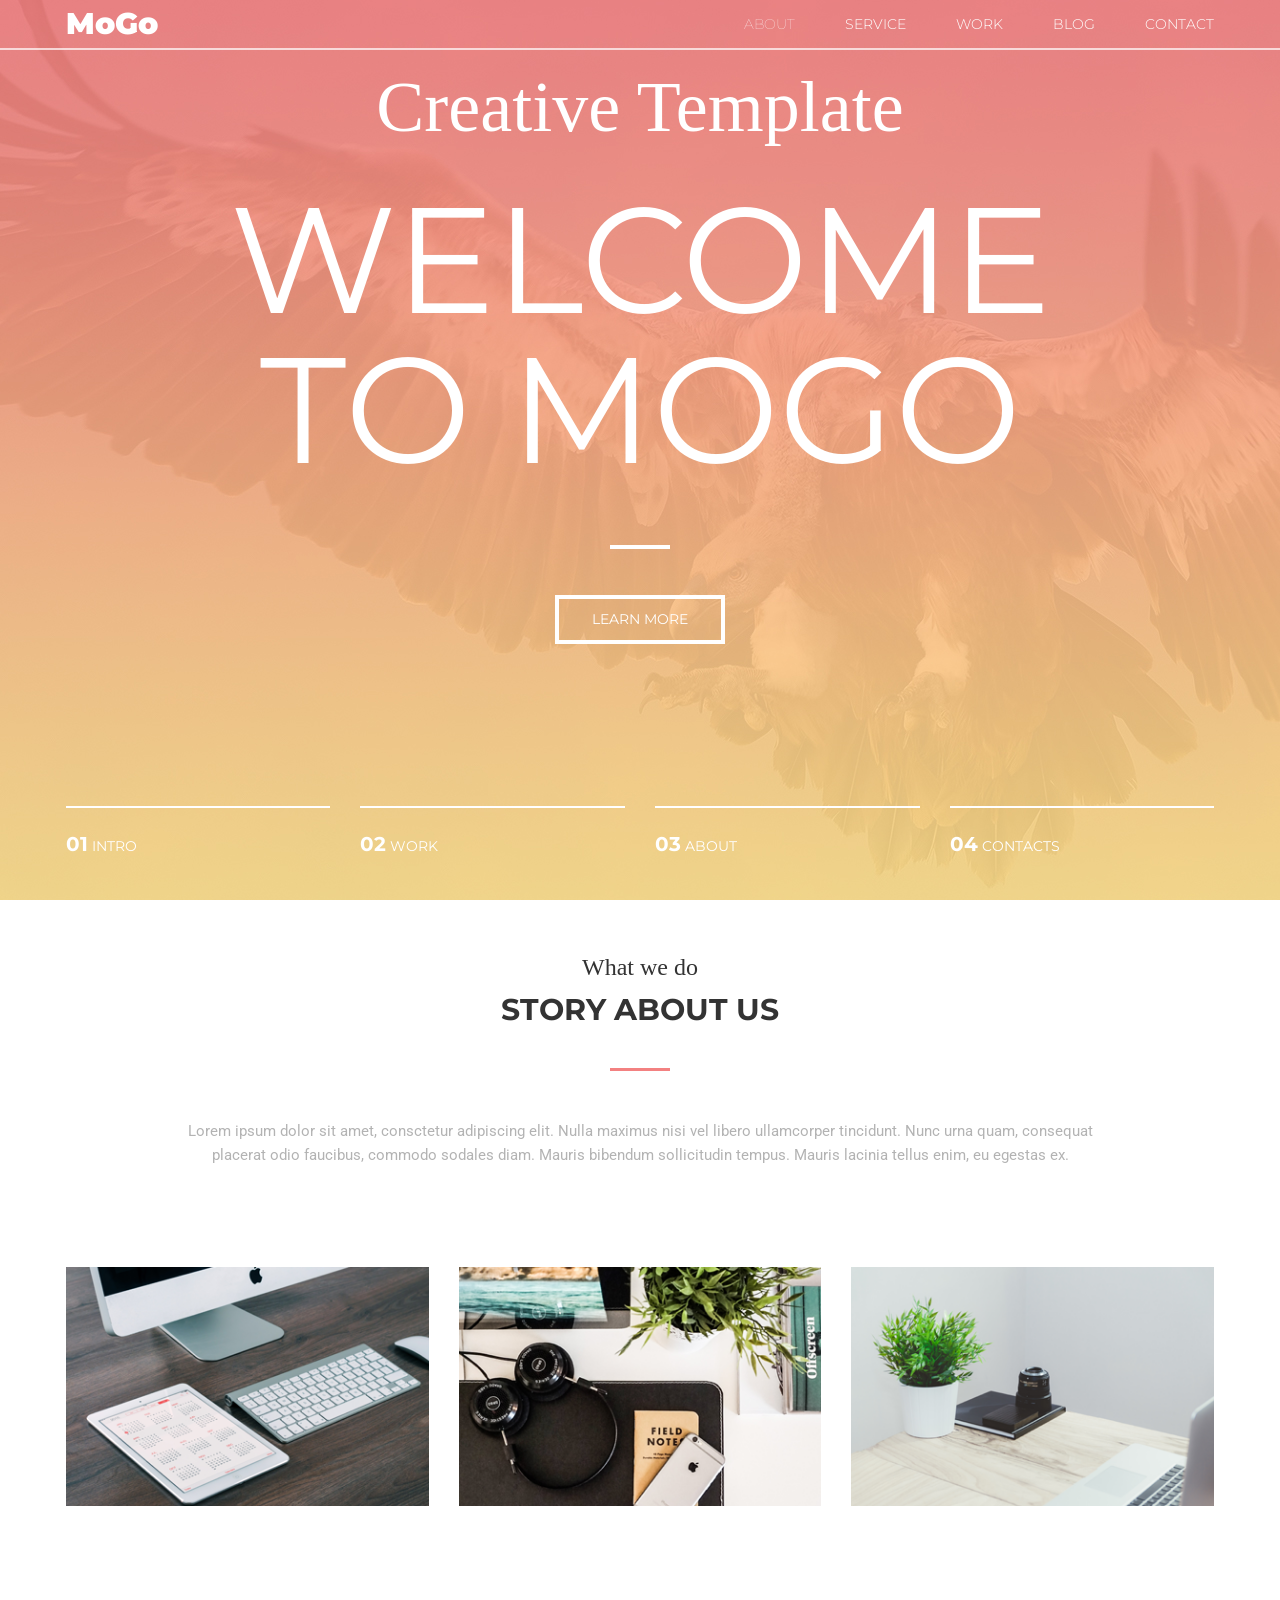
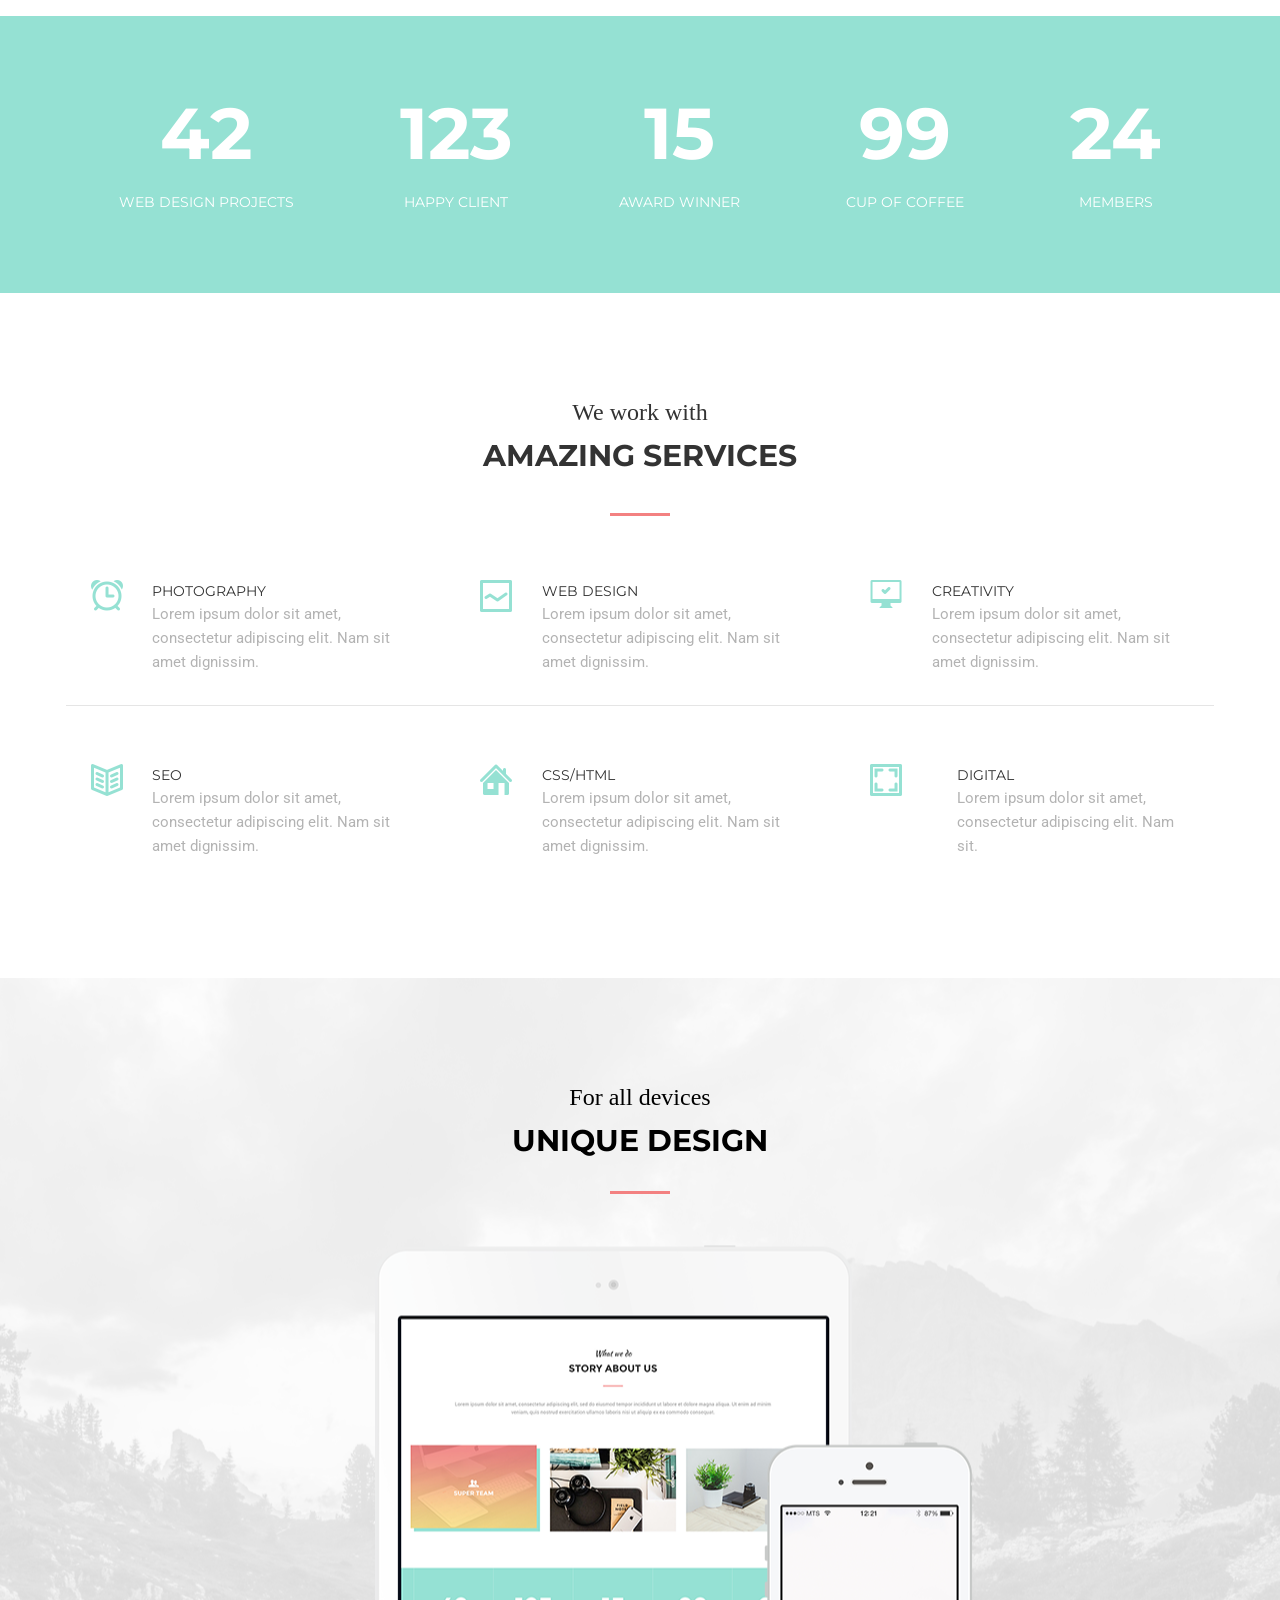
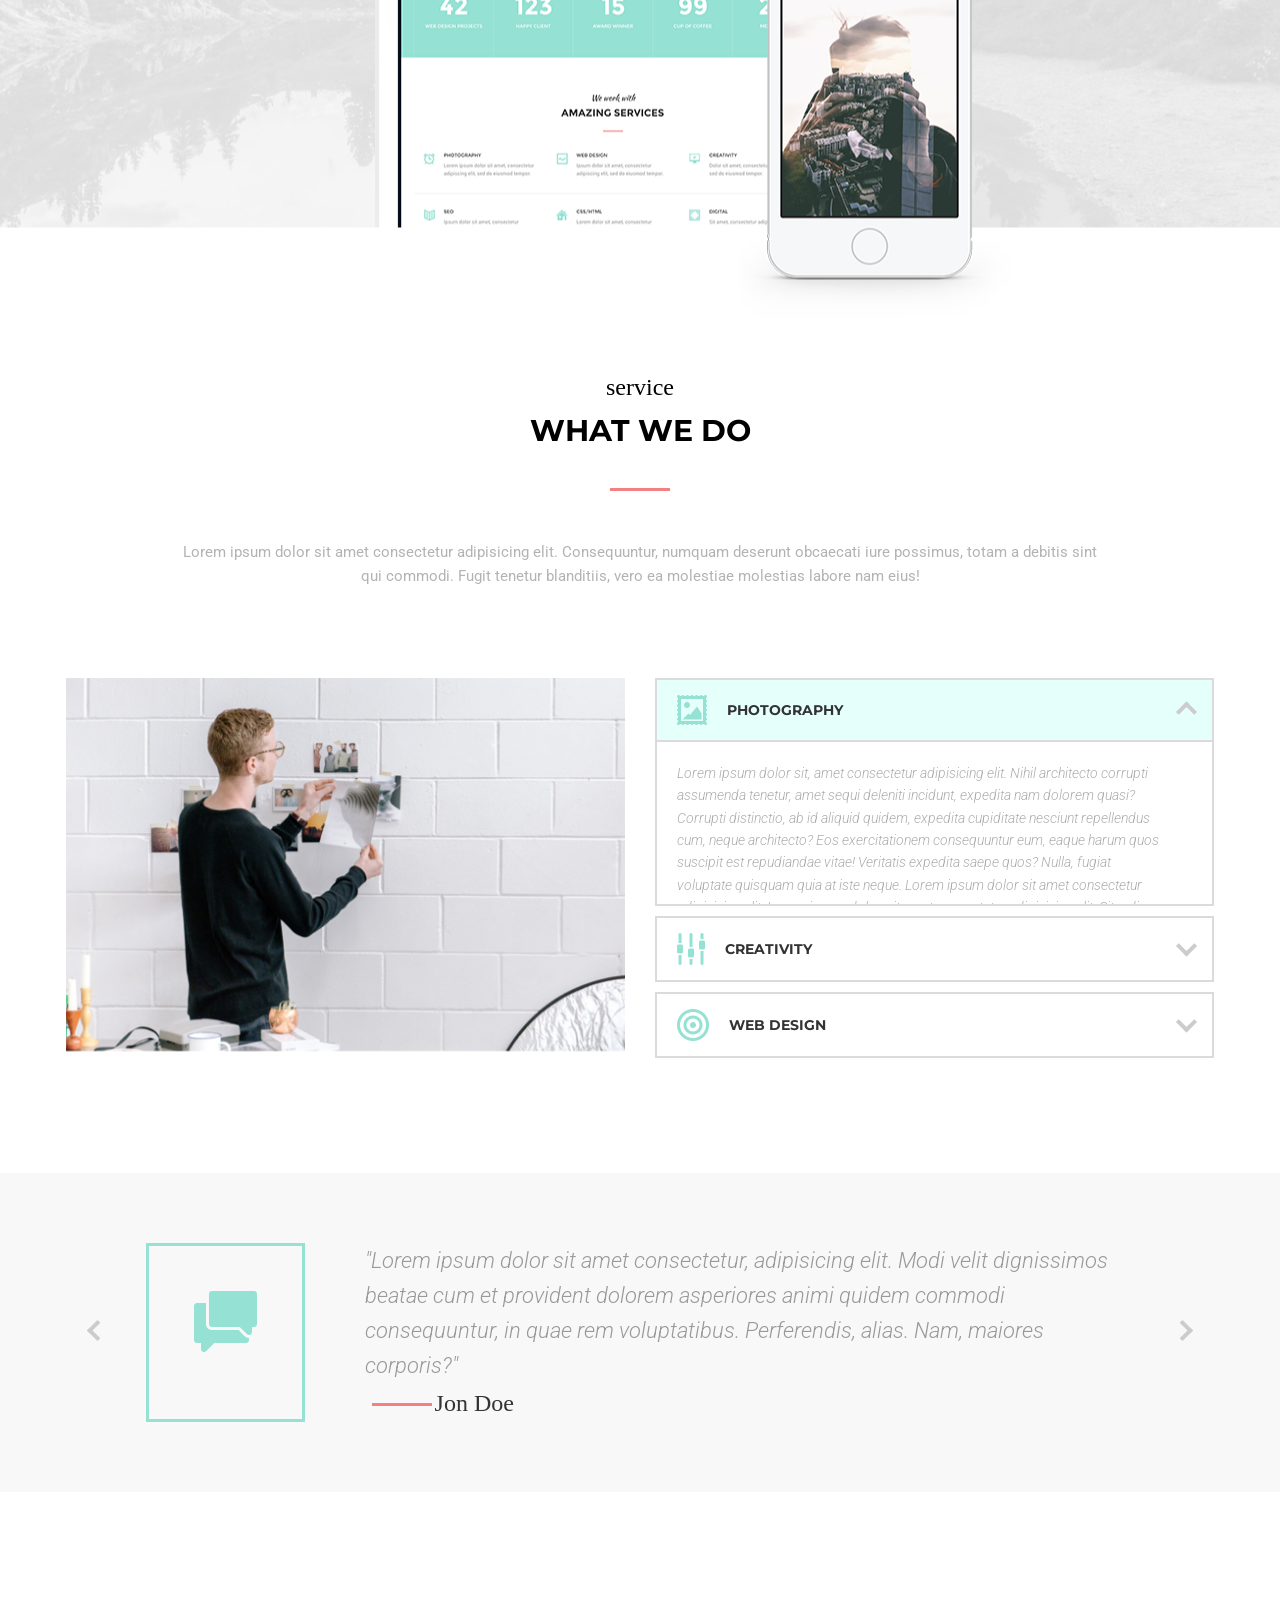
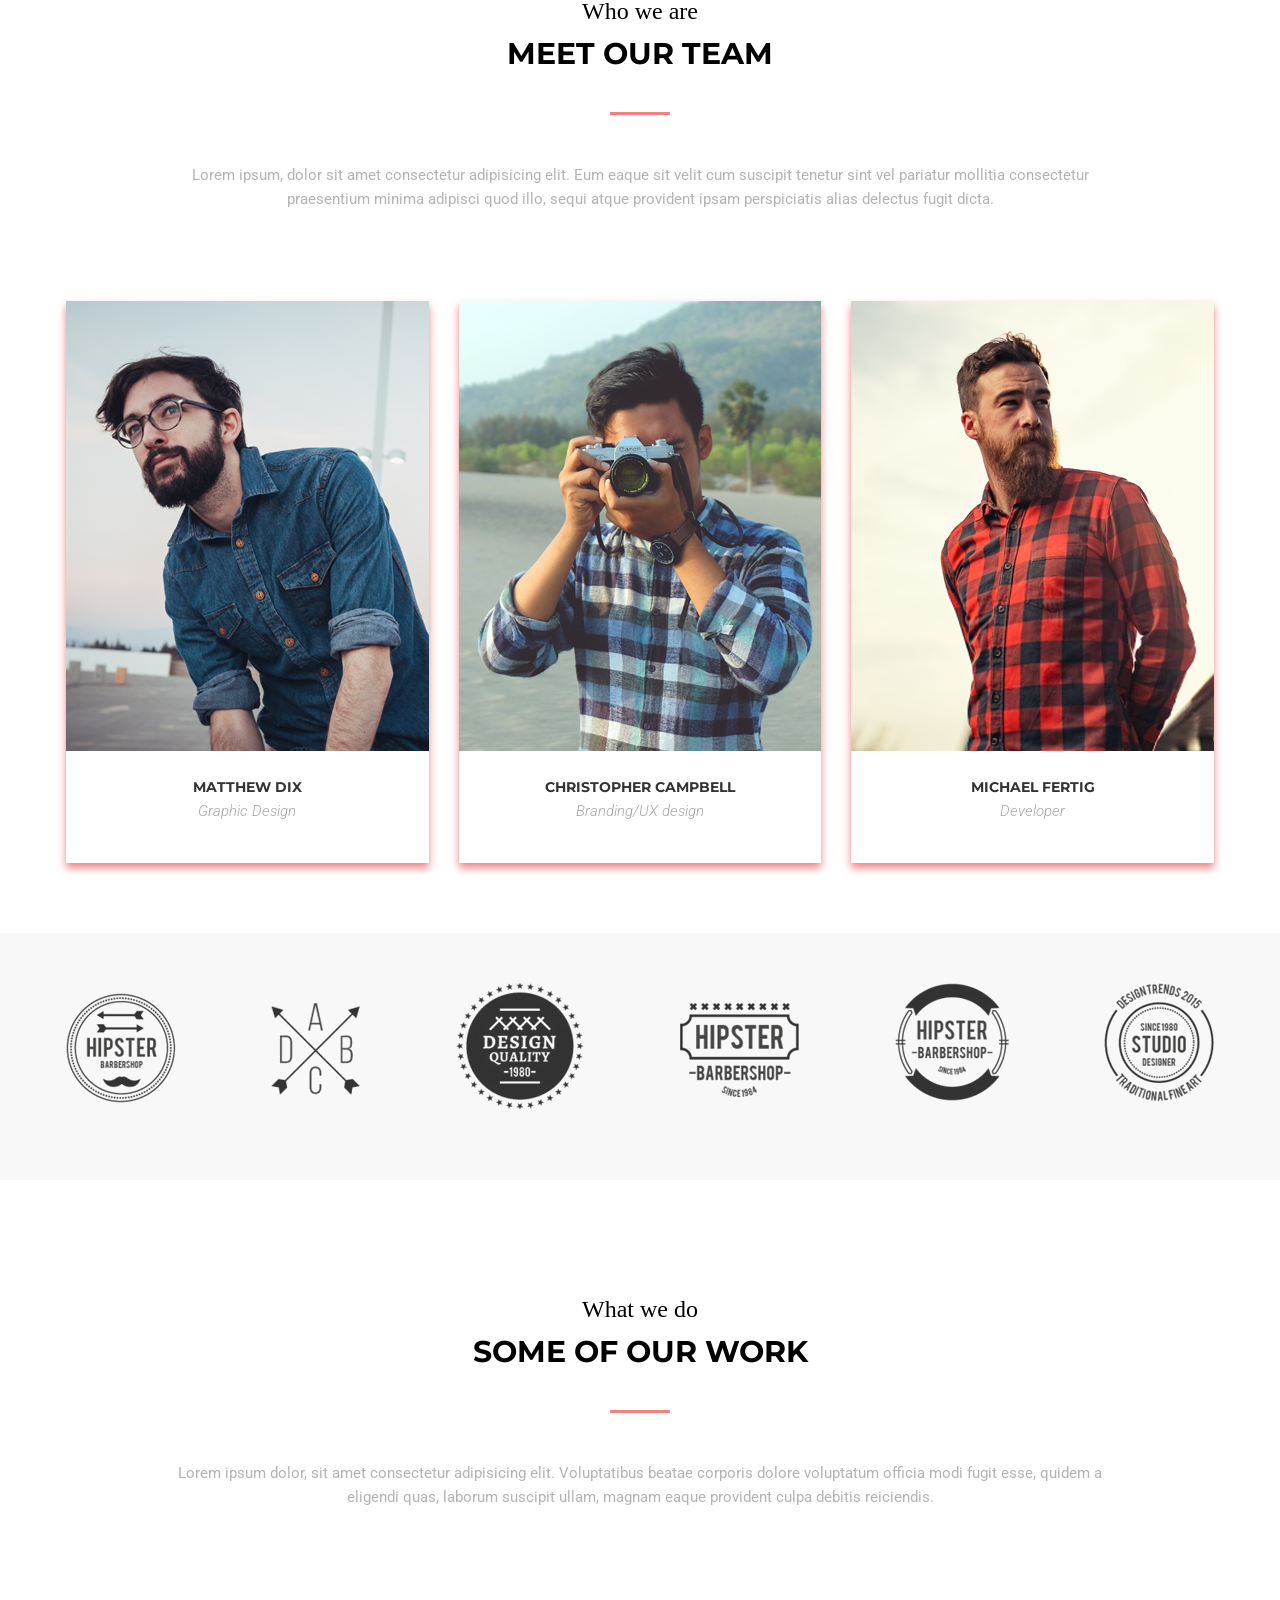
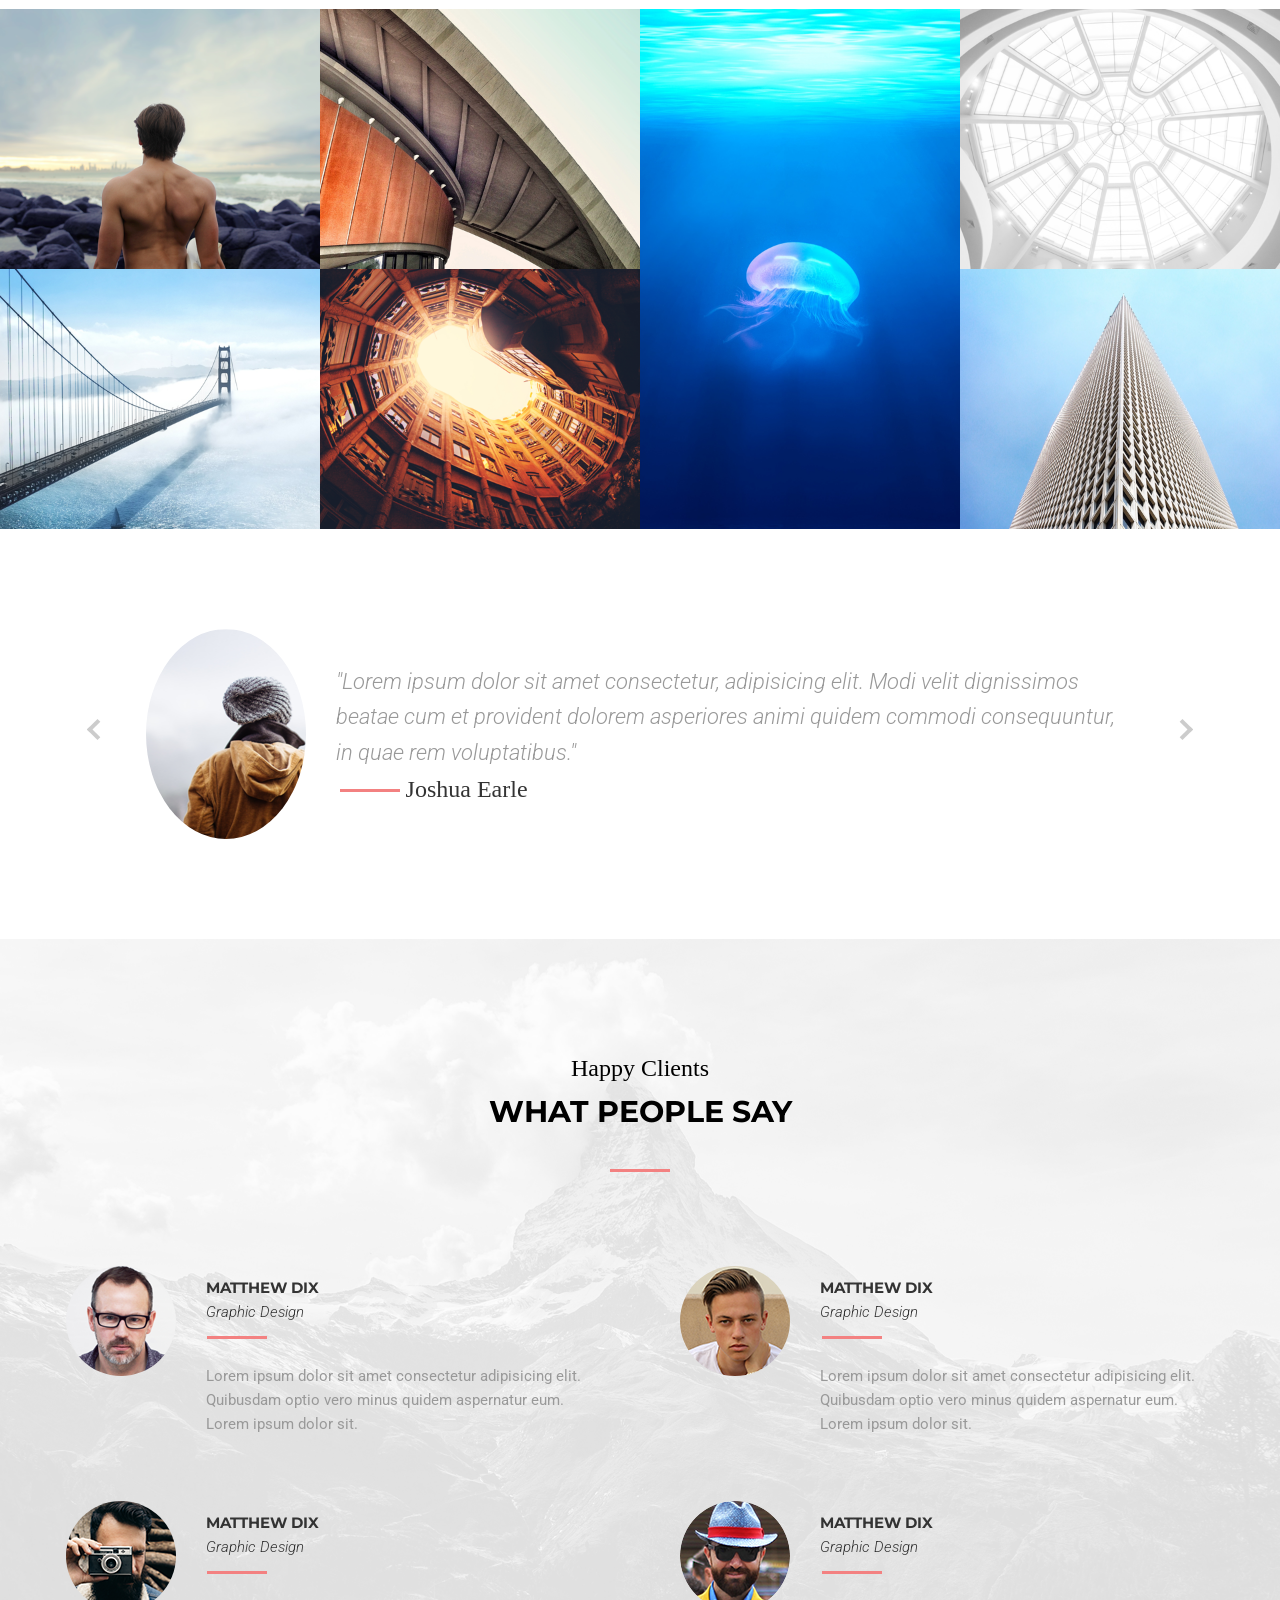
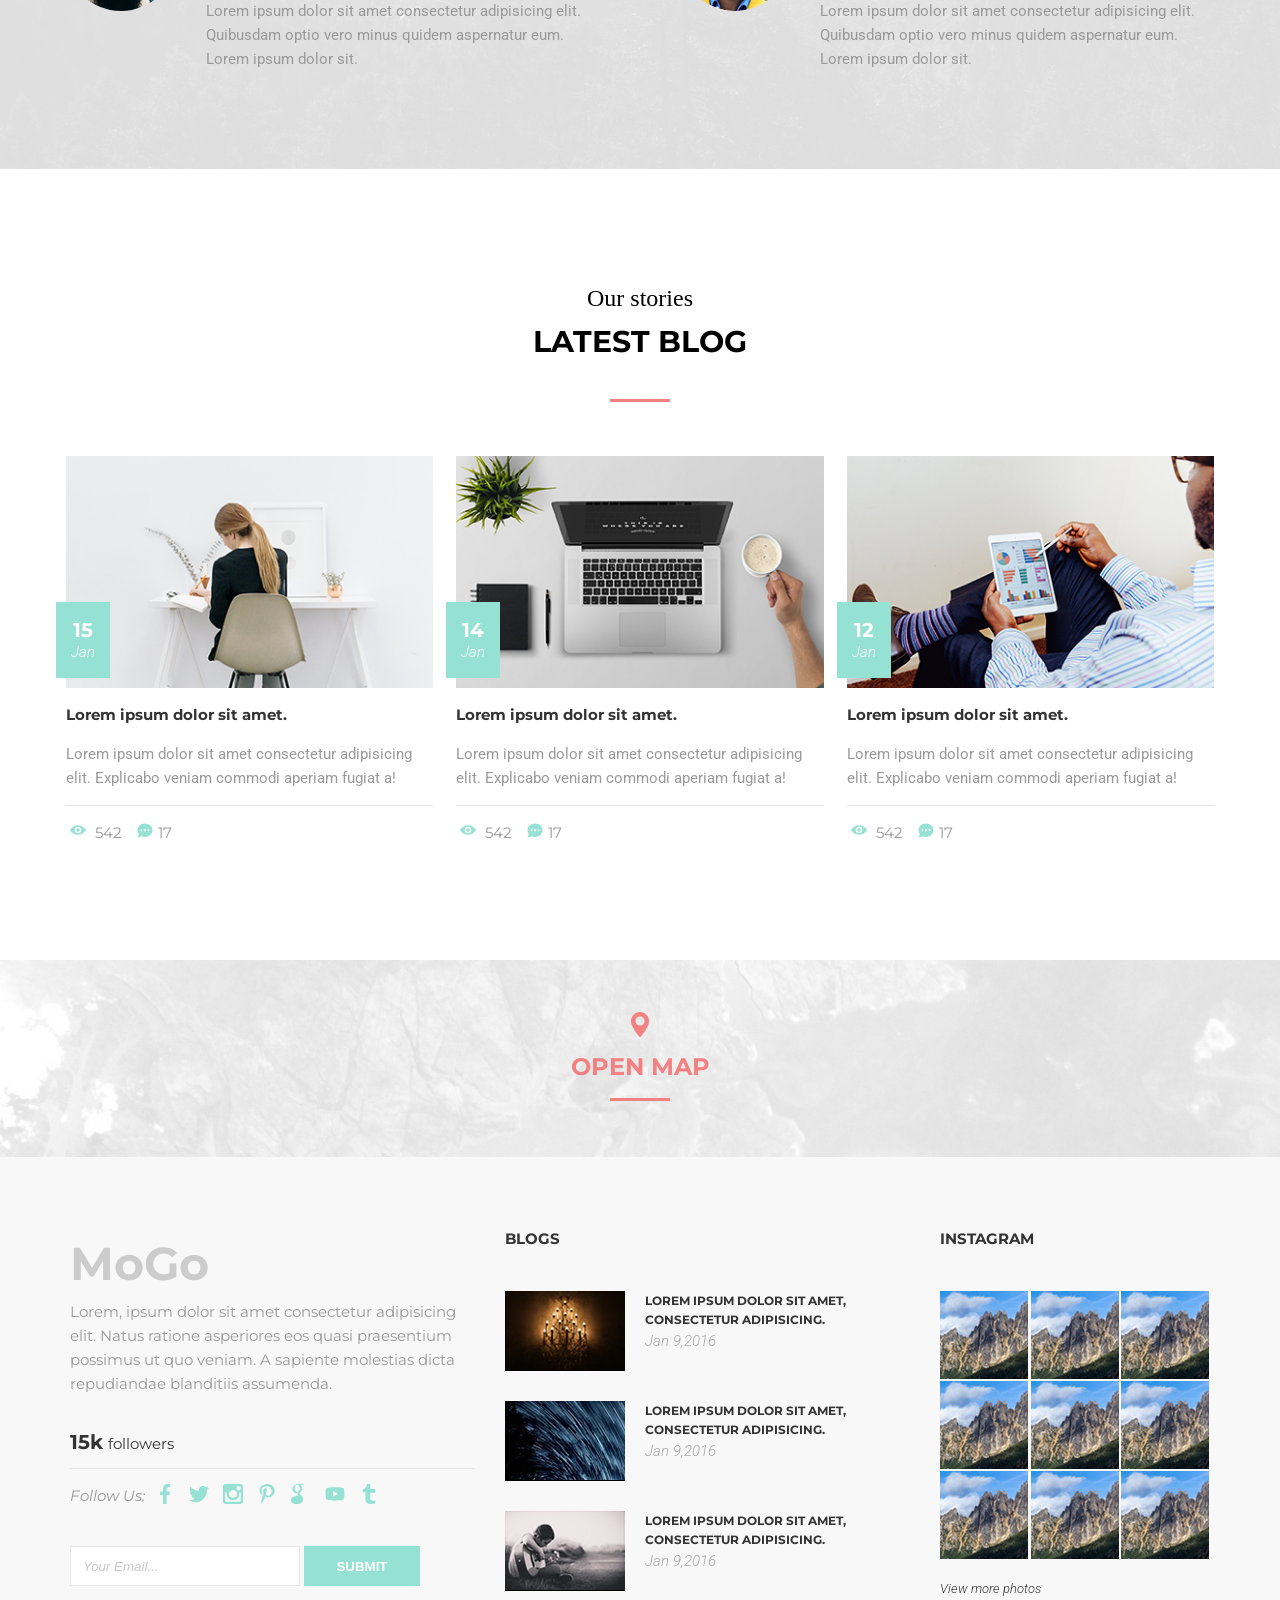
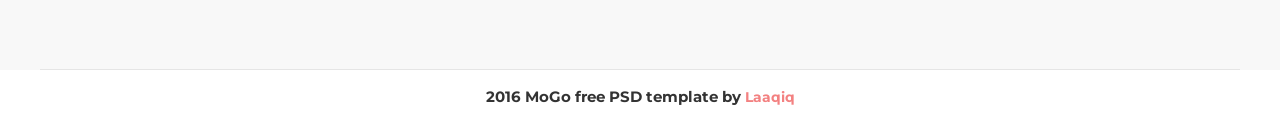
==== commit 251c4032: "Update index.html" ====
--- a/index.html
+++ b/index.html
@@ -174,7 +174,7 @@
                 <div class="work1_head">
                     <div class="work1_title">What we do</div>
                     <div class="work1_subtitle">STORY ABOUT US</div>
-                    <div class="work1_text">Lorem ipsum dolor sit amet, consectetur adipiscing elit. Nulla maximus nisi vel libero ullamcorper tincidunt. Nunc urna quam, consequat placerat odio faucibus, commodo sodales diam. Mauris bibendum sollicitudin tempus. Mauris lacinia tellus enim, eu egestas ex.</div>
+                    <div class="work1_text">Lorem ipsum dolor sit amet, consctetur adipiscing elit. Nulla maximus nisi vel libero ullamcorper tincidunt. Nunc urna quam, consequat placerat odio faucibus, commodo sodales diam. Mauris bibendum sollicitudin tempus. Mauris lacinia tellus enim, eu egestas ex.</div>
                 </div>
                 
                 <div class="job">
@@ -318,25 +318,25 @@
                 </div>
                 <div class="text">Lorem ipsum dolor sit amet consectetur adipisicing elit. Consequuntur, numquam deserunt obcaecati iure possimus, totam a debitis sint qui commodi. Fugit tenetur blanditiis, vero ea molestiae molestias labore nam eius!</div>
                 <div class="tab_all">
-                    <div class="tab_img"><img src="/img/tab_img.jpg"></div>
+                    <div class="tab_img"><img src="img/tab_img.jpg"></div>
                     <div class="tabs">
                         <div class="tab active" data-tab="#tab1" data-header="#header1">
                             <div class="header active" id="header1">
-                                <div class="tab_ico"><img src="/img/PICTURE.png"></div>
+                                <div class="tab_ico"><img src="img/PICTURE.png"></div>
                                 <div class="tab_title">PHOTOGRAPHY</div>
                             </div>
                             <div class="tab_content active" id="tab1"><p><i>Lorem ipsum dolor sit, amet consectetur adipisicing elit. Nihil architecto corrupti assumenda tenetur, amet sequi deleniti incidunt, expedita nam dolorem quasi? Corrupti distinctio, ab id aliquid quidem, expedita cupiditate nesciunt repellendus cum, neque architecto? Eos exercitationem consequuntur eum, eaque harum quos suscipit est repudiandae vitae! Veritatis expedita saepe quos? Nulla, fugiat voluptate quisquam quia at iste neque. Lorem ipsum dolor sit amet consectetur adipisicing elit. Lorem ipsum dolor, sit amet consectetur adipisicing elit. Sit, odio voluptatibus aliquid aliquam optio aspernatur voluptates sequi cum ipsa eius? Laudantium maiores placeat dolor quibusdam voluptates obcaecati aspernatur, optio non? Lorem ipsum dolor sit amet consectetur adipisicing elit. Nobis accusamus tempore ipsum maxime corporis enim natus doloribus aperiam recusandae libero?</i></p></div>
                         </div>
                         <div class="tab" data-tab="#tab2" data-header="#header2">
                             <div class="header" id="header2">
-                                <div class="tab_ico"><img src="/img/EQUALIZER.png"></div>
+                                <div class="tab_ico"><img src="img/EQUALIZER.png"></div>
                                 <div class="tab_title">CREATIVITY</div>
                             </div>
                             <div class="tab_content" id="tab2"><p><i>Lorem ipsum dolor sit, amet consectetur adipisicing elit. Nihil architecto corrupti assumenda tenetur, amet sequi deleniti incidunt, expedita nam dolorem quasi? Corrupti distinctio, ab id aliquid quidem, expedita cupiditate nesciunt repellendus cum, neque architecto? Eos exercitationem consequuntur eum, eaque harum quos suscipit est repudiandae vitae! Veritatis expedita saepe quos? Nulla, fugiat voluptate quisquam quia at iste neque. Lorem ipsum dolor sit amet consectetur adipisicing elit. Lorem ipsum dolor, sit amet consectetur adipisicing elit. Sit, odio voluptatibus aliquid aliquam optio aspernatur voluptates sequi cum ipsa eius? Laudantium maiores placeat dolor quibusdam voluptates obcaecati aspernatur, optio non? Lorem ipsum dolor sit amet consectetur adipisicing elit. Nobis accusamus tempore ipsum maxime corporis enim natus doloribus aperiam recusandae libero?</i></p></div>
                         </div>
                         <div class="tab" data-tab="#tab3" data-header="#header3">
                             <div class="header" id="header3">
-                                <div class="tab_ico"><img src="/img/BULLSEYE.png"></div>
+                                <div class="tab_ico"><img src="img/BULLSEYE.png"></div>
                                 <div class="tab_title">WEB DESIGN</div>
                             </div>
                             <div class="tab_content" id="tab3"><p><i>Lorem ipsum dolor sit, amet consectetur adipisicing elit. Nihil architecto corrupti assumenda tenetur, amet sequi deleniti incidunt, expedita nam dolorem quasi? Corrupti distinctio, ab id aliquid quidem, expedita cupiditate nesciunt repellendus cum, neque architecto? Eos exercitationem consequuntur eum, eaque harum quos suscipit est repudiandae vitae! Veritatis expedita saepe quos? Nulla, fugiat voluptate quisquam quia at iste neque. Lorem ipsum dolor sit amet consectetur adipisicing elit. Lorem ipsum dolor, sit amet consectetur adipisicing elit. Sit, odio voluptatibus aliquid aliquam optio aspernatur voluptates sequi cum ipsa eius? Laudantium maiores placeat dolor quibusdam voluptates obcaecati aspernatur, optio non? Lorem ipsum dolor sit amet consectetur adipisicing elit. Nobis accusamus tempore ipsum maxime corporis enim natus doloribus aperiam recusandae libero?</i></p></div>
@@ -352,7 +352,7 @@
                     <div class="slider1"></div>
                 </div>
                 <div class="comment">
-                    <div class="comment_ico"><img src="/img/SPEECH 4.png"></div>
+                    <div class="comment_ico"><img src="img/SPEECH 4.png"></div>
                     <div class="comment_text">
                         <div class="text">"Lorem ipsum dolor sit amet consectetur, adipisicing elit. Modi velit dignissimos beatae cum et provident dolorem asperiores animi quidem commodi consequuntur, in quae rem voluptatibus. Perferendis, alias. Nam, maiores corporis?"</div>
                         <div class="name">Jon Doe</div>
@@ -375,7 +375,7 @@
 
                 <div class="team_card">
                     <div class="team_card_img">
-                        <img src="/img/Layer 16.png" id="layer16">
+                        <img src="img/Layer 16.png" id="layer16">
                         <div class="flat_icons">
                             <div>
                                 <svg class="facebook_ico">
@@ -405,7 +405,7 @@
 
                 <div class="team_card">
                     <div class="team_card_img">
-                        <img src="/img/worker_2.png">
+                        <img src="img/worker_2.png">
                         <div class="flat_icons">
                             <div>
                                 <svg class="facebook_ico">
@@ -435,7 +435,7 @@
 
                 <div class="team_card">
                     <div class="team_card_img">
-                        <img src="/img/worker_3.png">
+                        <img src="img/worker_3.png">
                         <div class="flat_icons">
                             <div>
                                 <svg class="facebook_ico">
@@ -468,12 +468,12 @@
 
         <div class="barbs_bg">
             <div class="container">
-                <div class="barbs_img"><img src="/img/barb1.png"></div>
-                <div class="barbs_img"><img src="/img/barb2.png"></div>
-                <div class="barbs_img" id="barb3"><img src="/img/barb3.png"></div>
-                <div class="barbs_img"><img src="/img/barb4.png"></div>
-                <div class="barbs_img" id="barb5"><img src="/img/barb5.png"></div>
-                <div class="barbs_img"><img src="/img/barb6.png"></div>
+                <div class="barbs_img"><img src="img/barb1.png"></div>
+                <div class="barbs_img"><img src="img/barb2.png"></div>
+                <div class="barbs_img" id="barb3"><img src="img/barb3.png"></div>
+                <div class="barbs_img"><img src="img/barb4.png"></div>
+                <div class="barbs_img" id="barb5"><img src="img/barb5.png"></div>
+                <div class="barbs_img"><img src="img/barb6.png"></div>
             </div>
         </div>
 
@@ -487,57 +487,57 @@
 
         <div class="work3">
             <div class="work">
-                <img class="work3_img" src="/img/work1.png">
+                <img class="work3_img" src="img/work1.png">
                 <div class="work3_inner">
-                    <div class="work_img_small"><img src="/img/PICTURE_small.png"></div>
+                    <div class="work_img_small"><img src="img/PICTURE_small.png"></div>
                     <div class="work_title">CREATIVELY DESIGNED</div>
                     <div class="work_subtitle">Lorem ipsum dolor sit.</div>
                 </div>
             </div>
             <div class="work">
-                <img class="work3_img" src="/img/work2.png">
+                <img class="work3_img" src="img/work2.png">
                 <div class="work3_inner">
-                    <div class="work_img_small"><img src="/img/PICTURE_small.png"></div>
+                    <div class="work_img_small"><img src="img/PICTURE_small.png"></div>
                     <div class="work_title">CREATIVELY DESIGNED</div>
                     <div class="work_subtitle">Lorem ipsum dolor sit.</div>
                 </div>
             </div>
             <div class="work" id="work3">
-                <img class="work3_img" src="/img/work3.png">
+                <img class="work3_img" src="img/work3.png">
                 <div class="work3_inner">
-                    <div class="work_img_small"><img src="/img/PICTURE_small.png"></div>
+                    <div class="work_img_small"><img src="img/PICTURE_small.png"></div>
                     <div class="work_title">CREATIVELY DESIGNED</div>
                     <div class="work_subtitle">Lorem ipsum dolor sit.</div>
                 </div>
             </div>
             <div class="work">
-                <img class="work3_img" src="/img/work4.png">
+                <img class="work3_img" src="img/work4.png">
                 <div class="work3_inner">
-                    <div class="work_img_small"><img src="/img/PICTURE_small.png"></div>
+                    <div class="work_img_small"><img src="img/PICTURE_small.png"></div>
                     <div class="work_title">CREATIVELY DESIGNED</div>
                     <div class="work_subtitle">Lorem ipsum dolor sit.</div>
                 </div>
             </div>
             <div class="work">
-                <img class="work3_img" src="/img/work5.png">
+                <img class="work3_img" src="img/work5.png">
                 <div class="work3_inner">
-                    <div class="work_img_small"><img src="/img/PICTURE_small.png"></div>
+                    <div class="work_img_small"><img src="img/PICTURE_small.png"></div>
                     <div class="work_title">CREATIVELY DESIGNED</div>
                     <div class="work_subtitle">Lorem ipsum dolor sit.</div>
                 </div>
             </div>
             <div class="work">
-                <img class="work3_img" src="/img/work6.png">
+                <img class="work3_img" src="img/work6.png">
                 <div class="work3_inner">
-                    <div class="work_img_small"><img src="/img/PICTURE_small.png"></div>
+                    <div class="work_img_small"><img src="img/PICTURE_small.png"></div>
                     <div class="work_title">CREATIVELY DESIGNED</div>
                     <div class="work_subtitle">Lorem ipsum dolor sit.</div>
                 </div>
             </div>
             <div class="work">
-                <img class="work3_img" src="/img/work7.png">
+                <img class="work3_img" src="img/work7.png">
                 <div class="work3_inner">
-                    <div class="work_img_small"><img src="/img/PICTURE_small.png"></div>
+                    <div class="work_img_small"><img src="img/PICTURE_small.png"></div>
                     <div class="work_title">CREATIVELY DESIGNED</div>
                     <div class="work_subtitle">Lorem ipsum dolor sit.</div>
                 </div>
@@ -550,7 +550,7 @@
                     <div class="slider1"></div>
                 </div>
                 <div class="comment2">
-                    <div class="comment2_ico"><img src="/img/comment2_ico.png"></div>
+                    <div class="comment2_ico"><img src="img/comment2_ico.png"></div>
                     <div class="comment2_text">
                         <div class="text">"Lorem ipsum dolor sit amet consectetur, adipisicing elit. Modi velit dignissimos beatae cum et provident dolorem asperiores animi quidem commodi consequuntur, in quae rem voluptatibus."</div>
                         <div class="name">Joshua Earle</div>
@@ -575,7 +575,7 @@
             <div class="container">
                 <div class="reviews">
                     <div class="review">
-                        <div class="review_ico"><img src="/img/clients_ico.png"></div>
+                        <div class="review_ico"><img src="img/clients_ico.png"></div>
                         <div class="review_text">
                             <div class="review_name">MATTHEW DIX</div>
                             <div class="review_role">Graphic Design</div>
@@ -583,7 +583,7 @@
                         </div>
                     </div>
                     <div class="review">
-                        <div class="review_ico"><img src="/img/clients_ico3.png" id="clico2"></div>
+                        <div class="review_ico"><img src="img/clients_ico3.png" id="clico2"></div>
                         <div class="review_text">
                             <div class="review_name">MATTHEW DIX</div>
                             <div class="review_role">Graphic Design</div>
@@ -591,7 +591,7 @@
                         </div>
                     </div>
                     <div class="review">
-                        <div class="review_ico"><img src="/img/clients_ico2.png" id="clico3"></div>
+                        <div class="review_ico"><img src="img/clients_ico2.png" id="clico3"></div>
                         <div class="review_text">
                             <div class="review_name">MATTHEW DIX</div>
                             <div class="review_role">Graphic Design</div>
@@ -599,7 +599,7 @@
                         </div>
                     </div>
                     <div class="review">
-                        <div class="review_ico"><img src="/img/clients_ico4.png" id="clico4"></div>
+                        <div class="review_ico"><img src="img/clients_ico4.png" id="clico4"></div>
                         <div class="review_text">
                             <div class="review_name">MATTHEW DIX</div>
                             <div class="review_role">Graphic Design</div>
@@ -620,7 +620,7 @@
                 <div class="blog_cards">
                     <div class="blog_card">
                         <div class="blog_card_img">
-                            <img src="/img/blog1.png">
+                            <img src="img/blog1.png">
                             <div class="blog_date">
                                 <div class="date">15</div>
                                 <div class="months">Jan</div>
@@ -639,7 +639,7 @@
                     </div>
                     <div class="blog_card">
                         <div class="blog_card_img">
-                            <img src="/img/blog2.png">
+                            <img src="img/blog2.png">
                             <div class="blog_date">
                                 <div class="date">14</div>
                                 <div class="months">Jan</div>
@@ -658,7 +658,7 @@
                     </div>
                     <div class="blog_card">
                         <div class="blog_card_img">
-                            <img src="/img/blog3.png">
+                            <img src="img/blog3.png">
                             <div class="blog_date">
                                 <div class="date">12</div>
                                 <div class="months">Jan</div>
@@ -733,21 +733,21 @@
                     <div class="footer_blog">
                         <div class="footer_blog_title">BLOGS</div>
                         <div class="footer_blog_unit">
-                            <div class="footer_blog_unit_img"><img src="/img/blog4.png"></div>
+                            <div class="footer_blog_unit_img"><img src="img/blog4.png"></div>
                             <div class="footer_blog_unit_text">
                                 <div class="footer_blog_unit_name">Lorem ipsum dolor sit amet, consectetur adipisicing.</div>
                                 <div class="footer_blog_unit_date">Jan 9,2016</div>
                             </div>
                         </div>
                         <div class="footer_blog_unit">
-                            <div class="footer_blog_unit_img"><img src="/img/blog_5.png"></div>
+                            <div class="footer_blog_unit_img"><img src="img/blog_5.png"></div>
                             <div class="footer_blog_unit_text">
                                 <div class="footer_blog_unit_name">Lorem ipsum dolor sit amet, consectetur adipisicing.</div>
                                 <div class="footer_blog_unit_date">Jan 9,2016</div>
                             </div>
                         </div>
                         <div class="footer_blog_unit">
-                            <div class="footer_blog_unit_img"><img src="/img/blog_6.png"></div>
+                            <div class="footer_blog_unit_img"><img src="img/blog_6.png"></div>
                             <div class="footer_blog_unit_text">
                                 <div class="footer_blog_unit_name">Lorem ipsum dolor sit amet, consectetur adipisicing.</div>
                                 <div class="footer_blog_unit_date">Jan 9,2016</div>
@@ -759,15 +759,15 @@
                     <div class="instagram">
                         <div class="insta_title" style="font-weight: 700; margin: 0 0 40px 0;">INSTAGRAM</div>
                         <div class="insta_images">
-                            <img src="/img/inst_img.png">
-                            <img src="/img/inst_img.png">
-                            <img src="/img/inst_img.png">
-                            <img src="/img/inst_img.png">
-                            <img src="/img/inst_img.png">
-                            <img src="/img/inst_img.png">
-                            <img src="/img/inst_img.png">
-                            <img src="/img/inst_img.png">
-                            <img src="/img/inst_img.png" id="insta_img1">
+                            <img src="img/inst_img.png">
+                            <img src="img/inst_img.png">
+                            <img src="img/inst_img.png">
+                            <img src="img/inst_img.png">
+                            <img src="img/inst_img.png">
+                            <img src="img/inst_img.png">
+                            <img src="img/inst_img.png">
+                            <img src="img/inst_img.png">
+                            <img src="img/inst_img.png" id="insta_img1">
                         </div>
                         <div class="insta_viewmore" style="font-family: 'Roboto', sans-serif;"><i>View more photos</i></div>
                     </div>
@@ -783,6 +783,6 @@
 
 
             
-            <script src="/script.js"></script>
+            <script src="script.js"></script>
 </body>
 </html>
